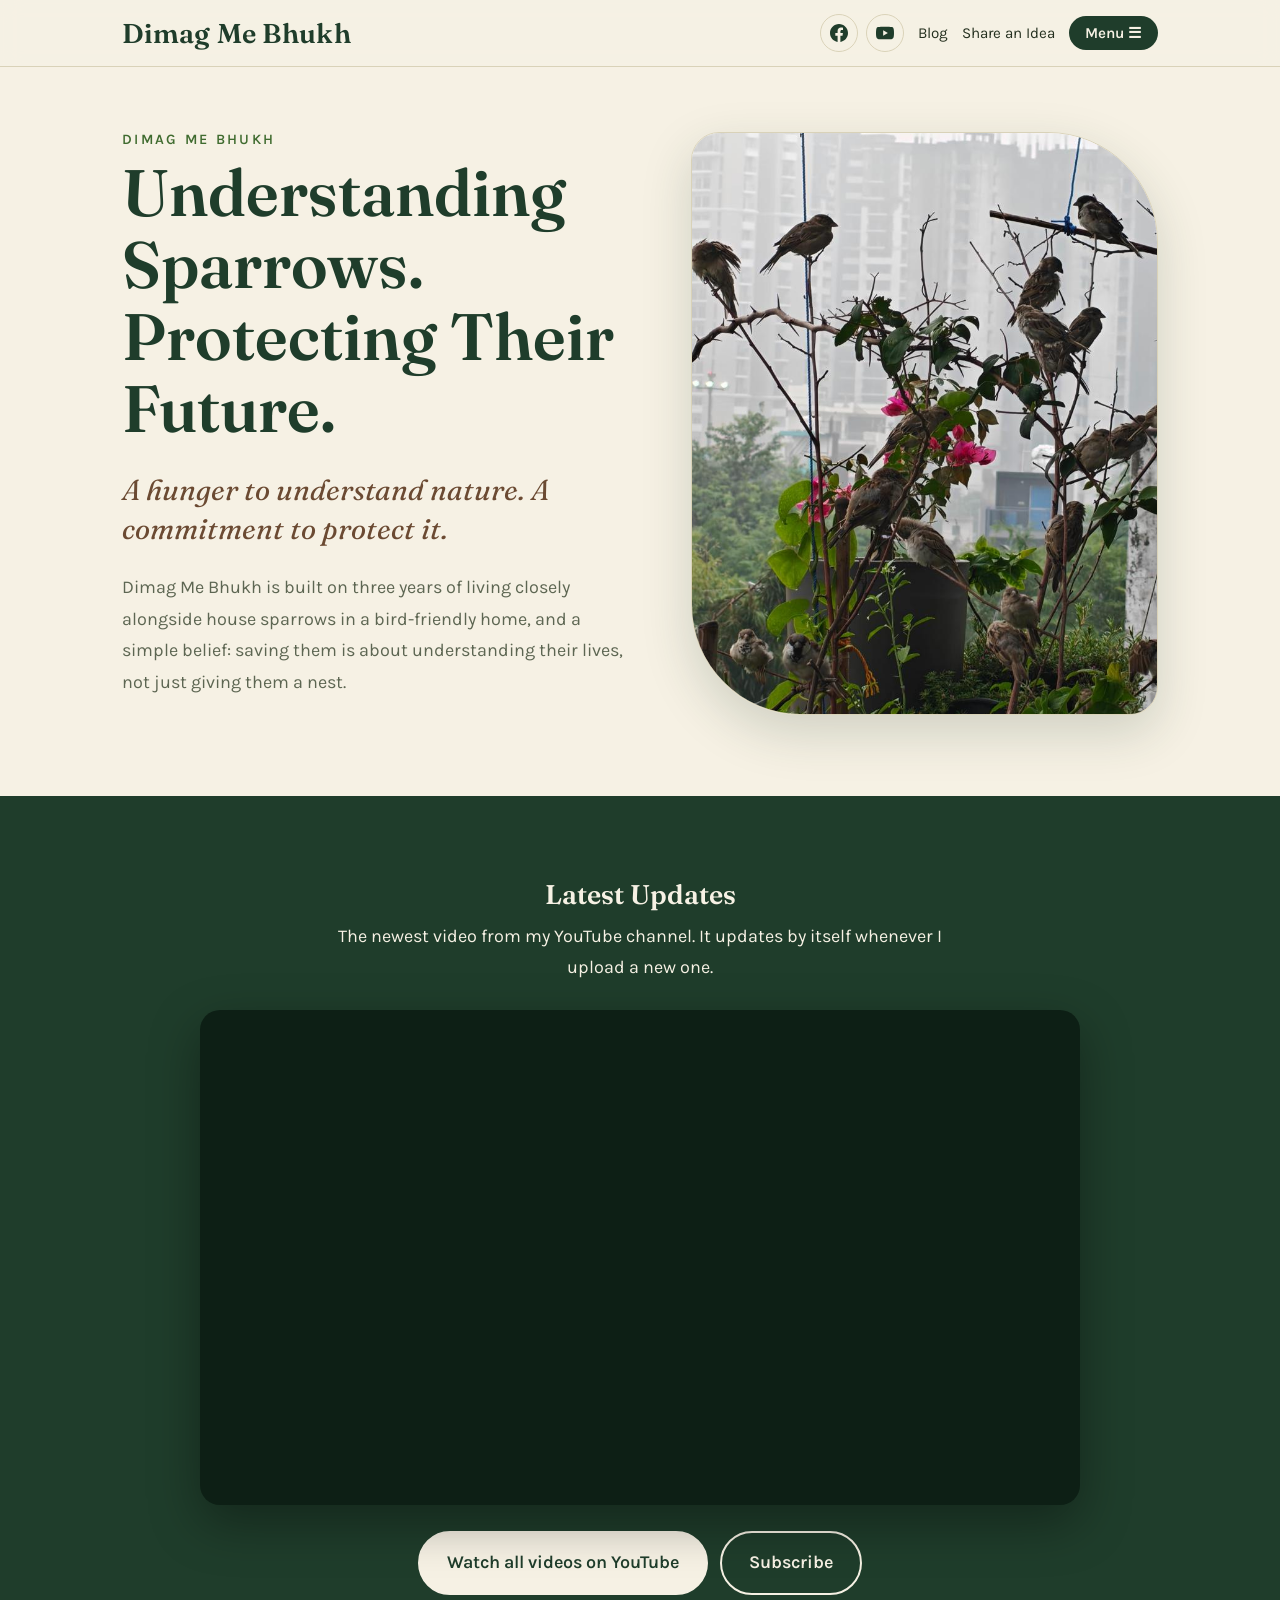
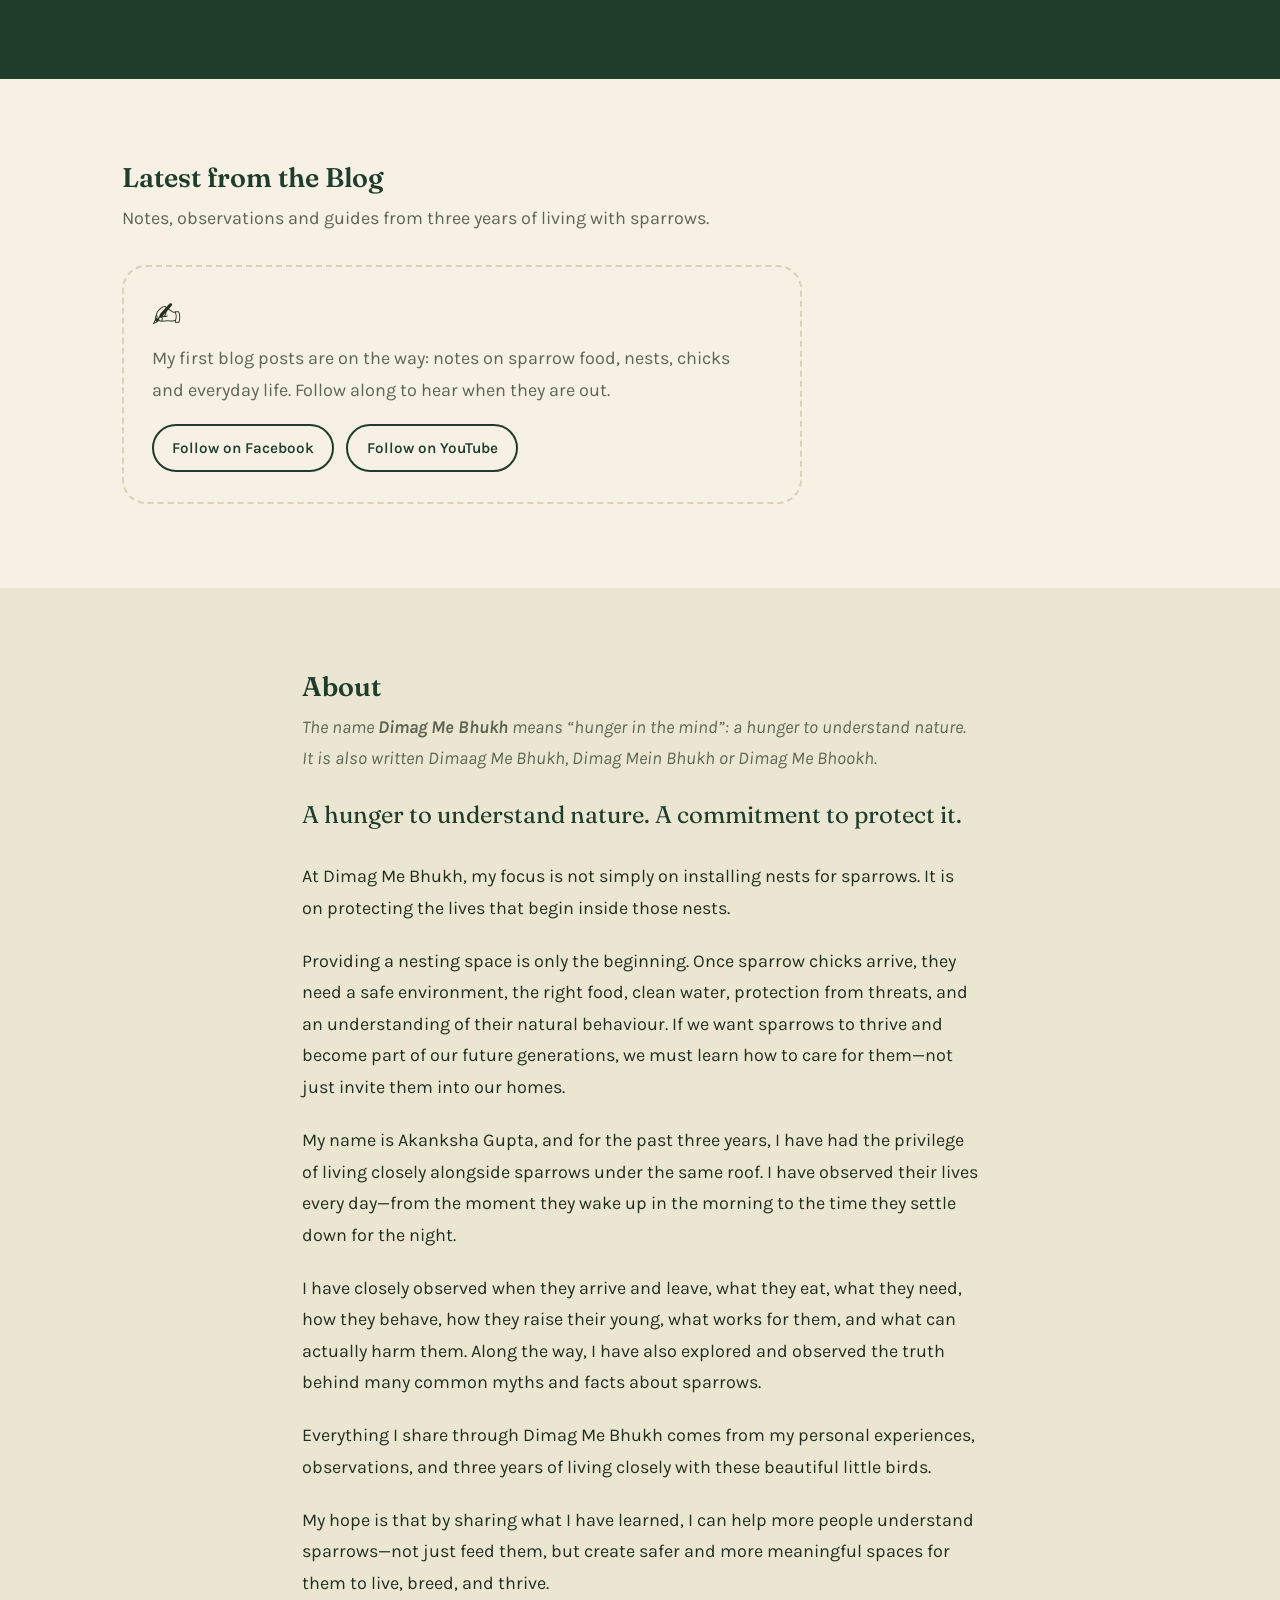
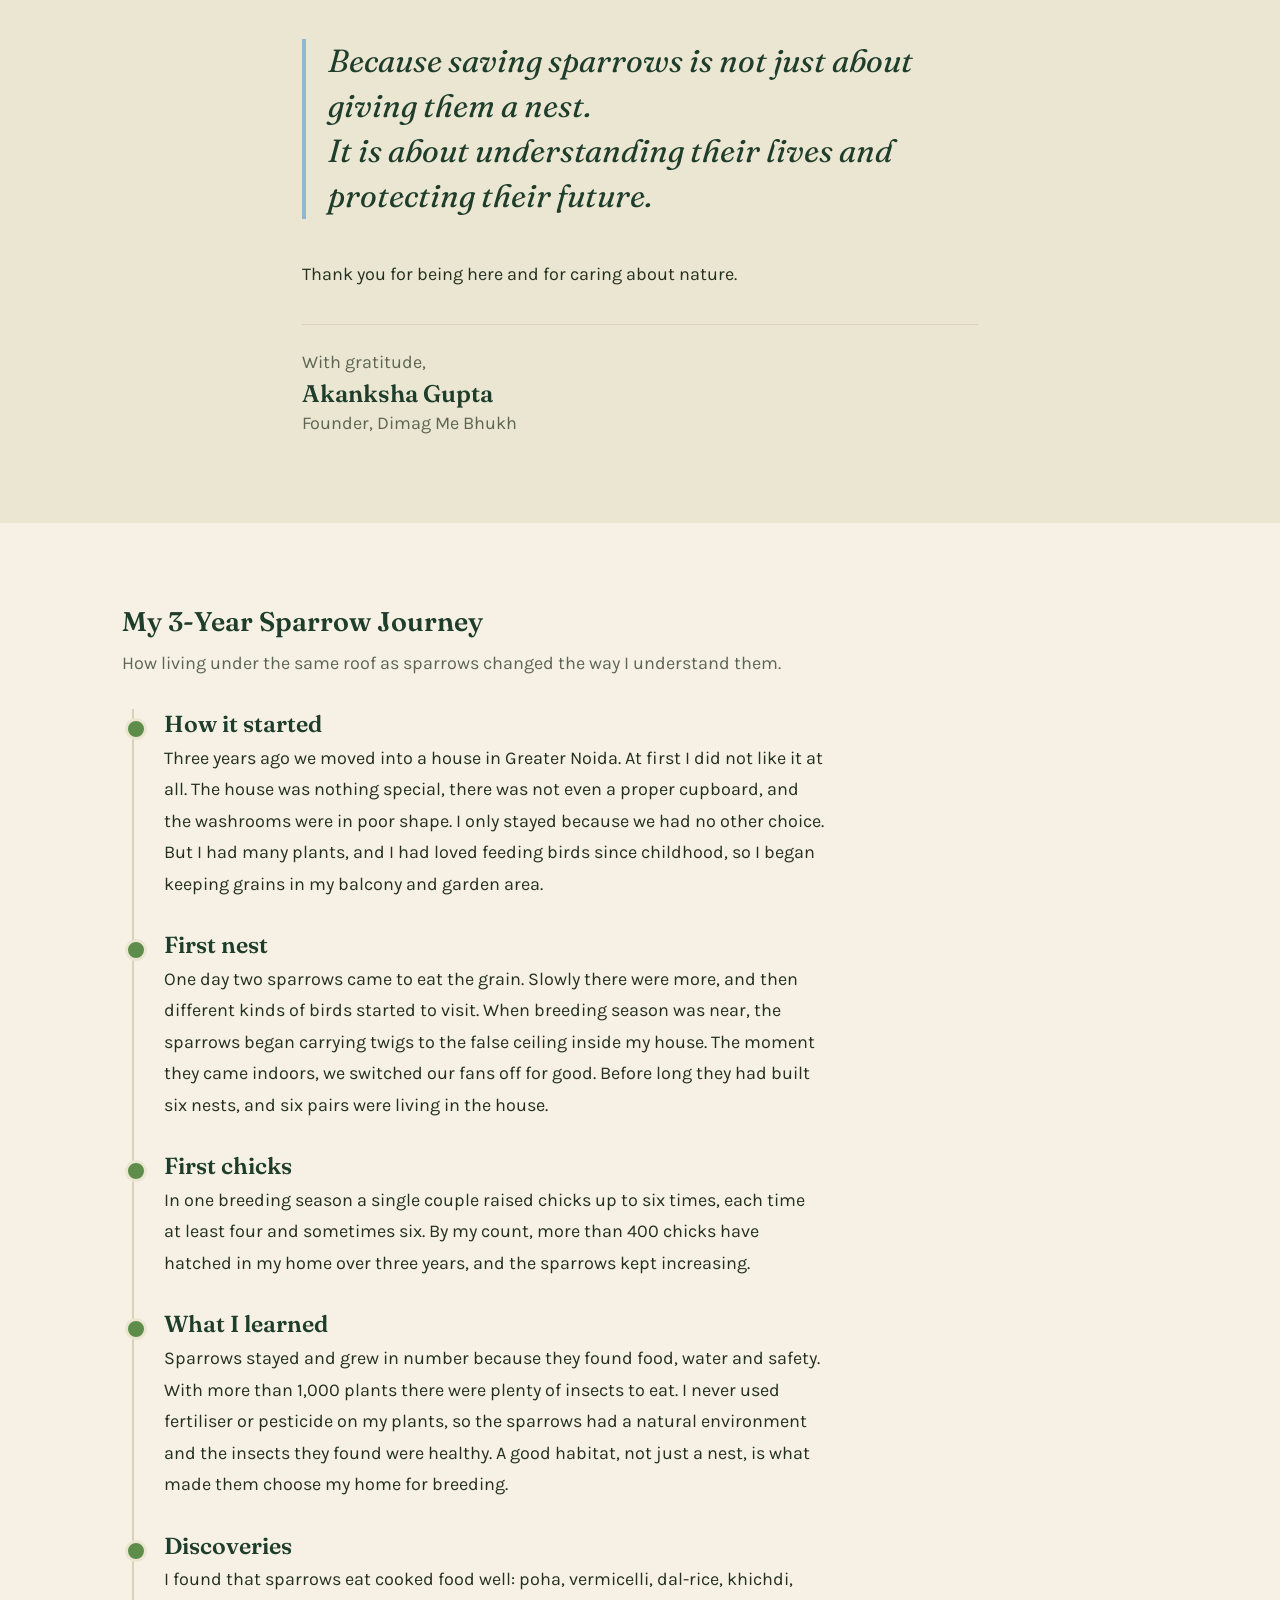
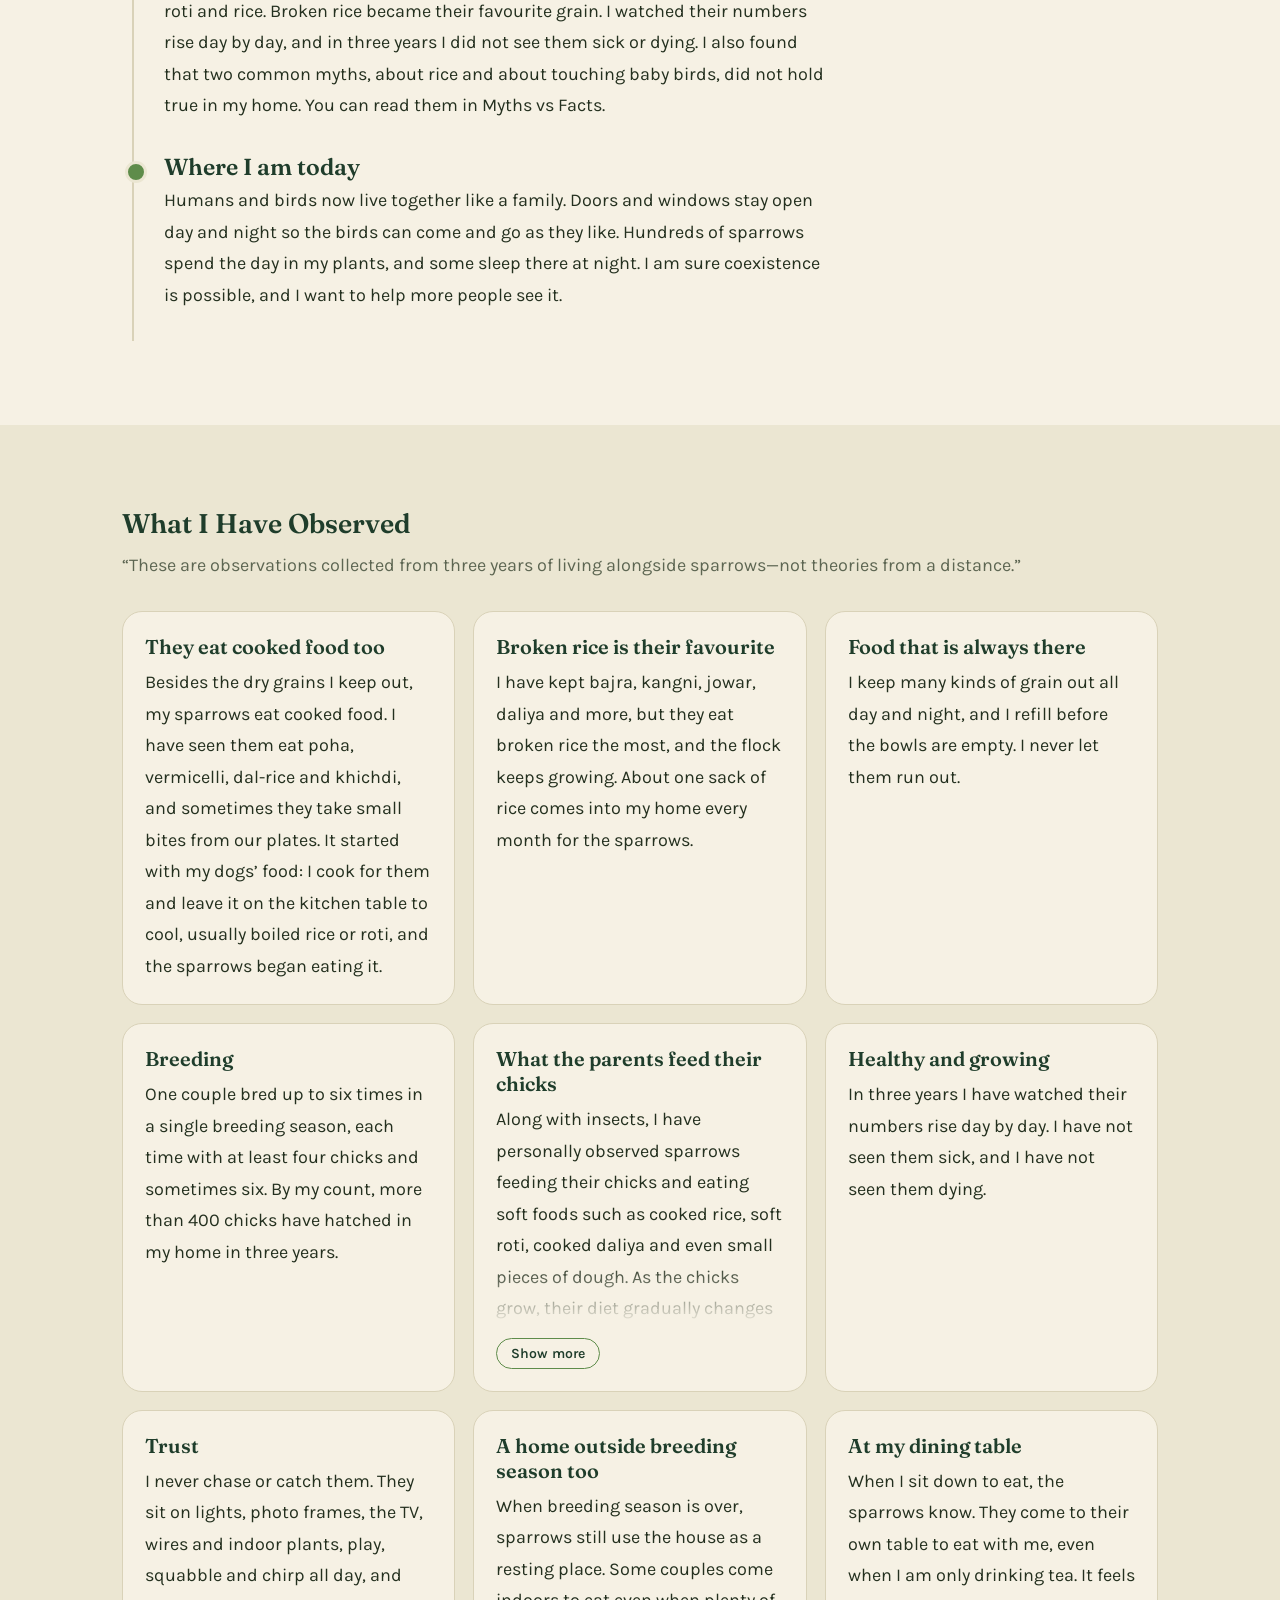
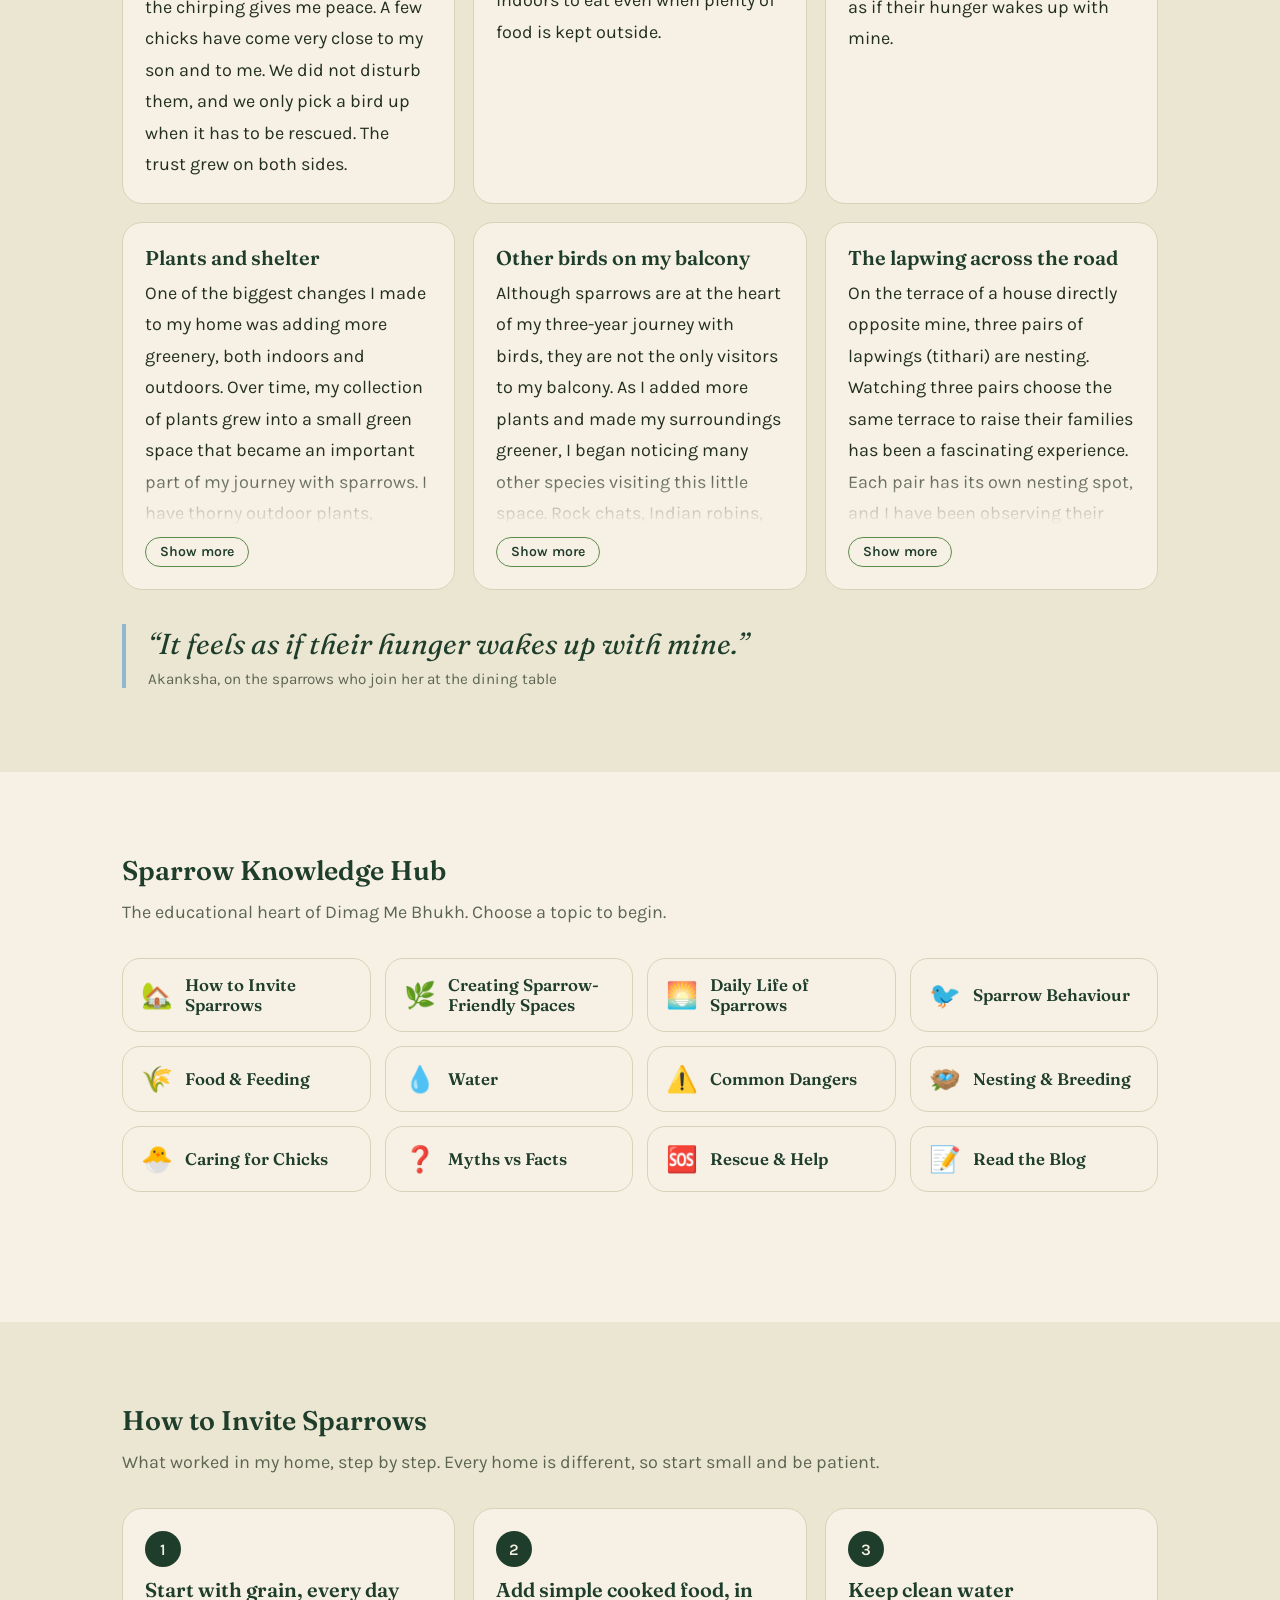
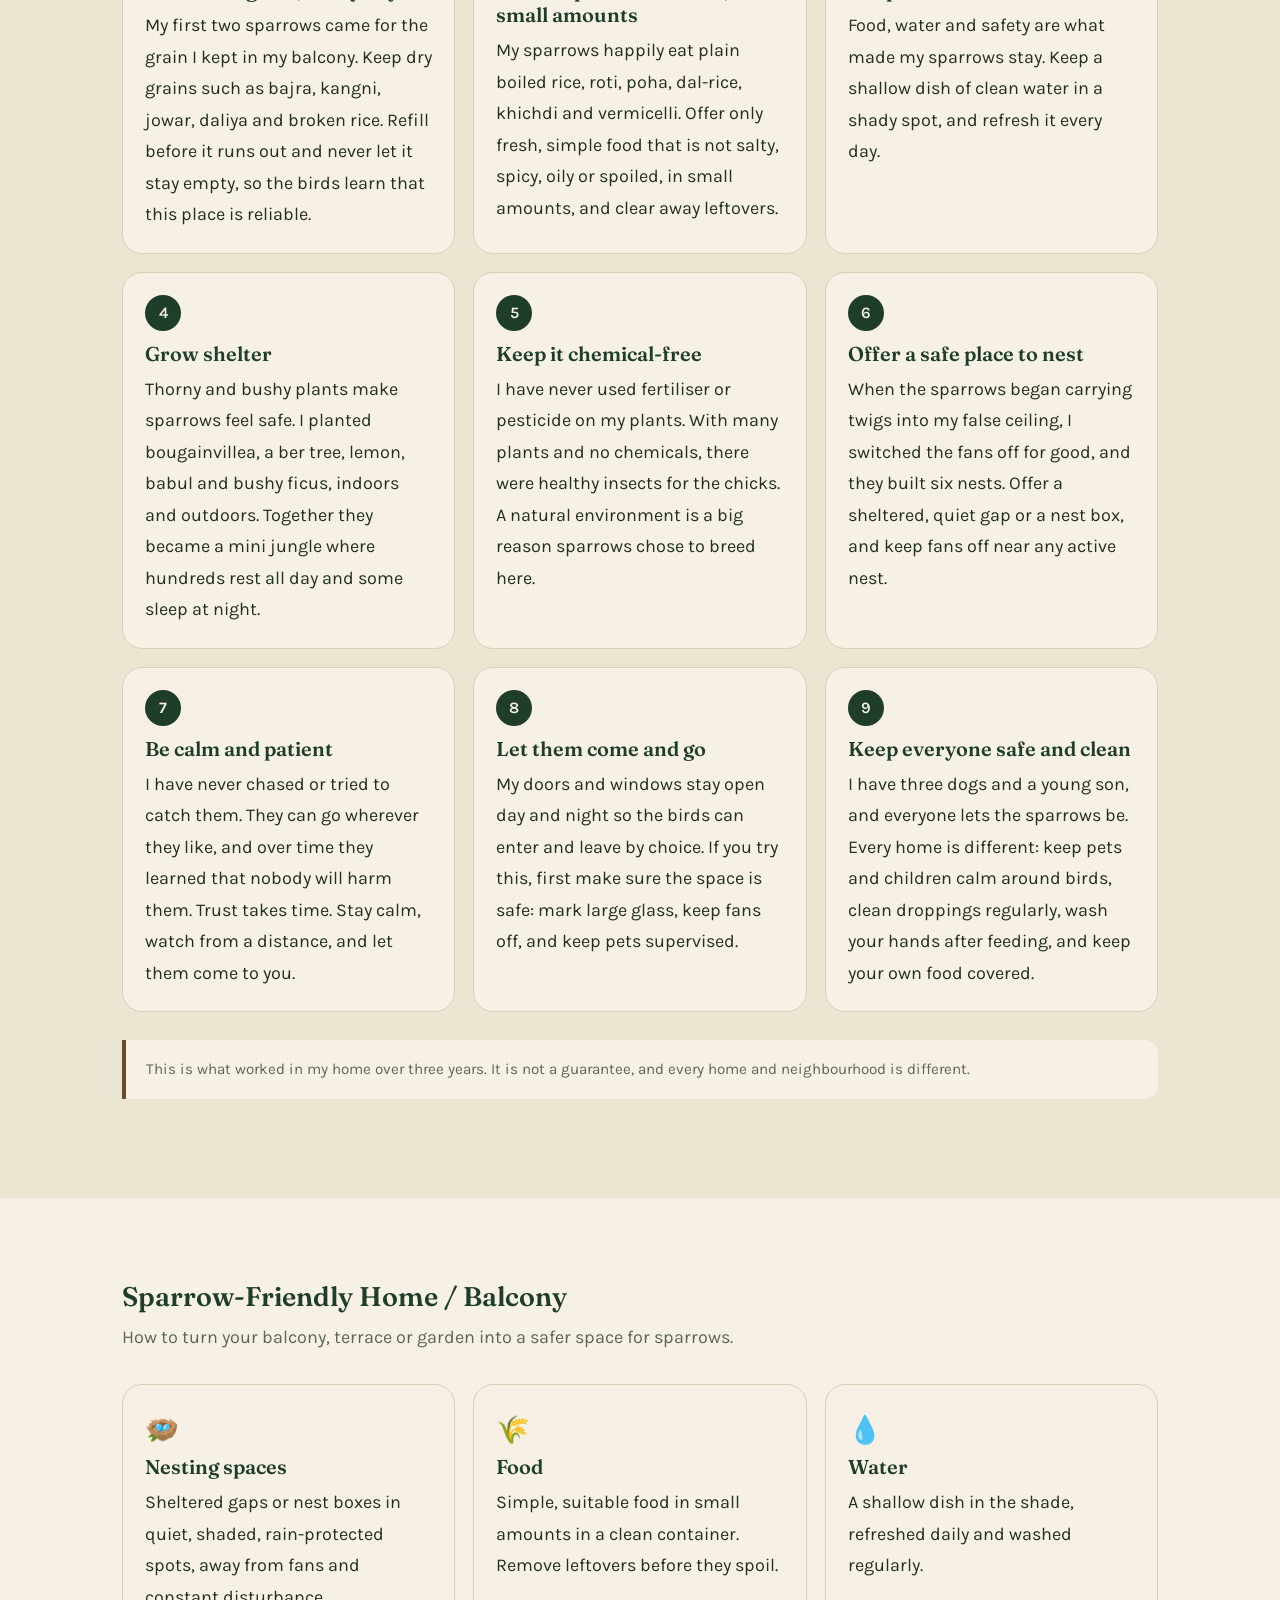
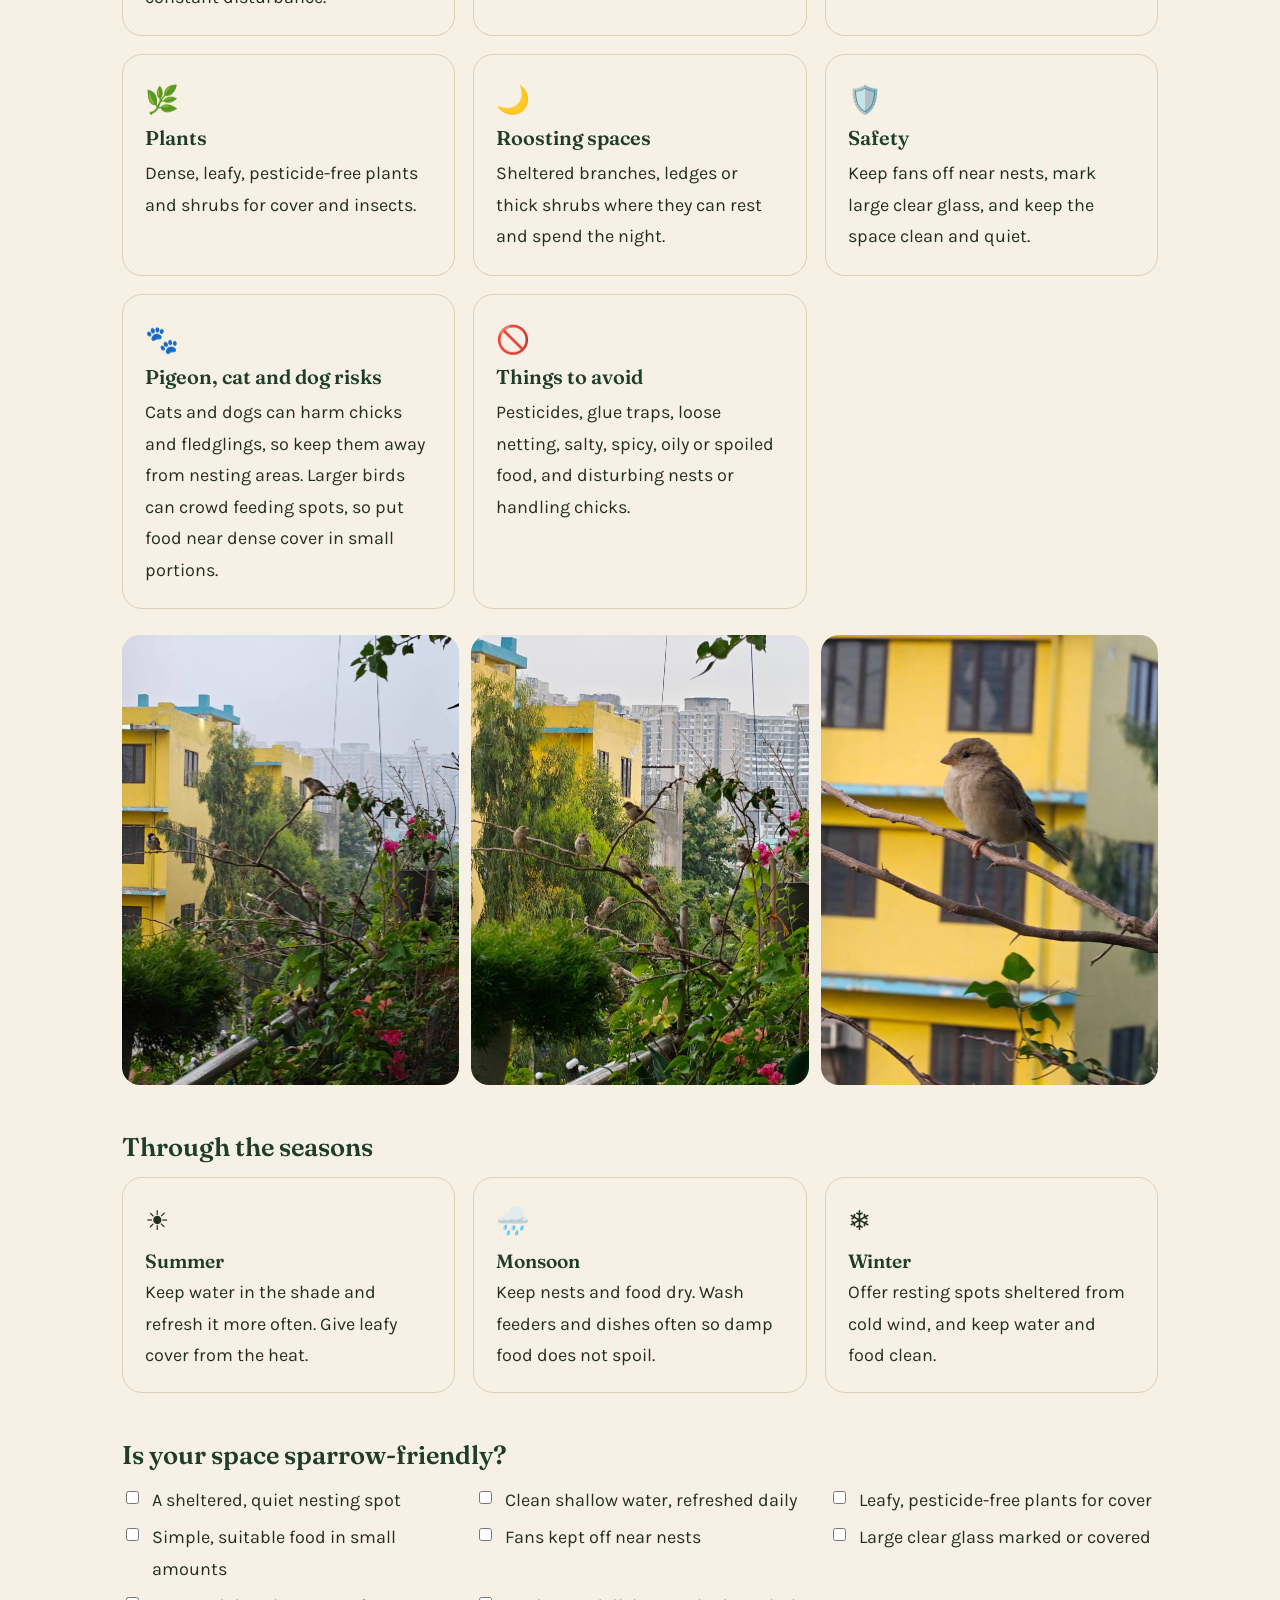
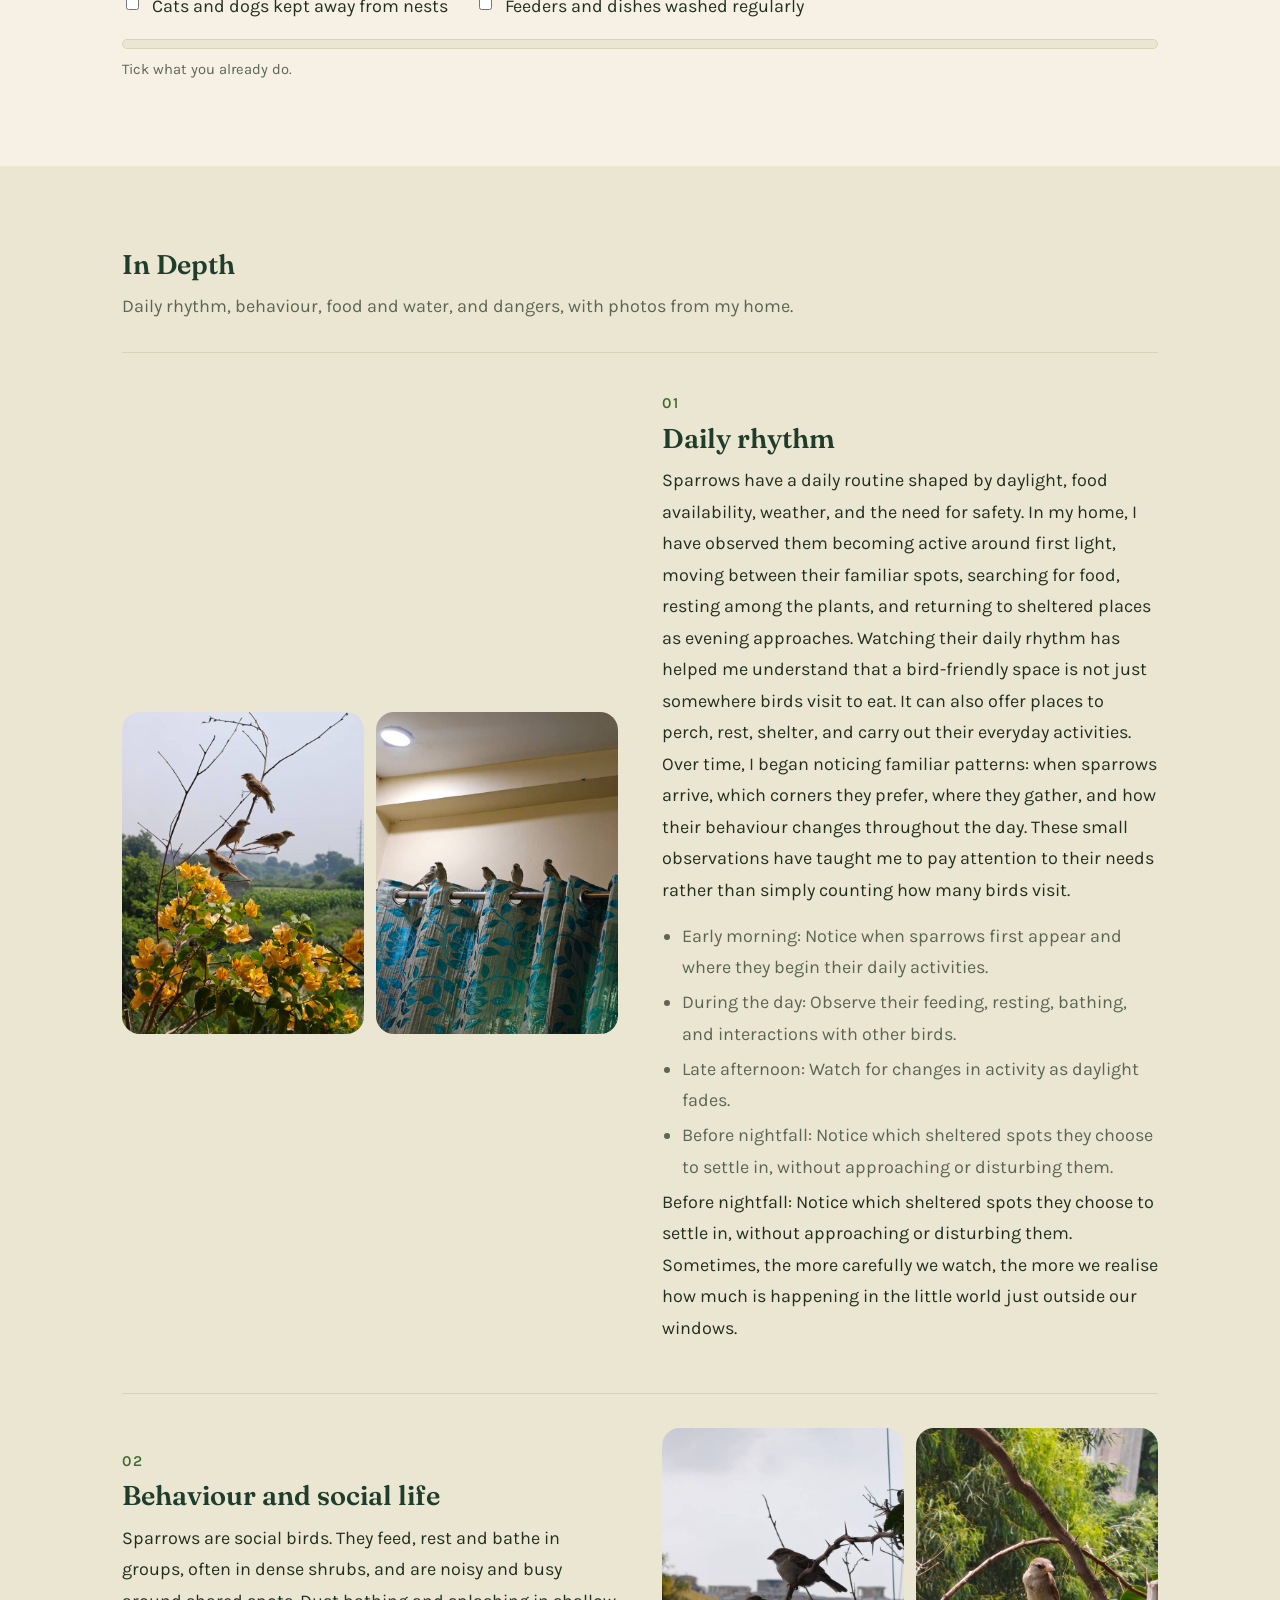
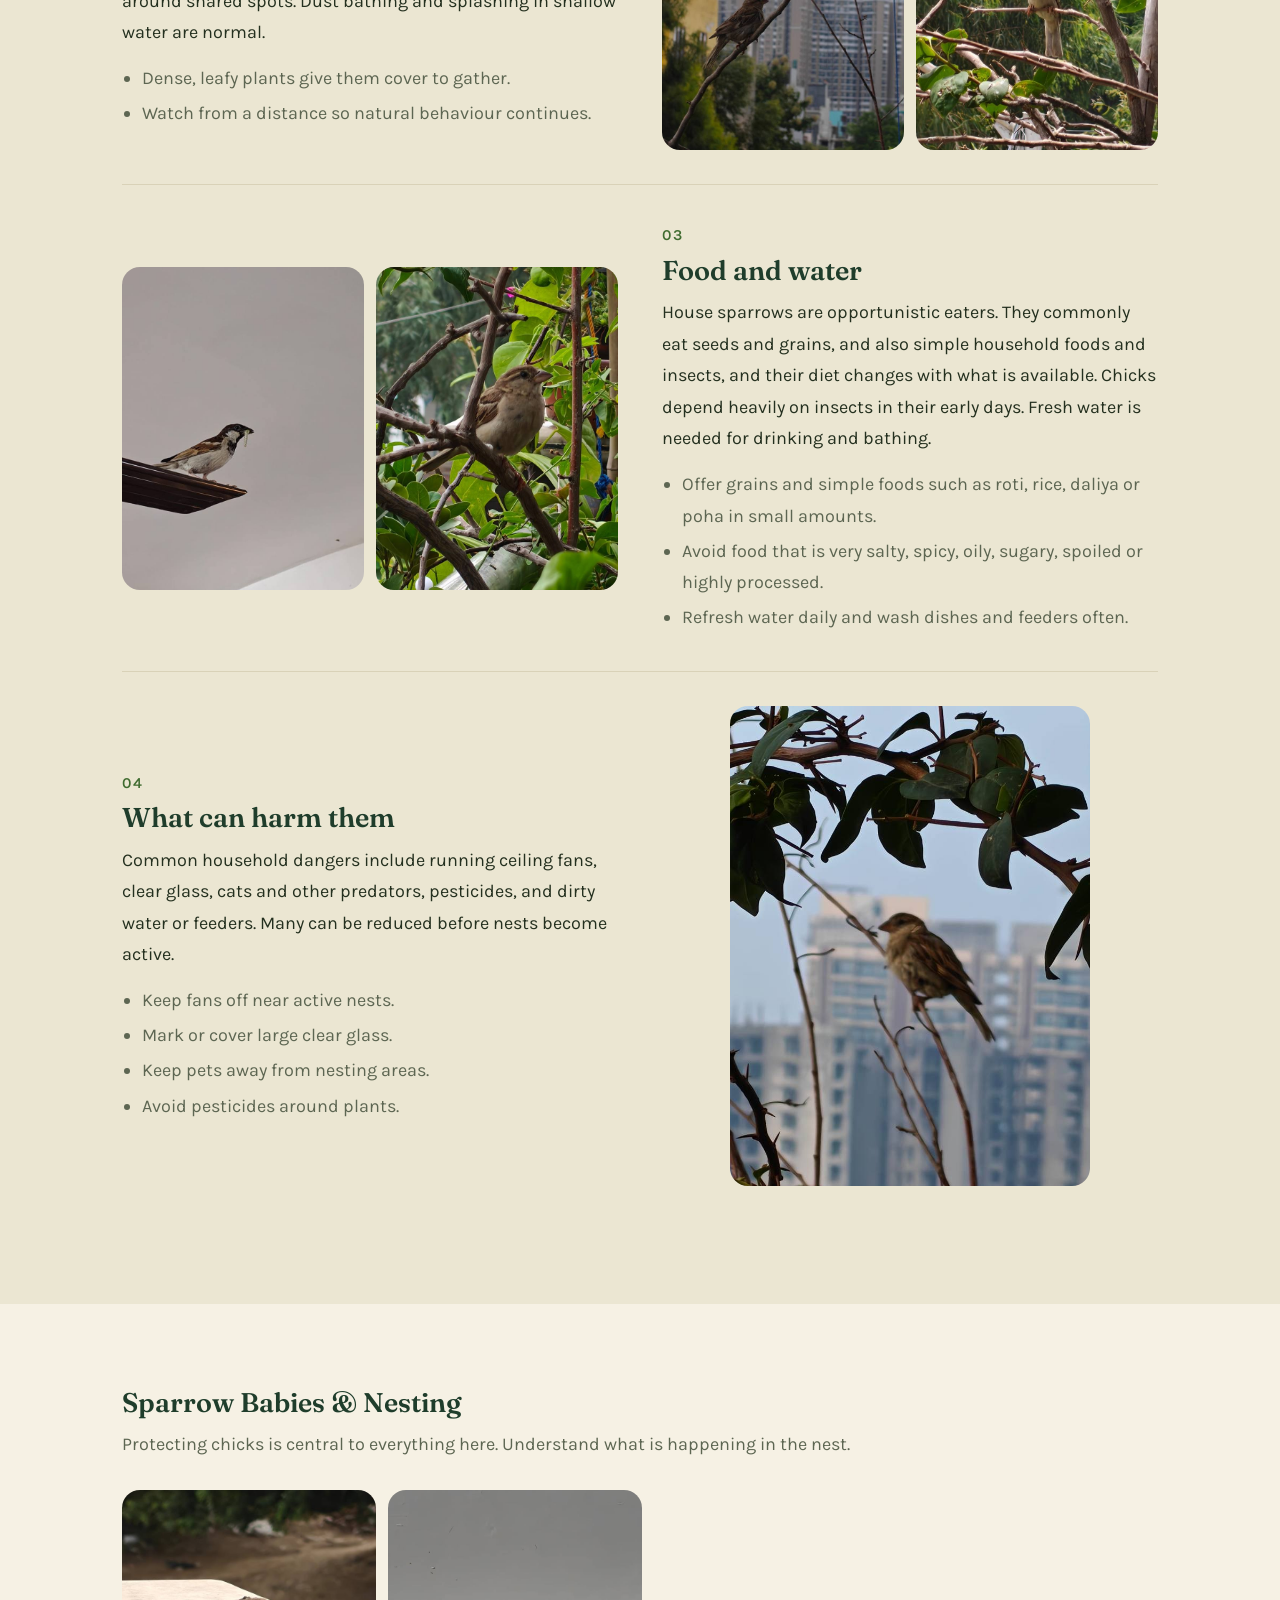
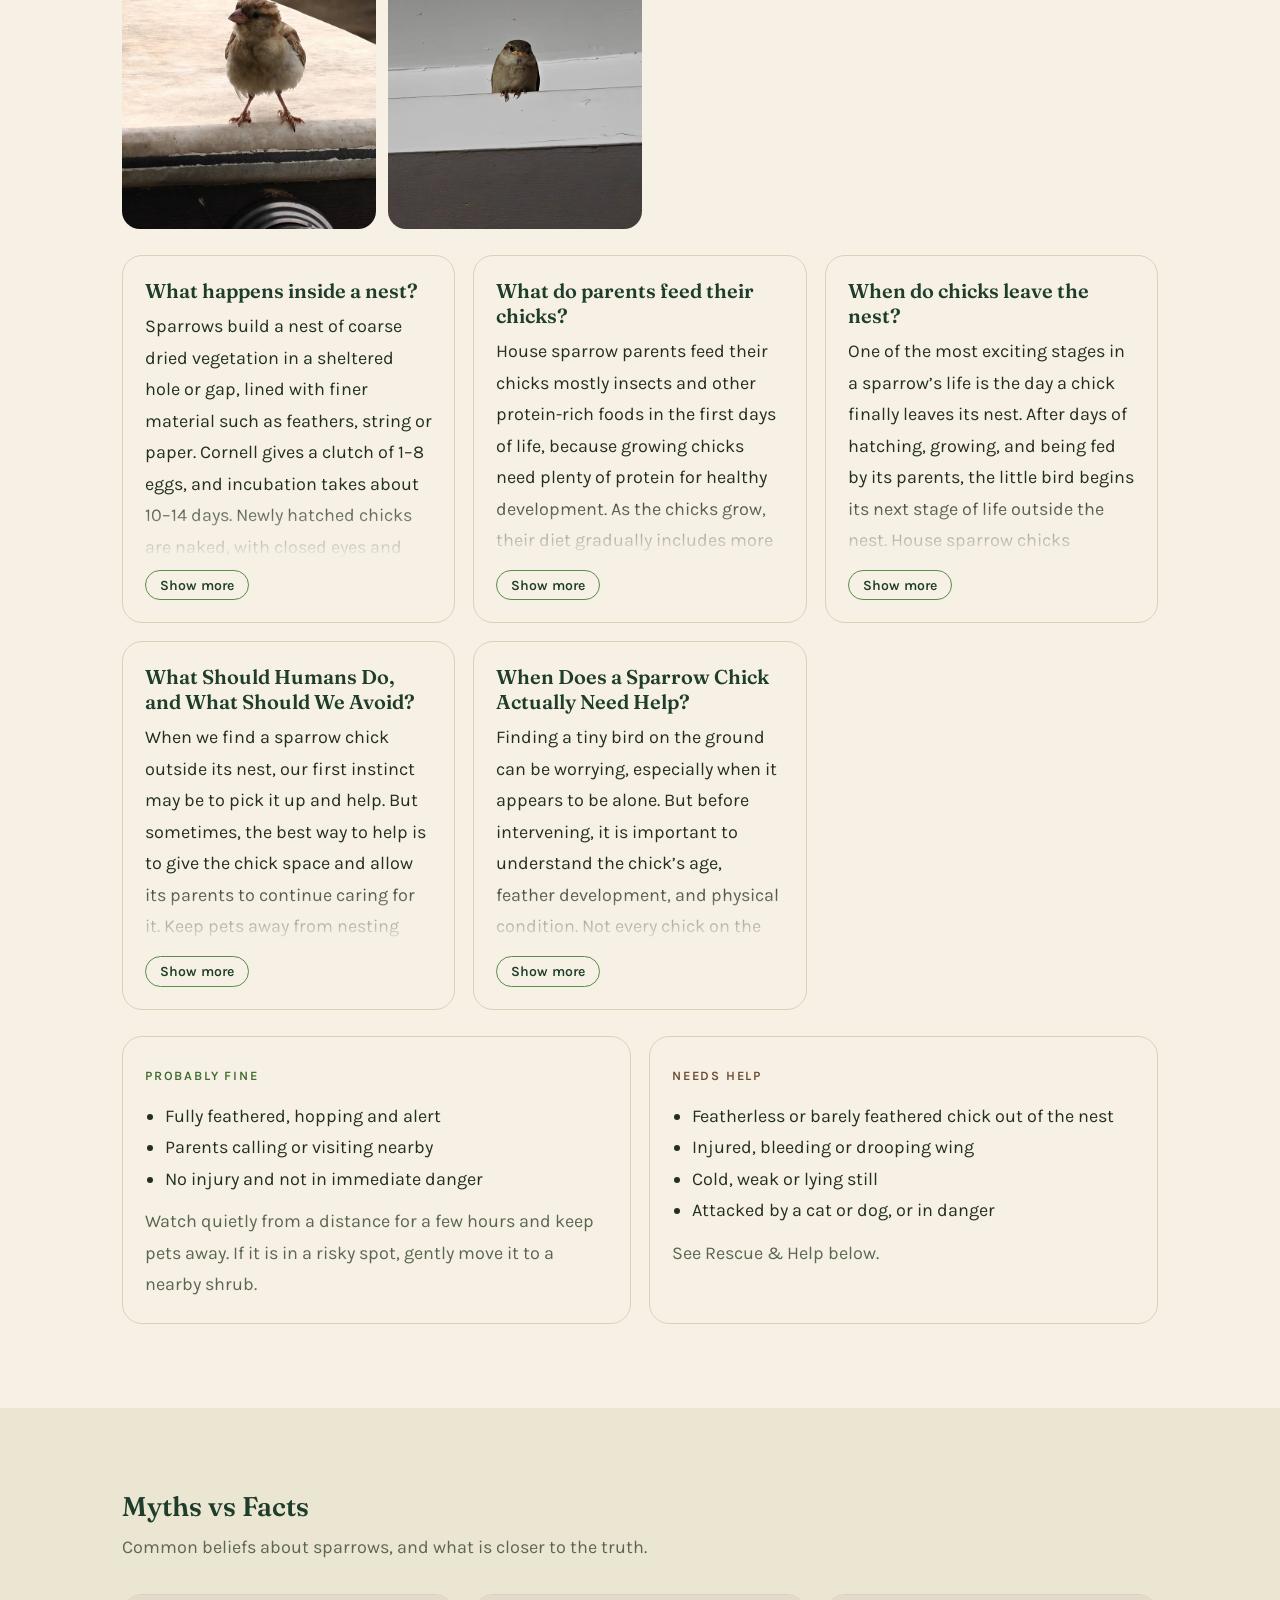
==== index.html @ 37dfe1a6 "Add files via upload" ====
<!DOCTYPE html>
<html lang="en">

<head>
    <meta charset="utf-8">
    <meta name="viewport" content="width=device-width, initial-scale=1, viewport-fit=cover">
    <title>Dimag Me Bhukh | Sparrows, Bird-Friendly Homes &amp; Nature</title>
    <meta name="description"
        content="House sparrows, bird-friendly balconies and urban wildlife: real-life observations and practical tips from three years of living with sparrows.">
    <link
        href="https://fonts.googleapis.com/css2?family=Fraunces:ital,opsz,wght@0,9..144,400;0,9..144,600;1,9..144,400&family=Karla:wght@400;600&display=swap"
        rel="stylesheet">
    <link rel="stylesheet" href="style.css">
    <meta name="theme-color" content="#1f3d2b">
    <link rel="icon" href="favicon.svg" type="image/svg+xml">
    <meta property="og:type" content="website">
    <meta property="og:title" content="Dimag Me Bhukh | Sparrows, Bird-Friendly Homes &amp; Nature">
    <meta property="og:description"
        content="House sparrows, bird-friendly balconies and urban wildlife: real-life observations and practical tips from three years of living with sparrows.">
    <meta name="twitter:card" content="summary_large_image">
    <script
        type="application/ld+json">{"@context":"https://schema.org","@type":"Organization","name":"Dimag Me Bhukh","alternateName":["Dimaag Me Bhukh","Dimag Mein Bhukh","Dimag Me Bhookh","DimagMeBhukh"],"founder":{"@type":"Person","name":"Akanksha Gupta"},"sameAs":["https://www.facebook.com/dimagmebhukh","https://www.youtube.com/@Dimagmebhukh"]}</script>
</head>

<body><a class="skip" href="#updates">Skip to content</a>
    <nav><i id="prog"></i>
        <div class="wrap"><a class="brand" href="#top">Dimag Me Bhukh</a>
            <div class="l">
                <div class="socs"><a class="soc" href="https://www.facebook.com/dimagmebhukh" target="_blank"
                        rel="noopener" aria-label="Facebook"><svg viewBox="0 0 24 24" aria-hidden="true">
                            <path
                                d="M24 12.073c0-6.627-5.373-12-12-12s-12 5.373-12 12c0 5.99 4.388 10.954 10.125 11.854v-8.385H7.078v-3.47h3.047V9.43c0-3.007 1.792-4.669 4.533-4.669 1.312 0 2.686.235 2.686.235v2.953H15.83c-1.491 0-1.956.925-1.956 1.874v2.25h3.328l-.532 3.47h-2.796v8.385C19.612 23.027 24 18.062 24 12.073z" />
                        </svg></a><a class="soc" href="https://www.youtube.com/@Dimagmebhukh" target="_blank"
                        rel="noopener" aria-label="YouTube"><svg viewBox="0 0 24 24" aria-hidden="true">
                            <path
                                d="M23.498 6.186a3.016 3.016 0 0 0-2.122-2.136C19.505 3.545 12 3.545 12 3.545s-7.505 0-9.377.505A3.017 3.017 0 0 0 .502 6.186C0 8.07 0 12 0 12s0 3.93.502 5.814a3.016 3.016 0 0 0 2.122 2.136c1.871.505 9.376.505 9.376.505s7.505 0 9.377-.505a3.015 3.015 0 0 0 2.122-2.136C24 15.93 24 12 24 12s0-3.93-.502-5.814zM9.545 15.568V8.432L15.818 12l-6.273 3.568z" />
                        </svg></a></div><a class="h" href="#blog">Blog</a><a class="h" href="#idea">Share an
                    Idea</a><button id="mb" class="menu-btn" type="button" aria-expanded="false"
                    aria-controls="menu">Menu ☰</button>
            </div>
        </div>
        <div id="menu" hidden>
            <div class="mg"><a href="#top"><b>01</b> Home</a><a href="#updates"><b>02</b> Latest Updates</a><a
                    href="#blog"><b>03</b> Blog</a><a href="#about"><b>04</b> About</a><a href="#journey"><b>05</b> My
                    3-Year Sparrow Journey</a><a href="#observed"><b>06</b> What I Have Observed</a><a
                    href="#hub"><b>07</b> Sparrow Knowledge Hub</a><a href="#invite"><b>08</b> How to Invite
                    Sparrows</a><a href="#balcony"><b>09</b> Sparrow-Friendly Home / Balcony</a><a
                    href="#indepth"><b>10</b> In Depth: Daily Life of Sparrows</a><a href="#babies"><b>11</b> Sparrow
                    Babies &amp; Nesting</a><a href="#myths"><b>12</b> Myths vs Facts</a><a href="#rescue"><b>13</b>
                    Rescue &amp; Help</a><a href="#stories"><b>14</b> Stories from My Sparrow Family</a><a
                    href="#connect"><b>15</b> On Social Media</a><a href="#idea"><b>16</b> Share Your Idea</a><a
                    href="#contact"><b>17</b> Contact</a></div>
        </div>
    </nav>
    <header class="hero" id="top">
        <div class="sky" id="sky" aria-hidden="true"><svg class="bird" viewBox="0 0 60 30">
                <path d="M4 18q12-14 26 0q14-14 26 0q-12-4-26 8q-14-12-26-8z" fill="currentColor" />
            </svg><svg class="bird" viewBox="0 0 60 30">
                <path d="M4 18q12-14 26 0q14-14 26 0q-12-4-26 8q-14-12-26-8z" fill="currentColor" />
            </svg><svg class="bird" viewBox="0 0 60 30">
                <path d="M4 18q12-14 26 0q14-14 26 0q-12-4-26 8q-14-12-26-8z" fill="currentColor" />
            </svg></div>
        <div class="wrap">
            <div>
                <p class="eye">Dimag Me Bhukh</p>
                <h1>Understanding Sparrows. Protecting Their Future.</h1>
                <p class="tag">A hunger to understand nature. A commitment to protect it.</p>
                <p class="s">Dimag Me Bhukh is built on three years of living closely alongside house sparrows in a
                    bird-friendly home, and a simple belief: saving them is about understanding their lives, not just
                    giving them a nest.</p>
            </div>
            <figure><img src="images/hero-sparrows-on-shrub.jpg"
                    alt="A flock of sparrows on a flowering shrub in the balcony garden"></figure>
        </div>
    </header>
    <section id="updates" class="yt">
        <div class="wrap">
            <h2>Latest Updates</h2>
            <p class="sub">The newest video from my YouTube channel. It updates by itself whenever I upload a new one.
            </p>
            <div class="vframe"><iframe
                    src="https://www.youtube-nocookie.com/embed/videoseries?list=UUWjcOHeTdqRZ84nXYEf_OMg"
                    title="Latest video from Dimag Me Bhukh" loading="lazy"
                    referrerpolicy="strict-origin-when-cross-origin"
                    allow="accelerometer; autoplay; clipboard-write; encrypted-media; gyroscope; picture-in-picture; web-share"
                    allowfullscreen></iframe></div>
            <div class="row vbtns"><a class="btn" href="https://www.youtube.com/@Dimagmebhukh" target="_blank"
                    rel="noopener">Watch all videos on YouTube</a><a class="btn alt"
                    href="https://www.youtube.com/@Dimagmebhukh?sub_confirmation=1" target="_blank"
                    rel="noopener">Subscribe</a></div>
        </div>
    </section>
    <section id="blog">
        <div class="wrap">
            <h2>Latest from the Blog</h2>
            <p class="sub">Notes, observations and guides from three years of living with sparrows.</p>
            <div class="blogsoon"><span aria-hidden="true">✍️</span>
                <p>My first blog posts are on the way: notes on sparrow food, nests, chicks and everyday life. Follow
                    along to hear when they are out.</p>
                <div class="row"><a class="btn alt" href="https://www.facebook.com/dimagmebhukh" target="_blank"
                        rel="noopener">Follow on Facebook</a><a class="btn alt"
                        href="https://www.youtube.com/@Dimagmebhukh" target="_blank" rel="noopener">Follow on
                        YouTube</a></div>
            </div>
        </div>
    </section>
    <section id="about" class="note alt">
        <div class="wrap">
            <h2>About</h2>
            <p class="namenote">The name <b>Dimag Me Bhukh</b> means “hunger in the mind”: a hunger to understand
                nature. It is also written Dimaag Me Bhukh, Dimag Mein Bhukh or Dimag Me Bhookh.</p>
            <p class="lead">A hunger to understand nature. A commitment to protect it.</p>
            <p>At Dimag Me Bhukh, my focus is not simply on installing nests for sparrows. It is on protecting the lives
                that begin inside those nests.</p>
            <p>Providing a nesting space is only the beginning. Once sparrow chicks arrive, they need a safe
                environment, the right food, clean water, protection from threats, and an understanding of their natural
                behaviour. If we want sparrows to thrive and become part of our future generations, we must learn how to
                care for them—not just invite them into our homes.</p>
            <p>My name is Akanksha Gupta, and for the past three years, I have had the privilege of living closely
                alongside sparrows under the same roof. I have observed their lives every day—from the moment they wake
                up in the morning to the time they settle down for the night.</p>
            <p>I have closely observed when they arrive and leave, what they eat, what they need, how they behave, how
                they raise their young, what works for them, and what can actually harm them. Along the way, I have also
                explored and observed the truth behind many common myths and facts about sparrows.</p>
            <p>Everything I share through Dimag Me Bhukh comes from my personal experiences, observations, and three
                years of living closely with these beautiful little birds.</p>
            <p>My hope is that by sharing what I have learned, I can help more people understand sparrows—not just feed
                them, but create safer and more meaningful spaces for them to live, breed, and thrive.</p>
            <blockquote>Because saving sparrows is not just about giving them a nest.<br>It is about understanding their
                lives and protecting their future.</blockquote>
            <p>Thank you for being here and for caring about nature.</p>
            <div class="sig"><span>With gratitude,</span><b>Akanksha Gupta</b><span>Founder, Dimag Me Bhukh</span></div>
        </div>
    </section>
    <section id="journey">
        <div class="wrap">
            <h2>My 3-Year Sparrow Journey</h2>
            <p class="sub">How living under the same roof as sparrows changed the way I understand them.</p>
            <ol class="tl">
                <li>
                    <h3>How it started</h3>
                    <p>Three years ago we moved into a house in Greater Noida. At first I did not like it at all. The
                        house was nothing special, there was not even a proper cupboard, and the washrooms were in poor
                        shape. I only stayed because we had no other choice. But I had many plants, and I had loved
                        feeding birds since childhood, so I began keeping grains in my balcony and garden area.</p>
                </li>
                <li>
                    <h3>First nest</h3>
                    <p>One day two sparrows came to eat the grain. Slowly there were more, and then different kinds of
                        birds started to visit. When breeding season was near, the sparrows began carrying twigs to the
                        false ceiling inside my house. The moment they came indoors, we switched our fans off for good.
                        Before long they had built six nests, and six pairs were living in the house.</p>
                </li>
                <li>
                    <h3>First chicks</h3>
                    <p>In one breeding season a single couple raised chicks up to six times, each time at least four and
                        sometimes six. By my count, more than 400 chicks have hatched in my home over three years, and
                        the sparrows kept increasing.</p>
                </li>
                <li>
                    <h3>What I learned</h3>
                    <p>Sparrows stayed and grew in number because they found food, water and safety. With more than
                        1,000 plants there were plenty of insects to eat. I never used fertiliser or pesticide on my
                        plants, so the sparrows had a natural environment and the insects they found were healthy. A
                        good habitat, not just a nest, is what made them choose my home for breeding.</p>
                </li>
                <li>
                    <h3>Discoveries</h3>
                    <p>I found that sparrows eat cooked food well: poha, vermicelli, dal-rice, khichdi, roti and rice.
                        Broken rice became their favourite grain. I watched their numbers rise day by day, and in three
                        years I did not see them sick or dying. I also found that two common myths, about rice and about
                        touching baby birds, did not hold true in my home. You can read them in Myths vs Facts.</p>
                </li>
                <li>
                    <h3>Where I am today</h3>
                    <p>Humans and birds now live together like a family. Doors and windows stay open day and night so
                        the birds can come and go as they like. Hundreds of sparrows spend the day in my plants, and
                        some sleep there at night. I am sure coexistence is possible, and I want to help more people see
                        it.</p>
                </li>
            </ol>
        </div>
    </section>
    <section id="observed" class="alt">
        <div class="wrap">
            <h2>What I Have Observed</h2>
            <p class="sub">“These are observations collected from three years of living alongside sparrows—not theories
                from a distance.”</p>
            <div class="og">
                <div class="oc">
                    <h3>They eat cooked food too</h3>
                    <p>Besides the dry grains I keep out, my sparrows eat cooked food. I have seen them eat poha,
                        vermicelli, dal-rice and khichdi, and sometimes they take small bites from our plates. It
                        started with my dogs’ food: I cook for them and leave it on the kitchen table to cool, usually
                        boiled rice or roti, and the sparrows began eating it.</p>
                </div>
                <div class="oc">
                    <h3>Broken rice is their favourite</h3>
                    <p>I have kept bajra, kangni, jowar, daliya and more, but they eat broken rice the most, and the
                        flock keeps growing. About one sack of rice comes into my home every month for the sparrows.</p>
                </div>
                <div class="oc">
                    <h3>Food that is always there</h3>
                    <p>I keep many kinds of grain out all day and night, and I refill before the bowls are empty. I
                        never let them run out.</p>
                </div>
                <div class="oc">
                    <h3>Breeding</h3>
                    <p>One couple bred up to six times in a single breeding season, each time with at least four chicks
                        and sometimes six. By my count, more than 400 chicks have hatched in my home in three years.</p>
                </div>
                <div class="oc">
                    <h3>What the parents feed their chicks</h3>
                    <p>Along with insects, I have personally observed sparrows feeding their chicks and eating soft
                        foods such as cooked rice, soft roti, cooked daliya and even small pieces of dough. As the
                        chicks grow, their diet gradually changes and includes more seeds and grains.</p>
                    <p>In three years I have watched many broods grow, develop feathers and eventually leave their
                        nests. I have seen chicks grow healthy and strong in an environment where their parents had
                        access to insects, grains and the soft cooked foods I offered.</p>
                    <p>These foods were part of the feeding environment in which many chicks in my home grew
                        successfully. However, this does not establish that these foods alone meet every chick’s
                        nutritional needs. Insects and other suitable natural prey remain especially important for
                        growing sparrows.</p>
                </div>
                <div class="oc">
                    <h3>Healthy and growing</h3>
                    <p>In three years I have watched their numbers rise day by day. I have not seen them sick, and I
                        have not seen them dying.</p>
                </div>
                <div class="oc">
                    <h3>Trust</h3>
                    <p>I never chase or catch them. They sit on lights, photo frames, the TV, wires and indoor plants,
                        play, squabble and chirp all day, and the chirping gives me peace. A few chicks have come very
                        close to my son and to me. We did not disturb them, and we only pick a bird up when it has to be
                        rescued. The trust grew on both sides.</p>
                </div>
                <div class="oc">
                    <h3>A home outside breeding season too</h3>
                    <p>When breeding season is over, sparrows still use the house as a resting place. Some couples come
                        indoors to eat even when plenty of food is kept outside.</p>
                </div>
                <div class="oc">
                    <h3>At my dining table</h3>
                    <p>When I sit down to eat, the sparrows know. They come to their own table to eat with me, even when
                        I am only drinking tea. It feels as if their hunger wakes up with mine.</p>
                </div>
                <div class="oc">
                    <h3>Plants and shelter</h3>
                    <p>One of the biggest changes I made to my home was adding more greenery, both indoors and outdoors.
                        Over time, my collection of plants grew into a small green space that became an important part
                        of my journey with sparrows.

                        I have thorny outdoor plants, bougainvillea, a ber tree, lemon, babul, and bushy ficus. These
                        plants offer different kinds of branches, cover, and places for birds to perch and rest. Dense
                        foliage can also provide shelter from harsh sunlight, wind, and potential predators.

                        My little green space has become a familiar gathering place for sparrows. Hundreds visit
                        throughout the day, and I have observed some settling among the plants in the evening. Watching
                        them move between branches, communicate with one another, and find their preferred spots has
                        helped me appreciate how important vegetation can be to urban birds.

                        I have more than 1,000 plants in my collection, and I have never used chemical fertilisers or
                        pesticides on them. I try to maintain this space naturally, keeping the needs of the birds and
                        the health of the plants in mind.

                        This experience has taught me that creating a bird-friendly home involves much more than putting
                        out food and water. Birds also need greenery, shelter, and safe places to move around. Even a
                        balcony, terrace, or small outdoor space can become more welcoming to wildlife when we choose
                        plants thoughtfully and allow natural cover to develop.

                        My approach is simple: instead of making birds come to us only for food, let us create
                        surroundings where they can find more of what they need to live..</p>
                </div>
                <div class="oc">
                    <h3>Other birds on my balcony</h3>
                    <p>Although sparrows are at the heart of my three-year journey with birds, they are not the only
                        visitors to my balcony. As I added more plants and made my surroundings greener, I began
                        noticing many other species visiting this little space.

                        Rock chats, Indian robins, bulbuls, pigeons, doves, greater coucals, Indian silverbills,
                        white-eyes, sunbirds, babblers, and black drongos are among the birds I have observed around my
                        balcony. Each species has its own behaviour, calls, feeding habits, and way of interacting with
                        the surroundings.

                        Some birds visit briefly before flying away, while others return regularly. I have enjoyed
                        watching them perch on branches, explore different corners, search for food, and interact with
                        one another. Their visits have made me more curious about the diversity of birdlife that can
                        exist even in a residential neighbourhood.

                        What fascinates me most is that we do not always need a forest or a bird sanctuary to observe
                        wildlife. Sometimes, birds are already living around us, but we fail to notice them because we
                        rarely stop to look.

                        My balcony has taught me to pay attention to these small visitors and appreciate each one
                        without expecting them to behave in a particular way. By adding plants, maintaining a welcoming
                        environment, and allowing birds the space to come and go freely, I have discovered a world of
                        wildlife right outside my window.

                        A balcony may be a small space, but with thoughtful choices, it can become a little window into
                        the natural world.</p>
                </div>
                <div class="oc">
                    <h3>The lapwing across the road</h3>
                    <p>On the terrace of a house directly opposite mine, three pairs of lapwings (tithari) are nesting.
                        Watching three pairs choose the same terrace to raise their families has been a fascinating
                        experience.

                        Each pair has its own nesting spot, and I have been observing their breeding journey from my
                        home. Lapwings often lay their eggs in open areas, where the eggs can be difficult to spot among
                        the surrounding ground. Unlike birds that nest inside cavities, they rely heavily on vigilance,
                        alarm calls, and protective behaviour to defend their eggs and chicks.

                        The lapwings I observe are remarkably alert and vocal. When they sense a possible threat, they
                        call loudly and remain watchful. Their protective instincts become especially noticeable when
                        their eggs or chicks are nearby.

                        I have observed one female laying four eggs in a clutch and repeating the breeding cycle around
                        three or four times during a season. Yet, despite all this effort, sometimes only one or two
                        chicks survive. It is a reminder that hatching is only the beginning of a much longer struggle
                        for survival.

                        Having three pairs nesting so close to my home has given me a rare opportunity to observe their
                        behaviour over time. It has also reminded me how important it is to respect nesting birds, keep
                        our distance, and avoid disturbing their nests.

                        Sometimes, wildlife does not need us to build a sanctuary. It simply needs us to leave enough
                        space for life to continue.</p>
                </div>
            </div>
            <blockquote class="pq">“It feels as if their hunger wakes up with mine.”<span>Akanksha, on the sparrows who
                    join her at the dining table</span></blockquote>
        </div>
    </section>
    <section id="hub">
        <div class="wrap">
            <h2>Sparrow Knowledge Hub</h2>
            <p class="sub">The educational heart of Dimag Me Bhukh. Choose a topic to begin.</p>
            <div class="hc"><a href="#invite"><span>🏡</span>How to Invite Sparrows</a><a
                    href="#balcony"><span>🌿</span>Creating Sparrow-Friendly Spaces</a><a
                    href="#t-rhythm"><span>🌅</span>Daily Life of Sparrows</a><a
                    href="#t-behaviour"><span>🐦</span>Sparrow Behaviour</a><a href="#t-food"><span>🌾</span>Food &amp;
                    Feeding</a><a href="#t-food"><span>💧</span>Water</a><a href="#t-harm"><span>⚠️</span>Common
                    Dangers</a><a href="#babies"><span>🪺</span>Nesting &amp; Breeding</a><a
                    href="#babies"><span>🐣</span>Caring for Chicks</a><a href="#myths"><span>❓</span>Myths vs
                    Facts</a><a href="#rescue"><span>🆘</span>Rescue &amp; Help</a><a href="#blog"><span>📝</span>Read
                    the Blog</a></div>
        </div>
    </section>
    <section id="invite" class="alt">
        <div class="wrap">
            <h2>How to Invite Sparrows</h2>
            <p class="sub">What worked in my home, step by step. Every home is different, so start small and be patient.
            </p>
            <ol class="steps">
                <li class="stp">
                    <h3>Start with grain, every day</h3>
                    <p>My first two sparrows came for the grain I kept in my balcony. Keep dry grains such as bajra,
                        kangni, jowar, daliya and broken rice. Refill before it runs out and never let it stay empty, so
                        the birds learn that this place is reliable.</p>
                </li>
                <li class="stp">
                    <h3>Add simple cooked food, in small amounts</h3>
                    <p>My sparrows happily eat plain boiled rice, roti, poha, dal-rice, khichdi and vermicelli. Offer
                        only fresh, simple food that is not salty, spicy, oily or spoiled, in small amounts, and clear
                        away leftovers.</p>
                </li>
                <li class="stp">
                    <h3>Keep clean water</h3>
                    <p>Food, water and safety are what made my sparrows stay. Keep a shallow dish of clean water in a
                        shady spot, and refresh it every day.</p>
                </li>
                <li class="stp">
                    <h3>Grow shelter</h3>
                    <p>Thorny and bushy plants make sparrows feel safe. I planted bougainvillea, a ber tree, lemon,
                        babul and bushy ficus, indoors and outdoors. Together they became a mini jungle where hundreds
                        rest all day and some sleep at night.</p>
                </li>
                <li class="stp">
                    <h3>Keep it chemical-free</h3>
                    <p>I have never used fertiliser or pesticide on my plants. With many plants and no chemicals, there
                        were healthy insects for the chicks. A natural environment is a big reason sparrows chose to
                        breed here.</p>
                </li>
                <li class="stp">
                    <h3>Offer a safe place to nest</h3>
                    <p>When the sparrows began carrying twigs into my false ceiling, I switched the fans off for good,
                        and they built six nests. Offer a sheltered, quiet gap or a nest box, and keep fans off near any
                        active nest.</p>
                </li>
                <li class="stp">
                    <h3>Be calm and patient</h3>
                    <p>I have never chased or tried to catch them. They can go wherever they like, and over time they
                        learned that nobody will harm them. Trust takes time. Stay calm, watch from a distance, and let
                        them come to you.</p>
                </li>
                <li class="stp">
                    <h3>Let them come and go</h3>
                    <p>My doors and windows stay open day and night so the birds can enter and leave by choice. If you
                        try this, first make sure the space is safe: mark large glass, keep fans off, and keep pets
                        supervised.</p>
                </li>
                <li class="stp">
                    <h3>Keep everyone safe and clean</h3>
                    <p>I have three dogs and a young son, and everyone lets the sparrows be. Every home is different:
                        keep pets and children calm around birds, clean droppings regularly, wash your hands after
                        feeding, and keep your own food covered.</p>
                </li>
            </ol>
            <p class="disc">This is what worked in my home over three years. It is not a guarantee, and every home and
                neighbourhood is different.</p>
        </div>
    </section>
    <section id="balcony">
        <div class="wrap">
            <h2>Sparrow-Friendly Home / Balcony</h2>
            <p class="sub">How to turn your balcony, terrace or garden into a safer space for sparrows.</p>
            <div class="bg">
                <div class="bc"><span>🪺</span>
                    <h3>Nesting spaces</h3>
                    <p>Sheltered gaps or nest boxes in quiet, shaded, rain-protected spots, away from fans and constant
                        disturbance.</p>
                </div>
                <div class="bc"><span>🌾</span>
                    <h3>Food</h3>
                    <p>Simple, suitable food in small amounts in a clean container. Remove leftovers before they spoil.
                    </p>
                </div>
                <div class="bc"><span>💧</span>
                    <h3>Water</h3>
                    <p>A shallow dish in the shade, refreshed daily and washed regularly.</p>
                </div>
                <div class="bc"><span>🌿</span>
                    <h3>Plants</h3>
                    <p>Dense, leafy, pesticide-free plants and shrubs for cover and insects.</p>
                </div>
                <div class="bc"><span>🌙</span>
                    <h3>Roosting spaces</h3>
                    <p>Sheltered branches, ledges or thick shrubs where they can rest and spend the night.</p>
                </div>
                <div class="bc"><span>🛡️</span>
                    <h3>Safety</h3>
                    <p>Keep fans off near nests, mark large clear glass, and keep the space clean and quiet.</p>
                </div>
                <div class="bc"><span>🐾</span>
                    <h3>Pigeon, cat and dog risks</h3>
                    <p>Cats and dogs can harm chicks and fledglings, so keep them away from nesting areas. Larger birds
                        can crowd feeding spots, so put food near dense cover in small portions.</p>
                </div>
                <div class="bc"><span>🚫</span>
                    <h3>Things to avoid</h3>
                    <p>Pesticides, glue traps, loose netting, salty, spicy, oily or spoiled food, and disturbing nests
                        or handling chicks.</p>
                </div>
            </div>
            <div class="pics three"><button class="ph"
                    aria-label="Open photo: Sparrows and flowering plants in the balcony garden"><img loading="lazy"
                        src="images/balcony-garden.jpg"
                        alt="Sparrows and flowering plants in the balcony garden"></button><button class="ph"
                    aria-label="Open photo: Sparrows perched among flowering plants on the balcony"><img loading="lazy"
                        src="images/balcony-flowering-plants.jpg"
                        alt="Sparrows perched among flowering plants on the balcony"></button><button class="ph"
                    aria-label="Open photo: A sparrow on a branch in front of a yellow building"><img loading="lazy"
                        src="images/balcony-yellow-building.jpg"
                        alt="A sparrow on a branch in front of a yellow building"></button></div>
            <h3 class="in2">Through the seasons</h3>
            <div class="seasons">
                <div class="sn"><span>☀️</span>
                    <h4>Summer</h4>
                    <p>Keep water in the shade and refresh it more often. Give leafy cover from the heat.</p>
                </div>
                <div class="sn"><span>🌧️</span>
                    <h4>Monsoon</h4>
                    <p>Keep nests and food dry. Wash feeders and dishes often so damp food does not spoil.</p>
                </div>
                <div class="sn"><span>❄️</span>
                    <h4>Winter</h4>
                    <p>Offer resting spots sheltered from cold wind, and keep water and food clean.</p>
                </div>
            </div>
            <h3 class="in2">Is your space sparrow-friendly?</h3>
            <div id="chk2" class="chkl"><label><input type="checkbox"> A sheltered, quiet nesting
                    spot</label><label><input type="checkbox"> Clean shallow water, refreshed daily</label><label><input
                        type="checkbox"> Leafy, pesticide-free plants for cover</label><label><input type="checkbox">
                    Simple, suitable food in small amounts</label><label><input type="checkbox"> Fans kept off near
                    nests</label><label><input type="checkbox"> Large clear glass marked or covered</label><label><input
                        type="checkbox"> Cats and dogs kept away from nests</label><label><input type="checkbox">
                    Feeders and dishes washed regularly</label></div>
            <div class="meter2"><i id="mt2"></i></div>
            <p class="fnote" id="mr2">Tick what you already do.</p>
        </div>
    </section>
    <section id="indepth" class="alt">
        <div class="wrap">
            <h2>In Depth</h2>
            <p class="sub">Daily rhythm, behaviour, food and water, and dangers, with photos from my home.</p>
            <div class="topic" id="t-rhythm">
                <div><span class="num">01</span>
                    <h3>Daily rhythm</h3>
                    <p>
                        Sparrows have a daily routine shaped by daylight, food availability, weather, and the need for
                        safety. In my home, I have observed them becoming active around first light, moving between
                        their familiar spots, searching for food, resting among the plants, and returning to sheltered
                        places as evening approaches.

                        Watching their daily rhythm has helped me understand that a bird-friendly space is not just
                        somewhere birds visit to eat. It can also offer places to perch, rest, shelter, and carry out
                        their everyday activities.

                        Over time, I began noticing familiar patterns: when sparrows arrive, which corners they prefer,
                        where they gather, and how their behaviour changes throughout the day. These small observations
                        have taught me to pay attention to their needs rather than simply counting how many birds visit.
                    </p>
                    <ul>
                        <li>Early morning: Notice when sparrows first appear and where they begin their daily
                            activities.</li>
                        <li>During the day: Observe their feeding, resting, bathing, and interactions with other birds.
                        </li>
                        <li>Late afternoon: Watch for changes in activity as daylight fades.</li>
                        <li>Before nightfall: Notice which sheltered spots they choose to settle in, without approaching
                            or disturbing them.</li>
                    </ul>

                    <p>
                        Before nightfall: Notice which sheltered spots they choose to settle in, without approaching or
                        disturbing them.
                        Sometimes, the more carefully we watch, the more we realise how much is happening in the little
                        world just outside our windows.
                    </p>
                </div>
                <div class="pics"><button class="ph"
                        aria-label="Open photo: Sparrows on bare branches above yellow flowers"><img loading="lazy"
                            src="images/daily-rhythm-yellow-flowers.jpg"
                            alt="Sparrows on bare branches above yellow flowers"></button><button class="ph"
                        aria-label="Open photo: Sparrows lined up on a curtain rod indoors"><img loading="lazy"
                            src="images/daily-rhythm-curtain-rod.jpg"
                            alt="Sparrows lined up on a curtain rod indoors"></button></div>
            </div>
            <div class="topic" id="t-behaviour">
                <div><span class="num">02</span>
                    <h3>Behaviour and social life</h3>
                    <p>Sparrows are social birds. They feed, rest and bathe in groups, often in dense shrubs, and are
                        noisy and busy around shared spots. Dust bathing and splashing in shallow water are normal.</p>
                    <ul>
                        <li>Dense, leafy plants give them cover to gather.</li>
                        <li>Watch from a distance so natural behaviour continues.</li>
                    </ul>
                </div>
                <div class="pics"><button class="ph" aria-label="Open photo: Two sparrows on a branch"><img
                            loading="lazy" src="images/behaviour-two-sparrows.jpg"
                            alt="Two sparrows on a branch"></button><button class="ph"
                        aria-label="Open photo: A sparrow resting on a branch in the greenery"><img loading="lazy"
                            src="images/behaviour-greenery.jpg"
                            alt="A sparrow resting on a branch in the greenery"></button></div>
            </div>
            <div class="topic" id="t-food">
                <div><span class="num">03</span>
                    <h3>Food and water</h3>
                    <p>House sparrows are opportunistic eaters. They commonly eat seeds and grains, and also simple
                        household foods and insects, and their diet changes with what is available. Chicks depend
                        heavily on insects in their early days. Fresh water is needed for drinking and bathing.</p>
                    <ul>
                        <li>Offer grains and simple foods such as roti, rice, daliya or poha in small amounts.</li>
                        <li>Avoid food that is very salty, spicy, oily, sugary, spoiled or highly processed.</li>
                        <li>Refresh water daily and wash dishes and feeders often.</li>
                    </ul>
                </div>
                <div class="pics"><button class="ph" aria-label="Open photo: A male sparrow perched on an edge"><img
                            loading="lazy" src="images/food-male-sparrow.jpg"
                            alt="A male sparrow perched on an edge"></button><button class="ph"
                        aria-label="Open photo: A sparrow among leafy branches"><img loading="lazy"
                            src="images/food-leafy-branches.jpg" alt="A sparrow among leafy branches"></button></div>
            </div>
            <div class="topic" id="t-harm">
                <div><span class="num">04</span>
                    <h3>What can harm them</h3>
                    <p>Common household dangers include running ceiling fans, clear glass, cats and other predators,
                        pesticides, and dirty water or feeders. Many can be reduced before nests become active.</p>
                    <ul>
                        <li>Keep fans off near active nests.</li>
                        <li>Mark or cover large clear glass.</li>
                        <li>Keep pets away from nesting areas.</li>
                        <li>Avoid pesticides around plants.</li>
                    </ul>
                </div>
                <div class="pics"><button class="ph"
                        aria-label="Open photo: A sparrow on a branch against the city skyline"><img loading="lazy"
                            src="images/dangers-city-skyline.jpg"
                            alt="A sparrow on a branch against the city skyline"></button></div>
            </div>
        </div>
    </section>
    <section id="babies">
        <div class="wrap">
            <h2>Sparrow Babies &amp; Nesting</h2>
            <p class="sub">Protecting chicks is central to everything here. Understand what is happening in the nest.
            </p>
            <div class="pics"><button class="ph" aria-label="Open photo: A sparrow standing on a ledge"><img
                        loading="lazy" src="images/babies-ledge.jpg"
                        alt="A sparrow standing on a ledge"></button><button class="ph"
                    aria-label="Open photo: A sparrow peeking over a ledge"><img loading="lazy"
                        src="images/babies-peeking.jpg" alt="A sparrow peeking over a ledge"></button></div>
            <div class="qg">
                <div class="q">
                    <h3>What happens inside a nest?</h3>
                    <p>Sparrows build a nest of coarse dried vegetation in a sheltered hole or gap, lined with finer
                        material such as feathers, string or paper. Cornell gives a clutch of 1–8 eggs, and incubation
                        takes about 10–14 days. Newly hatched chicks are naked, with closed eyes and bright pink skin,
                        and depend on their parents. Timings vary. Source: Cornell Lab of Ornithology.</p>
                </div>
                <div class="q">
                    <h3>What do parents feed their chicks?</h3>
                    <p>House sparrow parents feed their chicks mostly insects and other protein-rich foods in the first
                        days of life, because growing chicks need plenty of protein for healthy development. As the
                        chicks grow, their diet gradually includes more seeds and grains.</p>
                    <p>This is why a bird-friendly home needs more than a feeder. Green plants, insects, safe nesting
                        spaces, clean water and suitable food all play a role in supporting birds and their young. See
                        What I Have Observed for what I have seen in my own home. Cornell Lab of Ornithology also notes
                        that sparrows feed insects to their young.</p>
                </div>
                <div class="q">
                    <h3>When do chicks leave the nest?</h3>
                    <p>One of the most exciting stages in a sparrow’s life is the day a chick finally leaves its nest.
                        After days of hatching, growing, and being fed by its parents, the little bird begins its next
                        stage of life outside the nest.
                        House sparrow chicks typically leave the nest around 14–17 days after hatching, although the
                        exact timing can vary. By this stage, they have grown feathers and developed enough strength to
                        make their first attempts at flight. However, leaving the nest does not mean they are
                        immediately independent.

                        Newly fledged sparrows may look fully feathered but still appear clumsy. Their flight may be
                        weak, their movements uncertain, and they may spend time on the ground or among low branches
                        while building their skills. During this period, their parents continue feeding them and helping
                        them learn how to find food and survive independently.

                        In my three-year journey with sparrows, watching chicks grow from tiny hatchlings into
                        fledglings has been one of the most rewarding experiences. Every stage brings something new to
                        observe, from the parents’ tireless feeding efforts to the first little hops and flights outside
                        the nest.

                        An important thing to remember: a fledgling sitting on the ground is not necessarily abandoned.
                        If it is fully feathered, alert, and uninjured, its parents may still be nearby and caring for
                        it. Keep pets away, observe from a distance, and avoid picking it up unless it is injured or in
                        immediate danger.

                        Nature has its own timeline. Our role is to give young birds the space and safety they need to
                        complete this remarkable journey.
                    </p>
                </div>
                <div class="q">
                    <h3>What Should Humans Do, and What Should We Avoid?</h3>
                    <p>When we find a sparrow chick outside its nest, our first instinct may be to pick it up and help.
                        But sometimes, the best way to help is to give the chick space and allow its parents to continue
                        caring for it.
                        Keep pets away from nesting areas, remain quiet, and observe from a safe distance. If possible,
                        maintain clean water sources and natural leafy cover nearby, while ensuring that these do not
                        create additional risks for the birds.

                        Avoid opening or moving an active nest, handling chicks unnecessarily, or disturbing the
                        parents. Keep electric fans and other potential hazards away from nesting areas. Never give
                        chicks milk, and do not force-feed them bread, water, or other food. Young birds have specific
                        nutritional needs, and incorrect feeding can cause serious harm.

                        If a chick is fully feathered, alert, and hopping around, it may simply be a fledgling learning
                        to live outside the nest. If it is injured, weak, cold, or in immediate danger, contact a
                        qualified wildlife rescuer or veterinarian for guidance.

                        The most important lesson I have learned from observing sparrows is that caring for birds does
                        not always mean intervening. Sometimes, responsible care means protecting their space and
                        allowing nature to take its course.
                    </p>
                </div>
                <div class="q">
                    <h3>When Does a Sparrow Chick Actually Need Help?</h3>
                    <p>Finding a tiny bird on the ground can be worrying, especially when it appears to be alone. But
                        before intervening, it is important to understand the chick’s age, feather development, and
                        physical condition. Not every chick on the ground is abandoned, and not every chick needs
                        rescuing.

                        Young sparrows go through different stages of development. Nestlings depend heavily on their
                        parents and are usually not ready to survive outside the nest. Fledglings, on the other hand,
                        have most of their feathers and begin exploring the world beyond the nest, even when their
                        flight is still unsteady.

                        During this stage, parent sparrows may continue feeding their young outside the nest. The chick
                        might hop between branches, sit quietly in a sheltered spot, or call out to its parents. If it
                        is alert and uninjured, observing from a distance is often the best first step.

                        Signs that a chick may need help</p>

                    <li>Featherless or barely feathered: A young nestling found outside its nest may need assistance,
                        particularly if the nest is accessible and can be safely restored.</li>
                    <li>Visible injury: Bleeding, a drooping wing, difficulty standing, or an obvious wound requires
                        prompt attention.</li>
                    <li>Weak or unresponsive: A chick that is cold, lethargic, struggling to breathe, or lying still
                        needs urgent assessment.</li>
                    <li>Contact with a cat or dog: Even without visible wounds, a chick caught by a cat may develop a
                        serious infection and needs urgent professional advice.
                    </li>
                    <li>Immediate danger: If the chick is exposed to traffic, predators, or another immediate hazard,
                        carefully move it out of danger if you can do so safely. </li>

                    <p>The most important lesson is to assess before acting. Sometimes a little patience protects a
                        healthy fledgling; at other times, prompt intervention can save a vulnerable bird.
                        Observe carefully, intervene when necessary, and always put the chick’s safety first.</p>
                </div>
            </div>
            <div class="cmp">
                <div class="ok2"><span>Probably fine</span>
                    <ul>
                        <li>Fully feathered, hopping and alert</li>
                        <li>Parents calling or visiting nearby</li>
                        <li>No injury and not in immediate danger</li>
                    </ul>
                    <p>Watch quietly from a distance for a few hours and keep pets away. If it is in a risky spot,
                        gently move it to a nearby shrub.</p>
                </div>
                <div class="help"><span>Needs help</span>
                    <ul>
                        <li>Featherless or barely feathered chick out of the nest</li>
                        <li>Injured, bleeding or drooping wing</li>
                        <li>Cold, weak or lying still</li>
                        <li>Attacked by a cat or dog, or in danger</li>
                    </ul>
                    <p>See Rescue &amp; Help below.</p>
                </div>
            </div>
        </div>
    </section>
    <section id="myths" class="alt">
        <div class="wrap">
            <h2>Myths vs Facts</h2>
            <p class="sub">Common beliefs about sparrows, and what is closer to the truth.</p>
            <div class="mf">
                <div class="mc">
                    <div class="m"><span>Myth</span>
                        <p>Does Rice Damage a Sparrow’s Reproductive System?.</p>
                    </div>
                    <div class="f"><span>Fact</span>
                        <p>IAnother claim I often hear is that eating rice damages a sparrow’s uterus or reproductive
                            system. There is no established scientific evidence that plain rice, when eaten as part of a
                            suitable diet, damages a sparrow’s reproductive organs or directly prevents breeding.

                            In my home, rice is one of the foods sparrows eat most enthusiastically. In fact, it is
                            probably the grain they consume in the largest quantities here. I provide broken rice
                            regularly, yet I have watched sparrows continue to nest, lay eggs, hatch chicks, and raise
                            their young.

                            Over three years, I have counted more than 400 chicks hatching in the natural nests around
                            my home. My observations cannot prove that rice has no possible effects under every
                            circumstance, but they certainly do not support the claim that eating rice automatically
                            damages sparrows’ reproductive systems.

                            What matters is the overall diet. Rice provides energy, but it should not be the only food
                            available. Sparrows also need other nutrients, and growing chicks require protein-rich
                            insects and other suitable natural foods.

                            My observation is simple: the sparrows in my home eat rice in large quantities and continue
                            to breed. We should not confuse a popular belief with an established scientific fact.</p>
                    </div>
                </div>
                <div class="mc">
                    <div class="m"><span>Myth</span>
                        <p>If a human touches a baby sparrow, its parents will reject or kill it.</p>
                    </div>
                    <div class="f"><span>Fact</span>
                        <p>I have rescued baby birds in my home many times, and each time the parents accepted them
                            back. I think this myth exists to stop people from disturbing chicks. Very young,
                            featherless chicks and eggs are more delicate, and touching them could make a chick ill or
                            change an egg, so avoid handling them. I have never touched an egg, and every egg in my home
                            hatched into a healthy chick. Wildlife groups also say that touching does not usually make
                            parents abandon their young.</p>
                    </div>
                </div>
                <div class="mc">
                    <div class="m"><span>Myth</span>
                        <p>A baby sparrow found on the ground always needs rescuing.</p>
                    </div>
                    <div class="f"><span>Fact</span>
                        <p>Finding a baby sparrow on the ground can make us worry that it has fallen from its nest or
                            been abandoned by its parents. But not every young sparrow found on the ground needs
                            rescuing. Understanding its age, appearance, and behaviour is the first step towards
                            deciding what to do.

                            As young sparrows grow, they eventually leave the nest, even when they are not yet strong
                            fliers. These fledglings may hop on the ground, perch on low branches, or sit quietly while
                            learning to navigate their surroundings. Their parents often continue feeding and caring for
                            them outside the nest.

                            If a chick is fully feathered, alert, and able to hop, observe it quietly from a distance.
                            Keep cats, dogs, and other potential threats away, and watch for signs that its parents are
                            nearby. Avoid taking it home simply because it is alone.

                            However, a featherless or barely feathered chick outside the nest may need help. A bird that
                            is injured, bleeding, unusually weak, cold, or unresponsive also requires prompt attention.
                            If it has been caught by a cat, seek urgent advice from a wildlife rescuer or veterinarian,
                            even if no wound is visible.

                            If a healthy fledgling is in immediate danger, move it only as far as necessary to a safer
                            nearby spot, where its parents can still find it. If a nestling needs assistance, seek
                            expert guidance on safely returning it to its nest or arranging appropriate care.

                            My approach is to observe first and intervene when necessary. Helping wildlife does not
                            always mean taking it into our hands; sometimes, the best help is protecting it while its
                            parents continue their care</p>
                    </div>
                </div>
                <div class="mc">
                    <div class="m"><span>Myth</span>
                        <p>Sparrows should only be given seeds and grains.</p>
                    </div>
                    <div class="f"><span>Fact</span>
                        <p>House sparrows are opportunistic eaters. They commonly eat seeds and grains, but they can
                            also eat a variety of foods they find around human homes. Roti, cooked rice, dal-rice,
                            daliya, poha and even vermicelli can be eaten by sparrows. Their diet naturally changes with
                            what is available around them.</p>
                    </div>
                </div>
                <div class="mc">
                    <div class="m"><span>Myth</span>
                        <p>Sparrows cannot digest human food.</p>
                    </div>
                    <div class="f"><span>Fact</span>
                        <p>House sparrows have lived alongside people for centuries and are well adapted to human
                            environments. In everyday life, they may eat small amounts of simple household foods such as
                            roti, rice, daliya, poha or cooked grains. What matters is moderation and avoiding foods
                            that are excessively salty, spicy, oily, sugary, spoiled or highly processed.</p>
                    </div>
                </div>
                <div class="mc">
                    <div class="m"><span>Myth</span>
                        <p>Sparrows only eat grain.</p>
                    </div>
                    <div class="f"><span>Fact</span>
                        <p>Their diet is more diverse than that. Adults eat seeds and grains, while insects and other
                            soft foods can also be important—especially when raising chicks. A bird-friendly environment
                            therefore offers more than a feeder: plants, insects, shelter and nesting spaces all matter.
                        </p>
                    </div>
                </div>
                <div class="mc">
                    <div class="m"><span>Myth</span>
                        <p>Putting up a nest is enough to help sparrows.</p>
                    </div>
                    <div class="f"><span>Fact</span>
                        <p>A nest is only one part of a suitable habitat. Sparrows also need safe places to raise their
                            young, water, natural cover, food sources and protection from hazards. Creating a
                            bird-friendly home means thinking about the whole environment.</p>
                    </div>
                </div>
                <div class="mc">
                    <div class="m"><span>Myth</span>
                        <p>Sparrows leave human homes in winter.</p>
                    </div>
                    <div class="f"><span>Fact</span>
                        <p>House sparrows generally stay close to the places where they live rather than making long
                            seasonal migrations. If a neighbourhood continues to provide suitable shelter, food, water
                            and nesting opportunities, sparrows can remain there throughout the year.</p>
                    </div>
                </div>
                <div class="mc">
                    <div class="m"><span>Myth</span>
                        <p>There is one simple reason why sparrows are declining.</p>
                    </div>
                    <div class="f"><span>Fact</span>
                        <p>There isn’t one universal explanation. Loss of nesting opportunities, changes in urban
                            habitats, reduced insect availability, pesticides and other environmental pressures can all
                            play a role. The situation can also vary from one place to another.</p>
                    </div>
                </div>
                <div class="mc">
                    <div class="m"><span>Myth</span>
                        <p>Sparrows cannot live around WiFi, mobile towers and 5G.</p>
                    </div>
                    <div class="f"><span>Fact</span>
                        <p>One common belief is that sparrows cannot survive near Wi-Fi routers, mobile towers, or 5G
                            networks. Concerns about electromagnetic radiation and its possible effects on birds have
                            led to many discussions, but the scientific evidence does not support the claim that
                            sparrows simply cannot live in such environments.

                            Research has investigated whether radiofrequency electromagnetic fields may affect birds and
                            other wildlife. However, findings remain limited and sometimes inconsistent, and more
                            well-designed research is needed to understand potential effects under different conditions.
                            It would be inaccurate to claim either that all wireless radiation is harmless to birds or
                            that it is responsible for sparrow declines.

                            In my own home, I have observed sparrows nesting, breeding, raising chicks, and returning
                            regularly in a modern residential environment where wireless technology is part of everyday
                            life. These observations show that sparrows can live and breed in such surroundings, but
                            they cannot establish whether electromagnetic exposure has no effects under all
                            circumstances.

                            We also need to consider the other factors that influence sparrow populations. Access to
                            suitable nesting spaces, natural food, insects for growing chicks, clean water, vegetation,
                            and protection from pesticides and other hazards can all contribute to a bird-friendly
                            environment.

                            Rather than attributing every decline in sparrow numbers to a single cause, we should look
                            at the available evidence and the conditions in which birds live.

                            My message is simple: do not accept popular claims without evidence, but do not dismiss
                            scientific questions without investigation either. Sparrows deserve careful research,
                            suitable habitats, and practical conservation efforts based on what we know..</p>
                    </div>
                </div>
            </div>
            <div class="obs"><span class="tg">From our observation</span>
                <div class="m2"><span>Myth</span>
                    <p>Sparrows need a special diet to live around humans.</p>
                </div>
                <div class="f2"><span>Fact</span>
                    <p><i>Look closely at a sparrow’s real life.</i> They are incredibly adaptable birds. In homes where
                        they have lived alongside people for generations, they may eat whatever simple, suitable food is
                        available—from grains and seeds to roti, rice, daliya, poha and other cooked foods.</p>
                    <p>What we should focus on is not “Never let a sparrow eat human food,” but “Don’t make unsuitable
                        processed food their regular diet.”</p>
                </div>
                <p class="cav">This comes from observation at Akanksha’s home. It shows what happens in one particular
                    environment; it is not proof that every human food is safe for every sparrow.</p>
            </div>
            <div class="proof">
                <h3>Proof and sources</h3>
                <p class="pnote">Each claim on this page is listed here with what the sources say, in our own words, and
                    a link so you can read them yourself. Some sources are from other countries. Indian sources are
                    marked (India).</p>
                <div class="pg">
                    <div class="pf">
                        <h4>Sparrows eat more than seeds and grain.</h4>
                        <p>Cornell says house sparrows eat mostly grains and seeds, plus livestock feed and, in cities,
                            discarded food, and that in summer they eat insects and feed them to their young. A feeding
                            study of house sparrows in Punjab, India, recorded wheat, pearl millet, rice, other grains,
                            weeds, insects and kitchen scraps in their diet.</p>
                        <ul>
                            <li><a href="https://www.allaboutbirds.org/guide/House_Sparrow/lifehistory" target="_blank"
                                    rel="noopener">Cornell Lab of Ornithology: House Sparrow life history</a></li>
                            <li><a href="https://archive.org/download/biostor-148181/biostor-148181.pdf" target="_blank"
                                    rel="noopener">Feeding habits of the house sparrow and its nestlings in Punjab
                                    (India)</a></li>
                        </ul>
                    </div>
                    <div class="pf">
                        <h4>Simple cooked household food can be part of a sparrow’s diet, in small amounts.</h4>
                        <p>Cornell lists discarded food among what city sparrows eat, and the Punjab study lists kitchen
                            scraps. A UK farmland guide describes a varied diet. This shows they are flexible eaters. It
                            does not show that every food is healthy, which is why our advice is small amounts of simple
                            food and avoiding salty, spicy, oily, sugary, spoiled or processed items.</p>
                        <ul>
                            <li><a href="https://www.allaboutbirds.org/guide/House_Sparrow/lifehistory" target="_blank"
                                    rel="noopener">Cornell Lab of Ornithology: House Sparrow life history</a></li>
                            <li><a href="https://archive.org/download/biostor-148181/biostor-148181.pdf" target="_blank"
                                    rel="noopener">Feeding habits of the house sparrow and its nestlings in Punjab
                                    (India)</a></li>
                            <li><a href="https://www.gwct.org.uk/media/948284/BFBC-species-information-sheet-2019__House-sparrow.pdf"
                                    target="_blank" rel="noopener">GWCT species sheet: House sparrow (UK)</a></li>
                        </ul>
                    </div>
                    <div class="pf">
                        <h4>Chicks depend on insects, so plants and pesticide-free spaces matter.</h4>
                        <p>Cornell says sparrows feed insects to their young in summer. A wildlife guide describes
                            breeding sparrows catching insects, larvae and caterpillars for their chicks, and lists
                            insecticide use and falling invertebrate numbers among the main threats. India Together
                            makes the same point about pesticides and nestling food.</p>
                        <ul>
                            <li><a href="https://www.allaboutbirds.org/guide/House_Sparrow/lifehistory" target="_blank"
                                    rel="noopener">Cornell Lab of Ornithology: House Sparrow life history</a></li>
                            <li><a href="https://www.asturnatura.com/en/nature/guides/birds/sparrows/" target="_blank"
                                    rel="noopener">Asturnatura bird guide: sparrows</a></li>
                            <li><a href="https://www.indiatogether.org/sparrows-environment-f4e78aa5-17cb-4e53-b263-73013acb0934"
                                    target="_blank" rel="noopener">India Together: were mobile towers responsible for
                                    the decline? (India)</a></li>
                        </ul>
                    </div>
                    <div class="pf">
                        <h4>Nesting gaps and cavities matter.</h4>
                        <p>Cornell says house sparrows nest in holes in buildings and other structures, build nests of
                            coarse dried vegetation lined with feathers, string or paper, and often reuse nests. A
                            European guide lists the loss of cavities in renovated buildings among the threats, and a UK
                            guide says they favour small holes and crevices and will also use nest boxes.</p>
                        <ul>
                            <li><a href="https://www.allaboutbirds.org/guide/House_Sparrow/lifehistory" target="_blank"
                                    rel="noopener">Cornell Lab of Ornithology: House Sparrow life history</a></li>
                            <li><a href="https://www.asturnatura.com/en/nature/guides/birds/sparrows/" target="_blank"
                                    rel="noopener">Asturnatura bird guide: sparrows</a></li>
                            <li><a href="https://www.gwct.org.uk/media/948284/BFBC-species-information-sheet-2019__House-sparrow.pdf"
                                    target="_blank" rel="noopener">GWCT species sheet: House sparrow (UK)</a></li>
                        </ul>
                    </div>
                    <div class="pf">
                        <h4>There is no single reason for the decline.</h4>
                        <p>Cornell cites a North American survey showing a cumulative decline of nearly 80% between 1966
                            and 2019, links recent declines to the industrialisation of farming, and still rates the
                            species as low concern globally. A 2024 study in Gujarat, India, notes that conclusive
                            evidence for any one cause is still lacking, and a wildlife guide lists several pressures
                            together: intensive farming, insecticides, fewer wild seeds, lost cavities, fewer
                            invertebrates and urban pollution.</p>
                        <ul>
                            <li><a href="https://www.allaboutbirds.org/guide/House_Sparrow/lifehistory" target="_blank"
                                    rel="noopener">Cornell Lab of Ornithology: House Sparrow life history</a></li>
                            <li><a href="https://threatenedtaxa.org/index.php/JoTT/article/download/8632/9894?inline=1"
                                    target="_blank" rel="noopener">Journal of Threatened Taxa, 2024: House Sparrow
                                    occurrence in Bhavnagar, Gujarat (India)</a></li>
                            <li><a href="https://www.asturnatura.com/en/nature/guides/birds/sparrows/" target="_blank"
                                    rel="noopener">Asturnatura bird guide: sparrows</a></li>
                            <li><a href="https://news.cornell.edu/node/320940" target="_blank" rel="noopener">Cornell
                                    news: study on House Sparrow decline</a></li>
                        </ul>
                    </div>
                    <div class="pf">
                        <h4>WiFi, mobile towers and 5G are not proven to be the cause.</h4>
                        <p>Studies in Belgium and Spain found fewer sparrows where signals from mobile phone base
                            stations were stronger. These show a link between two things, not proof of cause. A 2022
                            study in Guwahati describes the results so far as inconclusive, and India Together says
                            there is no scientific proof in India that towers are a factor. We did not find studies that
                            tested WiFi or 5G on sparrows directly.</p>
                        <ul>
                            <li><a href="https://pubmed.ncbi.nlm.nih.gov/17454083/" target="_blank"
                                    rel="noopener">Everaert &amp; Bauwens 2007: base stations and breeding house
                                    sparrows in Belgium</a></li>
                            <li><a href="https://link.springer.com/article/10.1007/s11252-022-01227-6" target="_blank"
                                    rel="noopener">Urban Ecosystems 2022: electromagnetic radiation and sparrows in
                                    Guwahati (India)</a></li>
                            <li><a href="https://www.indiatogether.org/sparrows-environment-f4e78aa5-17cb-4e53-b263-73013acb0934"
                                    target="_blank" rel="noopener">India Together: were mobile towers responsible for
                                    the decline? (India)</a></li>
                        </ul>
                    </div>
                    <div class="pf">
                        <h4>A baby bird on the ground does not always need rescuing, and touching it does not make its
                            parents abandon it.</h4>
                        <p>The Wildlife Trusts say fledglings often spend a few days on the ground with their parents
                            nearby, that touched chicks are not abandoned, and that they should be left alone unless in
                            immediate danger. Tufts University’s wildlife clinic advises returning a nestling to its
                            nest if it can be found, and leaving a healthy fledgling alone. For an injured bird, contact
                            a local wildlife rescue.</p>
                        <ul>
                            <li><a href="https://www.wildlifetrusts.org/wildlife/baby-birds" target="_blank"
                                    rel="noopener">The Wildlife Trusts (UK): what to do if you find a baby bird</a></li>
                            <li><a href="https://vet.tufts.edu/news-events/news/how-help-baby-bird-when-you-find-one-ground"
                                    target="_blank" rel="noopener">Tufts Wildlife Clinic: how to help a baby bird found
                                    on the ground</a></li>
                        </ul>
                    </div>
                </div>
                <p class="pnote">General reading: <a href="https://news.cornell.edu/node/320940" target="_blank"
                        rel="noopener">Cornell news on sparrow decline</a> · <a href="https://www.natureforever.org"
                        target="_blank" rel="noopener">Nature Forever Society (India)</a> · <a
                        href="https://www.worldsparrowday.org" target="_blank" rel="noopener">World Sparrow Day</a>.</p>
                <p class="pnote">These summaries are not a substitute for the sources, and the observations on this site
                    come from Akanksha’s own home.</p>
            </div>
        </div>
    </section>
    <section id="rescue">
        <div class="wrap">
            <h2>Rescue &amp; Help</h2>
            <p class="sub">Found an injured or baby bird? Stay calm, observe first, then decide.</p>
            <div class="qg">
                <div class="q">
                    <h3>When to step in</h3>
                    <p>The bird is injured, bleeding or has a drooping wing, was attacked by a cat or dog, is in danger
                        such as on a road, is a featherless chick out of its nest, or is cold, weak and lying still.</p>
                </div>
                <div class="q">
                    <h3>When not to interfere</h3>
                    <p>A fully feathered, hopping and alert fledgling with parents nearby usually does not need
                        rescuing. Watch from a distance for a few hours and keep pets away.</p>
                </div>
                <div class="q">
                    <h3>Keeping an injured bird safe</h3>
                    <p>Place it in a small cardboard box with air holes and a soft cloth, in a warm, dark, quiet room
                        away from pets and children. Handle it as little as possible. Do not force food or water.</p>
                </div>
                <div class="q">
                    <h3>Finding help</h3>
                    <p>Contact a local wildlife rescue group, bird rescue volunteers or an avian or wildlife vet. In
                        many places a state forest department wildlife helpline is also available.</p>
                </div>
                <div class="q">
                    <h3>Why proper treatment matters</h3>
                    <p>Birds hide illness and can decline quickly. Wrong food, water or handling can cause stress or
                        harm. Trained rehabilitators know the right care, medicines and safe release.</p>
                </div>
            </div>
            <p class="disc">Dimag Me Bhukh is an awareness and observation project. It is not a veterinary or rescue
                service, and this guidance does not replace advice from a qualified professional.</p>
        </div>
    </section>
    <section id="stories" class="alt">
        <div class="wrap">
            <h2>Stories from My Sparrow Family</h2>
            <p class="sub">Moments from everyday life with the sparrows who share my home.</p>
            <div class="sg">
                <article class="sc">
                    <div class="th">🪺</div>
                    <div class="bd">
                        <h3>When the fans went off</h3>
                        <p>When the sparrows started carrying twigs to the false ceiling inside my house, I knew what I
                            had to do: we switched our fans off for good. Slowly, one pair after another built nests.
                            Before long there were six nests and six pairs living inside our home.</p>
                    </div>
                </article>
                <article class="sc">
                    <div class="th">🍵</div>
                    <div class="bd">
                        <h3>At my dining table</h3>
                        <p>Whenever I sit down to eat, the sparrows seem to know. They arrive at their own table to eat
                            with me, and even when I am only sipping tea, they start eating. It feels as if their hunger
                            wakes up with mine. I love having them with me.</p>
                    </div>
                </article>
                <article class="sc">
                    <div class="th">🐕</div>
                    <div class="bd">
                        <h3>Dogs, a child and sparrows</h3>
                        <p>We have three dogs and a young son at home, and nobody disturbs the sparrows. It began with
                            the dogs’ food. I cook for them and put it on the kitchen table to cool, and the sparrows
                            started eating it. Today they live with us like family.</p>
                    </div>
                </article>
                <article class="sc">
                    <div class="th">🥚</div>
                    <div class="bd">
                        <h3>The mother across the road</h3>
                        <p>On a terrace right in front of our house, a lapwing lays four eggs each time, around three or
                            four times in a season. I have watched her life too. She is a fearless mother, loud day and
                            night, and fiercely protective of her chicks.</p>
                    </div>
                </article>
            </div>
        </div>
    </section>
    <section id="connect">
        <div class="wrap">
            <h2>Dimag Me Bhukh on Social Media</h2>
            <p class="sub">Follow the everyday lives of the sparrows I share my home with.</p>
            <div class="row"><a class="btn" href="https://www.facebook.com/dimagmebhukh" target="_blank"
                    rel="noopener">Facebook</a><a class="btn" href="https://www.youtube.com/@Dimagmebhukh"
                    target="_blank" rel="noopener">YouTube</a></div>
        </div>
    </section>
    <section id="idea" class="alt">
        <div class="wrap">
            <h2>Share Your Idea</h2>
            <p class="sub">Have an idea to help sparrows, a question, an observation or a story? Email it to us.</p>
            <div class="ig">
                <form class="ideaform" id="ideaForm" novalidate data-email="dimagmebhukh@gmail.com">
                    <label>Your name (optional)<input name="n" maxlength="60" autocomplete="name"></label>
                    <label>Your email (so we can reply, optional)<input name="e" type="email" maxlength="80"
                            autocomplete="email"></label>
                    <label>What would you like to share?<select name="t">
                            <option>Idea</option>
                            <option>Question</option>
                            <option>Observation</option>
                            <option>Story</option>
                        </select></label>
                    <label>Your message<textarea name="m" rows="5" maxlength="900" placeholder="Write your idea here..."
                            required></textarea></label>
                    <div class="row"><button class="btn" type="submit">Send by Email</button><button class="btn alt"
                            type="button" id="cp">Copy message</button></div>
                    <p class="fnote" id="ideaMsg" role="status" aria-live="polite">This opens your email app with your
                        message ready. Press Send there to finish.</p>
                </form>
                <div class="ideainfo">
                    <h3>How it works</h3>
                    <ol>
                        <li>Write your idea and tap <b>Send by Email</b>.</li>
                        <li>Your email app opens with the message filled in.</li>
                        <li>Press Send. It goes to <a href="mailto:dimagmebhukh@gmail.com">dimagmebhukh@gmail.com</a>.
                        </li>
                    </ol>
                    <p class="disc">Found an injured or baby bird? Please contact a local wildlife rescue straight away
                        instead of waiting for an email reply.</p>
                </div>
            </div>
        </div>
    </section>
    <section id="contact">
        <div class="wrap">
            <h2>Contact</h2>
            <p class="sub">Want to ask something about sparrows? Have an observation or story to share? Get in touch.
            </p>
            <div class="row"><a class="btn" href="mailto:dimagmebhukh@gmail.com">Email us</a><a class="btn alt"
                    href="https://m.me/dimagmebhukh" target="_blank" rel="noopener">Message on Facebook</a><a
                    class="btn alt" href="https://www.youtube.com/@Dimagmebhukh" target="_blank" rel="noopener">Comment
                    on YouTube</a></div>
        </div>
    </section>
    <footer>© Dimag Me Bhukh · Akanksha Gupta · <a href="mailto:dimagmebhukh@gmail.com">dimagmebhukh@gmail.com</a> · <a
            href="https://www.youtube.com/@Dimagmebhukh" target="_blank" rel="noopener">YouTube</a> · <a
            href="https://www.facebook.com/dimagmebhukh" target="_blank" rel="noopener">Facebook</a></footer>
    <dialog id="dlg"><button type="button" id="x">Close</button><img id="big" alt=""></dialog><button id="totop"
        class="totop" type="button" aria-label="Back to top">↑</button>
    <script src="script.js" defer></script>
</body>

</html>
---- style.css ----
:root{--bg:#f6f1e4;--bg2:#ebe6d2;--ink:#24301f;--mute:#5d6652;--green:#1f3d2b;--leaf:#5e8c4a;--brown:#6b4a32;--sky:#8fb8d0;--line:#d9d2b8;--on:#f6f1e4;box-sizing:border-box;padding-top:env(safe-area-inset-top,0px);padding-bottom:env(safe-area-inset-bottom,0px)}
@media(prefers-color-scheme:dark){:root:not([data-theme="light"]){--bg:#141c14;--bg2:#1b251b;--ink:#e8e6d6;--mute:#a9b39a;--green:#9cc58a;--leaf:#7fb069;--brown:#c9a27c;--line:#33423a;--on:#141c14}}
:root[data-theme="dark"]{--bg:#141c14;--bg2:#1b251b;--ink:#e8e6d6;--mute:#a9b39a;--green:#9cc58a;--leaf:#7fb069;--brown:#c9a27c;--line:#33423a;--on:#141c14}
*{box-sizing:border-box}html{scroll-behavior:smooth;scroll-padding-top:calc(70px + env(safe-area-inset-top,0px));height:100%}
body{margin:0;background:var(--bg);color:var(--ink);font:18px/1.75 Karla,system-ui,sans-serif}
h1,h2{font-family:Fraunces,Georgia,serif;font-weight:600;line-height:1.1;color:var(--green);margin:0 0 .4em}
a{color:inherit}img{max-width:100%}.wrap{max-width:1080px;margin:0 auto;padding:0 22px}section{padding:84px 0}
:focus-visible{outline:3px solid var(--sky);outline-offset:3px}
nav{position:sticky;top:0;z-index:20;background:color-mix(in srgb,var(--bg) 90%,transparent);backdrop-filter:blur(10px);border-bottom:1px solid var(--line);padding-top:env(safe-area-inset-top,0px)}
nav .wrap{display:flex;justify-content:space-between;align-items:center;height:66px;gap:16px}
.brand{font:600 1.25rem Fraunces,serif;color:var(--green);text-decoration:none}nav .l{display:flex;gap:22px;font-size:.95rem}nav .l a{text-decoration:none}nav .l a:hover{color:var(--leaf)}
.btn{display:inline-block;padding:.8em 1.5em;border-radius:999px;background:var(--green);color:var(--on);text-decoration:none;font-weight:600;border:2px solid var(--green);transition:transform .2s}.btn:hover{transform:translateY(-2px)}.btn.alt{background:transparent;color:var(--green)}
.hero{padding:64px 0 80px}.hero .wrap{display:grid;grid-template-columns:1.1fr 1fr;gap:56px;align-items:center}
.hero h1{font-size:clamp(2.8rem,7vw,5rem)}.tag{font:italic 400 clamp(1.3rem,2.6vw,1.8rem)/1.35 Fraunces,serif;color:var(--brown);margin:0 0 .8em;max-width:20em}
.hero p.s{color:var(--mute);max-width:34em}.row{display:flex;gap:12px;flex-wrap:wrap;margin-top:26px}
.hero figure{margin:0;border-radius:28px 110px 28px 110px;overflow:hidden;border:1px solid var(--line);box-shadow:0 18px 50px rgba(31,61,43,.18);line-height:0;aspect-ratio:4/5}.hero figure img{width:100%;height:100%;object-fit:cover}
.note .wrap{max-width:720px}.note p{margin:0 0 1.2em}.lead{font:400 1.5rem/1.5 Fraunces,serif;color:var(--green)}
.sig{margin-top:34px;padding-top:22px;border-top:1px solid var(--line)}.sig b{display:block;font:600 1.5rem Fraunces,serif;color:var(--green)}.sig span{color:var(--mute)}
blockquote{margin:40px 0;font:italic 400 clamp(1.4rem,3vw,2rem)/1.4 Fraunces,serif;color:var(--green);border-left:4px solid var(--sky);padding-left:22px}
.sub{color:var(--mute);margin:0 0 30px}.grid{columns:3 250px;column-gap:14px}
.ph{display:block;width:100%;margin:0 0 14px;padding:0;border:0;border-radius:18px;overflow:hidden;cursor:zoom-in;background:var(--bg2);break-inside:avoid;line-height:0}.ph img{width:100%;height:auto;transition:transform .5s}.ph:hover img{transform:scale(1.04)}
dialog{border:0;padding:0;background:transparent;max-width:94vw;max-height:94vh;overflow:visible}dialog::backdrop{background:rgba(10,18,10,.88)}dialog img{display:block;max-height:88vh;max-width:94vw;border-radius:14px}
dialog button{position:absolute;top:-44px;right:0;background:#f6f1e4;color:#1f3d2b;border:0;border-radius:99px;padding:.4em 1em;font:600 1rem Karla,sans-serif;cursor:pointer}
.yt{background:var(--green);color:var(--on);text-align:center}.yt h2{color:var(--on)}.yt p{max-width:34em;margin:0 auto 26px;opacity:.85}.yt .btn{background:var(--on);color:var(--green);border-color:var(--on)}
footer{text-align:center;color:var(--mute);padding:34px 22px calc(34px + env(safe-area-inset-bottom,0px));font-size:.95rem}
@media(max-width:820px){.hero .wrap{grid-template-columns:1fr;gap:34px}.hero figure{aspect-ratio:1/1;border-radius:24px 80px 24px 80px}section{padding:60px 0}nav .l a.h{display:none}}
@media(prefers-reduced-motion:reduce){html{scroll-behavior:auto}*{transition:none!important}}
.wrap.wide{max-width:1080px}.topic{display:grid;grid-template-columns:1fr 1fr;gap:44px;align-items:center;padding:34px 0;border-top:1px solid var(--line)}.topic:nth-child(odd) .pics{order:-1}
.topic h3{font:600 1.7rem/1.2 Fraunces,serif;color:var(--green);margin:.1em 0 .4em}.topic p{margin:0 0 .8em}.topic ul{margin:0;padding-left:1.1em;color:var(--mute)}.topic li{margin:.2em 0}.num{font:600 .95rem Karla,sans-serif;color:var(--leaf);letter-spacing:.12em}
.pics{display:grid;grid-template-columns:repeat(2,1fr);gap:12px}.pics .ph{margin:0}.pics .ph img{aspect-ratio:3/4;object-fit:cover}.pics .ph:only-child{grid-column:1/-1;max-width:360px;margin:0 auto}
.mf{display:grid;grid-template-columns:repeat(auto-fit,minmax(min(300px,100%),1fr));gap:18px}.mc{border:1px solid var(--line);border-radius:20px;overflow:hidden;background:var(--bg)}.mc div{padding:18px 22px}.mc p{margin:.2em 0 0}.mc span{font:600 .8rem Karla,sans-serif;letter-spacing:.14em;text-transform:uppercase}
.mc .m{background:color-mix(in srgb,var(--brown) 14%,var(--bg));font-weight:600}.mc .m span{color:var(--brown)}.mc .f span{color:var(--leaf)}
@media(max-width:820px){.topic{grid-template-columns:1fr;gap:22px}.topic:nth-child(odd) .pics{order:0}}
.obs{margin-top:28px;border:2px solid var(--leaf);border-radius:24px;padding:26px 28px;background:color-mix(in srgb,var(--leaf) 10%,var(--bg))}.obs .tg{display:inline-block;background:var(--green);color:var(--on);border-radius:99px;padding:.15em .9em;font:600 .85rem Karla,sans-serif;margin-bottom:12px}
.obs span{font:600 .8rem Karla,sans-serif;letter-spacing:.14em;text-transform:uppercase}.obs .m2 span{color:var(--brown)}.obs .f2 span{color:var(--leaf)}.obs p{margin:.2em 0 .7em}.obs .m2 p{font-weight:600;font-size:1.2rem}.obs .cav{font-size:.92rem;color:var(--mute);border-top:1px solid var(--line);padding-top:12px;margin:14px 0 0}
.eye{font:600 .9rem Karla,sans-serif;letter-spacing:.16em;text-transform:uppercase;color:var(--leaf);margin:0 0 .6em}.hero h1{font-size:clamp(2.3rem,5.6vw,4.1rem)}
.alt{background:var(--bg2)}[hidden]{display:none!important}.menu-btn{font:600 .95rem Karla,sans-serif;background:var(--green);color:var(--on);border:0;border-radius:99px;padding:.5em 1.1em;cursor:pointer}nav .l{align-items:center}nav{position:sticky}
#menu{position:absolute;left:0;right:0;top:100%;background:var(--bg);border-bottom:1px solid var(--line);box-shadow:0 18px 30px rgba(0,0,0,.12);max-height:80vh;overflow:auto}.mg{max-width:1080px;margin:0 auto;padding:18px 22px 26px;display:grid;grid-template-columns:repeat(auto-fit,minmax(min(250px,100%),1fr));gap:4px 24px}.mg a{display:flex;gap:.5em;align-items:baseline;text-decoration:none;padding:.5em .2em;border-bottom:1px solid var(--line)}.mg a:hover{color:var(--leaf)}.mg b{color:var(--leaf);font-size:.85rem;margin-right:.5em}
.tl{list-style:none;margin:0 0 0 10px;padding:0 0 0 30px;border-left:2px solid var(--line)}.tl li{position:relative;padding-bottom:30px}.tl li::before{content:"";position:absolute;left:-39px;top:.5em;width:16px;height:16px;border-radius:50%;background:var(--leaf);border:3px solid var(--bg2)}.tl h3{font:600 1.45rem Fraunces,serif;color:var(--green);margin:0 0 .2em}.tl p{margin:0;max-width:60ch}.soon{color:var(--mute);font-style:italic}
.hc{display:grid;grid-template-columns:repeat(auto-fit,minmax(min(210px,100%),1fr));gap:14px;margin-bottom:46px}.hc a{display:flex;align-items:center;gap:12px;text-decoration:none;border:1px solid var(--line);border-radius:18px;padding:16px 18px;background:var(--bg);font:600 1.05rem Fraunces,serif;color:var(--green);transition:transform .2s}.hc a:hover{transform:translateY(-3px)}.hc span{font-size:1.6rem}.indepth{font:600 1.6rem Fraunces,serif;color:var(--green);margin:0 0 10px}
.qg{display:grid;grid-template-columns:repeat(auto-fit,minmax(min(290px,100%),1fr));gap:18px;margin-top:26px}.q{background:var(--bg);border:1px solid var(--line);border-radius:20px;padding:22px}.q h3{font:600 1.25rem Fraunces,serif;color:var(--green);margin:0 0 .4em}.q p{margin:0}
#babies .pics{max-width:520px}.pics.three{grid-template-columns:repeat(3,1fr);margin-top:26px}
.cmp{display:grid;grid-template-columns:1fr 1fr;gap:18px;margin-top:26px}.cmp>div{border-radius:20px;padding:22px;border:1px solid var(--line);background:var(--bg)}.cmp span{font:600 .8rem Karla,sans-serif;letter-spacing:.14em;text-transform:uppercase}.ok2 span{color:var(--leaf)}.help span{color:var(--brown)}.cmp ul{margin:.6em 0;padding-left:1.1em}.cmp p{margin:0;color:var(--mute)}
.og,.bg{display:grid;grid-template-columns:repeat(auto-fit,minmax(min(250px,100%),1fr));gap:18px}.oc,.bc{background:var(--bg);border:1px solid var(--line);border-radius:20px;padding:22px}.oc h3,.bc h3{font:600 1.25rem Fraunces,serif;color:var(--green);margin:0 0 .4em}.oc p,.bc p{margin:0}.bc span{font-size:1.7rem}
.disc{margin-top:28px;padding:16px 20px;border-left:4px solid var(--brown);background:var(--bg);border-radius:0 14px 14px 0;color:var(--mute);font-size:.95rem;max-width:none}.inv{border:2px dashed var(--line);border-radius:24px;padding:34px;text-align:center}.inv p{margin:0 auto .6em}.inv .lead{font:400 1.5rem Fraunces,serif;color:var(--green)}
#connect .row,#contact .row{margin-top:6px}
@media(max-width:820px){.cmp{grid-template-columns:1fr}.pics.three{grid-template-columns:1fr 1fr}nav .l a.h{display:none}}

.hero{position:relative;overflow:hidden}.hero .wrap{position:relative;z-index:1}.sky{position:absolute;inset:0;pointer-events:none;z-index:0}
.bird{position:absolute;left:-80px;width:46px;color:var(--green);opacity:.4;animation:cross 30s linear infinite}.bird:nth-child(2){top:22%;width:32px;animation-duration:42s;animation-delay:-14s}.bird:nth-child(3){top:60%;width:26px;animation-duration:36s;animation-delay:-26s}.bird:nth-child(1){top:10%}
@keyframes cross{0%{transform:translate(0,0)}50%{transform:translate(55vw,-26px)}100%{transform:translate(115vw,10px)}}
.lf{position:absolute;top:-24px;width:14px;height:14px;background:var(--leaf);border-radius:0 100% 0 100%;opacity:.5;animation:fall 15s linear infinite}
@keyframes fall{to{transform:translate(70px,110vh) rotate(420deg)}}
@keyframes up{from{opacity:0;transform:translateY(22px)}to{opacity:1;transform:none}}
.hero .wrap>div>*{animation:up .9s both}.hero .wrap>div>*:nth-child(2){animation-delay:.12s}.hero .wrap>div>*:nth-child(3){animation-delay:.24s}.hero .wrap>div>*:nth-child(4){animation-delay:.36s}.hero .wrap>div>*:nth-child(5){animation-delay:.48s}
.hero figure{animation:up 1.1s .3s both,bob 7s 1.5s ease-in-out infinite}@keyframes bob{50%{transform:translateY(-9px)}}
#prog{position:absolute;left:0;bottom:-1px;height:3px;width:100%;background:var(--leaf);transform-origin:left;transform:scaleX(var(--p,0))}
#menu:not([hidden]){animation:dn .28s ease}@keyframes dn{from{opacity:0;transform:translateY(-8px)}}
.js .rv{opacity:0;transform:translateY(26px);transition:opacity .8s ease,transform .8s ease}.js .rv.vis{opacity:1;transform:none}
.tl li.vis::before{animation:pop .7s}@keyframes pop{0%{transform:scale(.3)}60%{transform:scale(1.4)}100%{transform:scale(1)}}
.mc,.q,.bc,.oc{transition:transform .25s,box-shadow .25s}.mc:hover,.q:hover,.bc:hover,.oc:hover{transform:translateY(-4px);box-shadow:0 12px 28px rgba(31,61,43,.12)}
@media(prefers-reduced-motion:reduce){.bird,.lf,.hero figure,.hero .wrap>div>*{animation:none!important}.js .rv{opacity:1;transform:none}}
.skip{position:absolute;left:-999px;top:8px;background:var(--green);color:var(--on);padding:.6em 1em;border-radius:10px;z-index:99}.skip:focus{left:10px}
.ig{display:grid;grid-template-columns:1.2fr 1fr;gap:34px;align-items:start}.ideaform{background:var(--bg);border:1px solid var(--line);border-radius:24px;padding:26px;display:grid;gap:14px}.ideaform label{display:grid;gap:5px;font-size:.92rem;color:var(--mute)}.ideaform input,.ideaform select,.ideaform textarea{padding:.7em .9em;border:1px solid var(--line);border-radius:12px;background:var(--bg2);color:var(--ink);font:inherit;width:100%}.ideaform button{font:inherit;font-weight:600;cursor:pointer}.fnote{margin:0;font-size:.9rem;color:var(--mute)}
.ideainfo h3{font:600 1.4rem Fraunces,serif;color:var(--green);margin:0 0 .4em}.ideainfo ol{margin:0 0 1em;padding-left:1.2em}.ideainfo li{margin:.3em 0}.ideainfo a{color:var(--green);font-weight:600}
.totop{position:fixed;right:16px;bottom:calc(16px + env(safe-area-inset-bottom,0px));width:46px;height:46px;border-radius:50%;border:0;background:var(--green);color:var(--on);font-size:1.3rem;cursor:pointer;box-shadow:0 8px 22px rgba(0,0,0,.25);opacity:0;pointer-events:none;transition:opacity .3s,transform .3s;transform:translateY(10px);z-index:30}.totop.on{opacity:1;pointer-events:auto;transform:none}
footer a{color:inherit}@media(max-width:820px){.ig{grid-template-columns:1fr}}

.namenote{margin:-.2em 0 1.2em;color:var(--mute);font-style:italic}.in2{font:600 1.6rem Fraunces,serif;color:var(--green);margin:46px 0 14px}
.seasons{display:grid;grid-template-columns:repeat(auto-fit,minmax(min(240px,100%),1fr));gap:18px}.sn{background:var(--bg);border:1px solid var(--line);border-radius:20px;padding:20px 22px}.sn span{font-size:1.7rem}.sn h4{font:600 1.2rem Fraunces,serif;color:var(--green);margin:.2em 0}.sn p{margin:0}
.chkl{display:grid;grid-template-columns:repeat(auto-fit,minmax(min(270px,100%),1fr));gap:6px 24px}.chkl label{display:flex;gap:10px;align-items:flex-start;cursor:pointer}.chkl input{margin-top:.45em;accent-color:var(--leaf)}
.meter2{height:10px;border-radius:9px;background:var(--bg2);border:1px solid var(--line);overflow:hidden;margin:16px 0 8px}.meter2 i{display:block;height:100%;width:0;background:var(--leaf);transition:width .4s}.fnote{margin:0;font-size:.92rem;color:var(--mute)}
.src{margin-top:34px;border-top:1px solid var(--line);padding-top:22px}.src h3{font:600 1.4rem Fraunces,serif;color:var(--green);margin:0 0 .4em}.src ul{margin:0 0 .8em;padding-left:1.1em}.src li{margin:.35em 0}.src a{color:var(--green);font-weight:600}.src p{color:var(--mute);font-size:.92rem;margin:0;max-width:none}
.share{display:inline-block;margin-top:10px;padding:.4em 1em;border-radius:99px;border:1px solid var(--leaf);color:var(--green);text-decoration:none;font:600 .88rem Karla,sans-serif}.share:hover{background:var(--leaf);color:var(--on)}

.proof{margin-top:40px;border-top:1px solid var(--line);padding-top:26px}.proof h3{font:600 1.7rem Fraunces,serif;color:var(--green);margin:0 0 .3em}.pnote{color:var(--mute);font-size:.95rem;max-width:none;margin:.4em 0}.pnote a{color:var(--green);font-weight:600}
.pg{display:grid;grid-template-columns:repeat(auto-fit,minmax(min(300px,100%),1fr));gap:18px;margin:20px 0}.pf{background:var(--bg);border:1px solid var(--line);border-radius:20px;padding:22px}.pf h4{font:600 1.15rem/1.3 Fraunces,serif;color:var(--green);margin:0 0 .5em}.pf p{margin:0 0 .7em;font-size:.97rem}.pf ul{margin:0;padding-left:1.1em;font-size:.92rem}.pf li{margin:.3em 0}.pf a{color:var(--green);font-weight:600}

.sg{display:grid;grid-template-columns:repeat(auto-fill,minmax(min(270px,100%),1fr));gap:22px}.sc{background:var(--bg);border:1px solid var(--line);border-radius:20px;overflow:hidden;display:flex;flex-direction:column}
.sc .th{height:130px;background:var(--bg2);display:grid;place-items:center;font-size:3rem;overflow:hidden}.sc .th img{width:100%;height:100%;object-fit:cover}.sc .bd{padding:20px;display:flex;flex-direction:column;gap:6px;flex:1;align-items:flex-start}
.sc .cat{color:var(--leaf);font-weight:600;font-size:.9rem}.sc h3{font:600 1.3rem Fraunces,serif;color:var(--green);margin:0}.sc p{margin:0;color:var(--mute)}.sc .dt{color:var(--mute);font-size:.88rem}.sc .btn{margin-top:auto;padding:.5em 1.1em}
.steps{list-style:none;counter-reset:s;margin:0;padding:0;display:grid;grid-template-columns:repeat(auto-fit,minmax(min(290px,100%),1fr));gap:18px}.stp{counter-increment:s;background:var(--bg);border:1px solid var(--line);border-radius:20px;padding:22px}
.stp::before{content:counter(s);display:grid;place-items:center;width:36px;height:36px;border-radius:50%;background:var(--green);color:var(--on);font:600 1rem Karla,sans-serif;margin-bottom:10px}.stp h3{font:600 1.25rem Fraunces,serif;color:var(--green);margin:0 0 .4em}.stp p{margin:0}.stp p+p{margin-top:.6em}
.pq{margin:34px 0 0;font:italic 400 clamp(1.3rem,2.6vw,1.8rem)/1.4 Fraunces,serif;color:var(--green);border-left:4px solid var(--sky);padding-left:22px;max-width:36em}.pq span{display:block;margin-top:.4em;font:400 .95rem Karla,sans-serif;color:var(--mute);font-style:normal}

.brand{font-size:1.7rem;letter-spacing:.01em}.socs{display:flex;gap:8px;align-items:center}
.soc{display:inline-flex;align-items:center;justify-content:center;width:38px;height:38px;border-radius:50%;color:var(--green);border:1px solid var(--line);transition:background .2s,color .2s,transform .2s}.soc:hover{background:var(--green);color:var(--on);transform:translateY(-2px)}.soc svg{width:18px;height:18px;fill:currentColor}
nav .l{gap:14px}
@media(max-width:520px){.brand{font-size:1.4rem}.soc{width:34px;height:34px}.soc svg{width:16px;height:16px}nav .l{gap:8px}nav .wrap{gap:8px}}

.brand,.menu-btn{white-space:nowrap}
@media(max-width:400px){.brand{font-size:1.2rem}.soc{width:32px;height:32px}.soc svg{width:15px;height:15px}.menu-btn{padding:.45em .9em;font-size:.9rem}nav .l{gap:6px}}

:root{--leafd:#3f6b2f}@media(prefers-color-scheme:dark){:root:not([data-theme="light"]){--leafd:#7fb069}}:root[data-theme="dark"]{--leafd:#7fb069}
.eye,.num,.mc .f span,.ok2 span,.obs .f2 span,.cat,.sc .cat{color:var(--leafd)}
.js .mc.rv.vis,.js .q.rv.vis,.js .bc.rv.vis,.js .oc.rv.vis{transition:transform .25s,box-shadow .25s,opacity .8s}
@media(max-width:340px){.brand{font-size:1.05rem}.soc{width:28px;height:28px}.soc svg{width:13px;height:13px}.menu-btn{padding:.4em .7em;font-size:.82rem}nav .l{gap:4px}nav .wrap{gap:4px}}

@media(max-width:820px){.ig,.topic,.cmp,.hero .wrap{grid-template-columns:minmax(0,1fr)}}
.ideainfo a,footer a,.pnote a,.pf a,.src a{overflow-wrap:anywhere}

/* ===== Posts (blog) ===== */
.pgrid{display:grid;grid-template-columns:repeat(auto-fill,minmax(min(280px,100%),1fr));gap:22px;margin-top:8px}
.pcard{background:var(--bg);border:1px solid var(--line);border-radius:20px;overflow:hidden;display:flex;flex-direction:column;transition:transform .25s,box-shadow .25s}.pcard:hover{transform:translateY(-4px);box-shadow:0 12px 28px rgba(31,61,43,.12)}
.pimg{display:grid;place-items:center;height:190px;background:var(--bg2);font-size:3rem;text-decoration:none;overflow:hidden}.pimg img{width:100%;height:100%;object-fit:cover;transition:transform .5s}.pcard:hover .pimg img{transform:scale(1.05)}
.pbd{padding:20px;display:flex;flex-direction:column;gap:6px;flex:1;align-items:flex-start}.pbd h3{font:600 1.3rem/1.25 Fraunces,serif;margin:0}.pbd h3 a{color:var(--green);text-decoration:none}.pbd p{margin:0;color:var(--mute);font-size:.97rem}.pbd .dt{color:var(--mute);font-size:.88rem}.pbd .btn{margin-top:auto;padding:.5em 1.1em}
.pbd .cat,.postpage .cat{font-weight:600;font-size:.9rem;color:var(--leafd)}
.center{text-align:center;margin-top:30px;max-width:none}
.postpage{padding:56px 0 80px}.postpage h1{font-size:clamp(2rem,5vw,3.2rem);margin:.2em 0 .3em}.narrow{max-width:780px}
.crumbs{margin:0 0 12px;font-size:.95rem}.crumbs a{color:var(--green);font-weight:600}
.meta{color:var(--mute);margin:0 0 24px;font-size:.95rem}
.pcover{margin:0 0 28px;border-radius:24px;overflow:hidden;line-height:0;border:1px solid var(--line)}.pcover img{width:100%;height:auto;max-height:520px;object-fit:cover}
.pbody{font-size:1.1rem;line-height:1.8}.pbody p{max-width:none}.pbody h2{font-size:1.8rem;margin:1.6em 0 .4em}.pbody h3{font-size:1.35rem;margin:1.4em 0 .3em}
.pbody ul,.pbody ol{padding-left:1.3em}.pbody li{margin:.3em 0}.pbody a{color:var(--green);font-weight:600;overflow-wrap:anywhere}
.pbody blockquote{margin:1.4em 0;padding-left:20px;border-left:4px solid var(--sky);font:italic 400 1.3rem/1.5 Fraunces,serif;color:var(--green)}
.pbody hr{border:0;border-top:1px solid var(--line);margin:2em 0}.pfig{margin:1.6em 0}.pfig img{width:100%;height:auto;border-radius:18px;display:block}.pfig figcaption{color:var(--mute);font-size:.9rem;margin-top:6px;text-align:center}
.shr{display:flex;gap:10px;flex-wrap:wrap;align-items:center;margin:34px 0 10px;padding-top:20px;border-top:1px solid var(--line)}.shr span{font-weight:600}.shr .btn{padding:.45em 1.1em;font-size:.95rem}
.moreh{margin-top:50px}
.chips{display:flex;gap:8px;flex-wrap:wrap;margin:6px 0 26px}.chip{border:1px solid var(--line);background:var(--bg);color:var(--ink);border-radius:99px;padding:.4em 1.1em;cursor:pointer;font:inherit}.chip.on{background:var(--green);color:var(--on);border-color:var(--green)}
.pcard.hide{display:none}
/* Latest updates (YouTube) */
.yt .btn.alt{background:transparent;color:var(--on)}.yt .sub{color:var(--on);opacity:.85}
.vframe{position:relative;aspect-ratio:16/9;max-width:880px;margin:0 auto;border-radius:20px;overflow:hidden;background:#0d1f15;box-shadow:0 18px 50px rgba(0,0,0,.35)}
.vframe iframe{position:absolute;inset:0;width:100%;height:100%;border:0}
.vph{position:absolute;inset:0;display:grid;place-content:center;justify-items:center;padding:20px;color:#cdd9c3}.vph span{font-size:2.6rem}.vph p{margin:0}
.vmore{margin:48px 0 18px;font-size:1.35rem;color:var(--on);text-align:left}
.vgrid{display:grid;grid-template-columns:repeat(auto-fill,minmax(min(240px,100%),1fr));gap:22px;text-align:left}
.vcard{display:block;text-decoration:none;color:var(--on)}.vcard b{display:block;margin-top:10px;font-weight:600;line-height:1.35}
.vth{position:relative;display:block;aspect-ratio:16/9;border-radius:14px;overflow:hidden;background:#0d1f15}.vth img{width:100%;height:100%;object-fit:cover;transition:transform .4s}.vcard:hover .vth img{transform:scale(1.05)}
.vth i{position:absolute;inset:0;margin:auto;width:52px;height:52px;border-radius:50%;background:rgba(0,0,0,.62);color:#fff;font-style:normal;display:grid;place-items:center;font-size:1.1rem;padding-left:3px}
.vbtns{justify-content:center}
/* Blog section on the home page: friendly note shown until the first post is published */
.blogsoon{max-width:680px;margin:6px 0 0;text-align:left;border:2px dashed var(--line);border-radius:24px;padding:28px 28px 30px;background:var(--bg)}
.blogsoon>span{display:block;font-size:2.2rem;line-height:1.2;margin-bottom:6px}
.blogsoon p{margin:0;color:var(--mute);max-width:34em}
.blogsoon .row{justify-content:flex-start;margin-top:18px}
.blogsoon .btn{padding:.55em 1.2em;font-size:.95rem}

/* Show more / Show less on long boxes */
x-clip{display:block;position:relative}
x-clip.cl-on{max-height:280px;overflow:hidden;transition:max-height .35s ease}
x-clip.cl-on:not(.cl-open)::after{content:"";position:absolute;left:0;right:0;bottom:0;height:64px;background:linear-gradient(to bottom,transparent,var(--bg));pointer-events:none}
.more-btn{display:inline-block;margin-top:12px;padding:.4em 1em;border-radius:99px;border:1px solid var(--leaf);background:transparent;color:var(--green);font:600 .88rem Karla,sans-serif;cursor:pointer}
.more-btn:hover{background:var(--leaf);color:var(--on)}
.mc .more-btn{margin:2px 22px 18px}
.cl-card{scroll-margin-top:90px}
@media(prefers-reduced-motion:reduce){x-clip.cl-on{transition:none}}
@media print{x-clip.cl-on{max-height:none!important}x-clip.cl-on::after,.more-btn{display:none!important}}
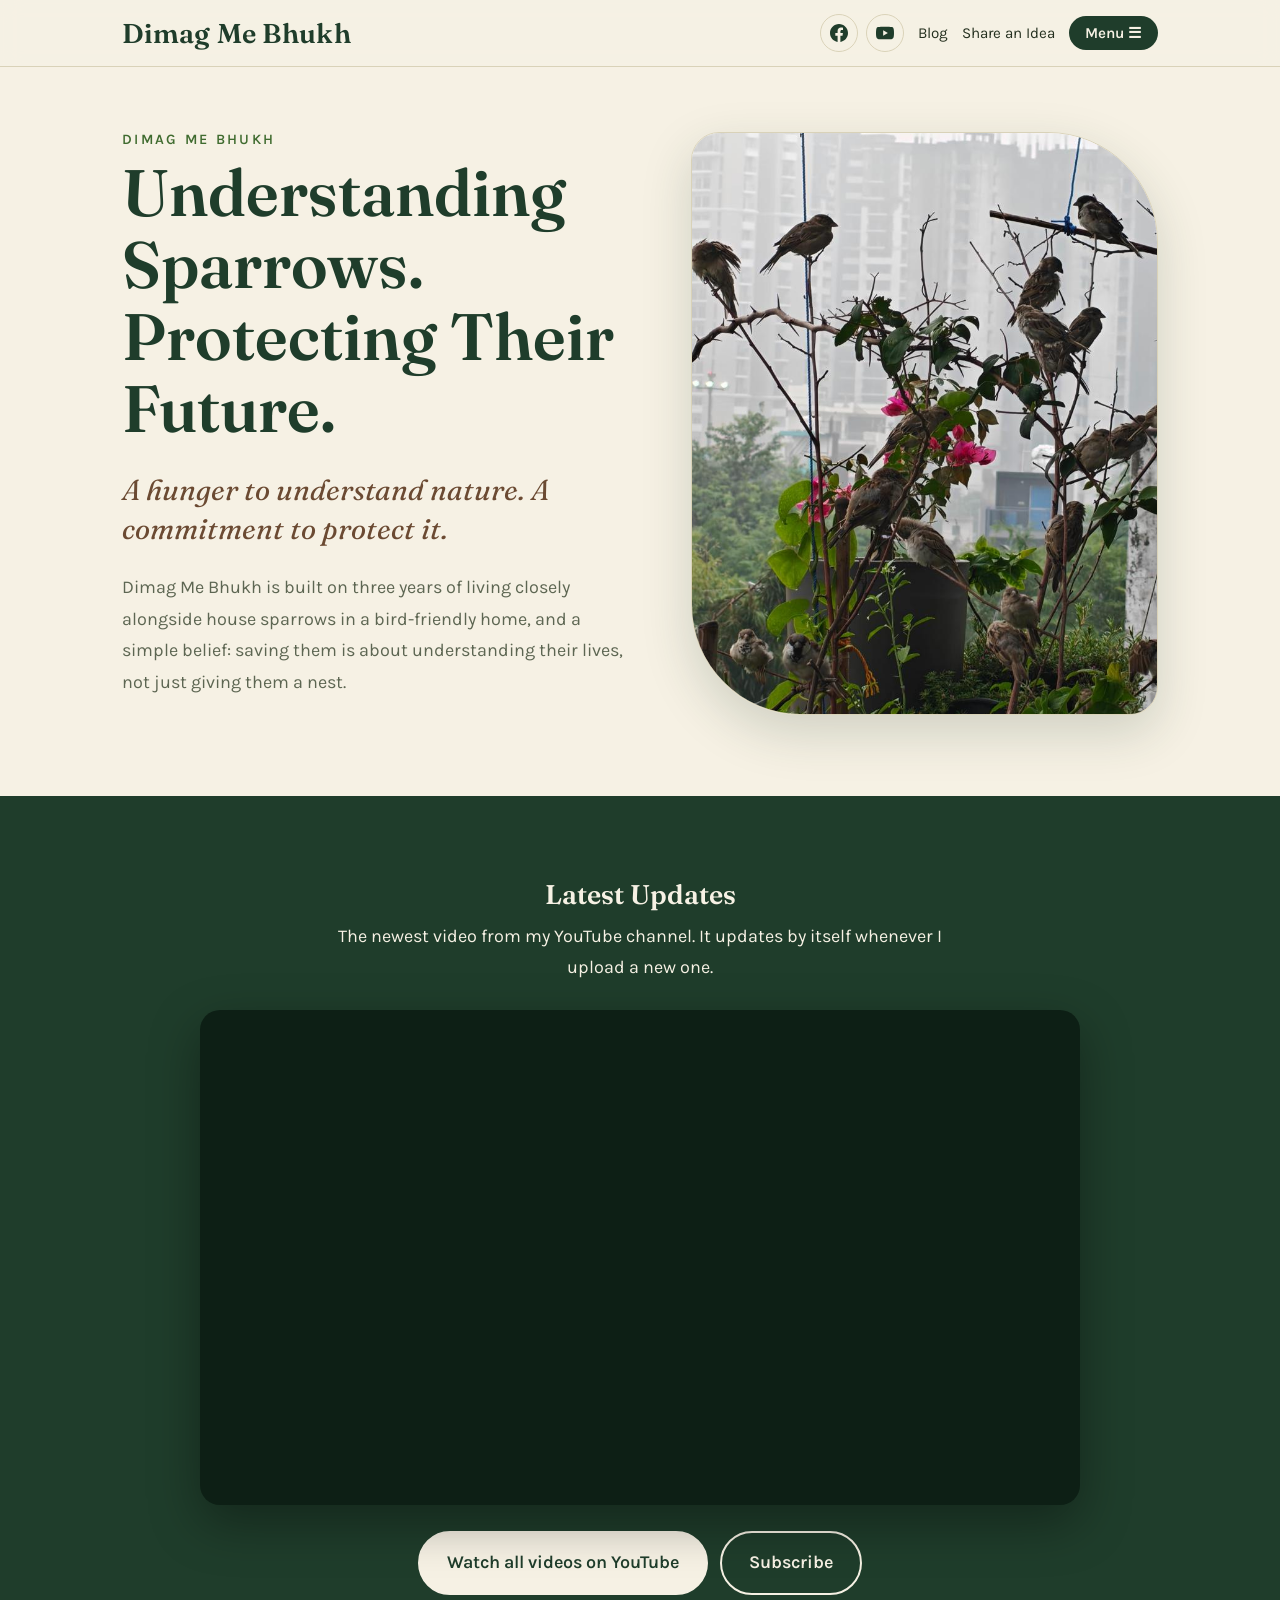
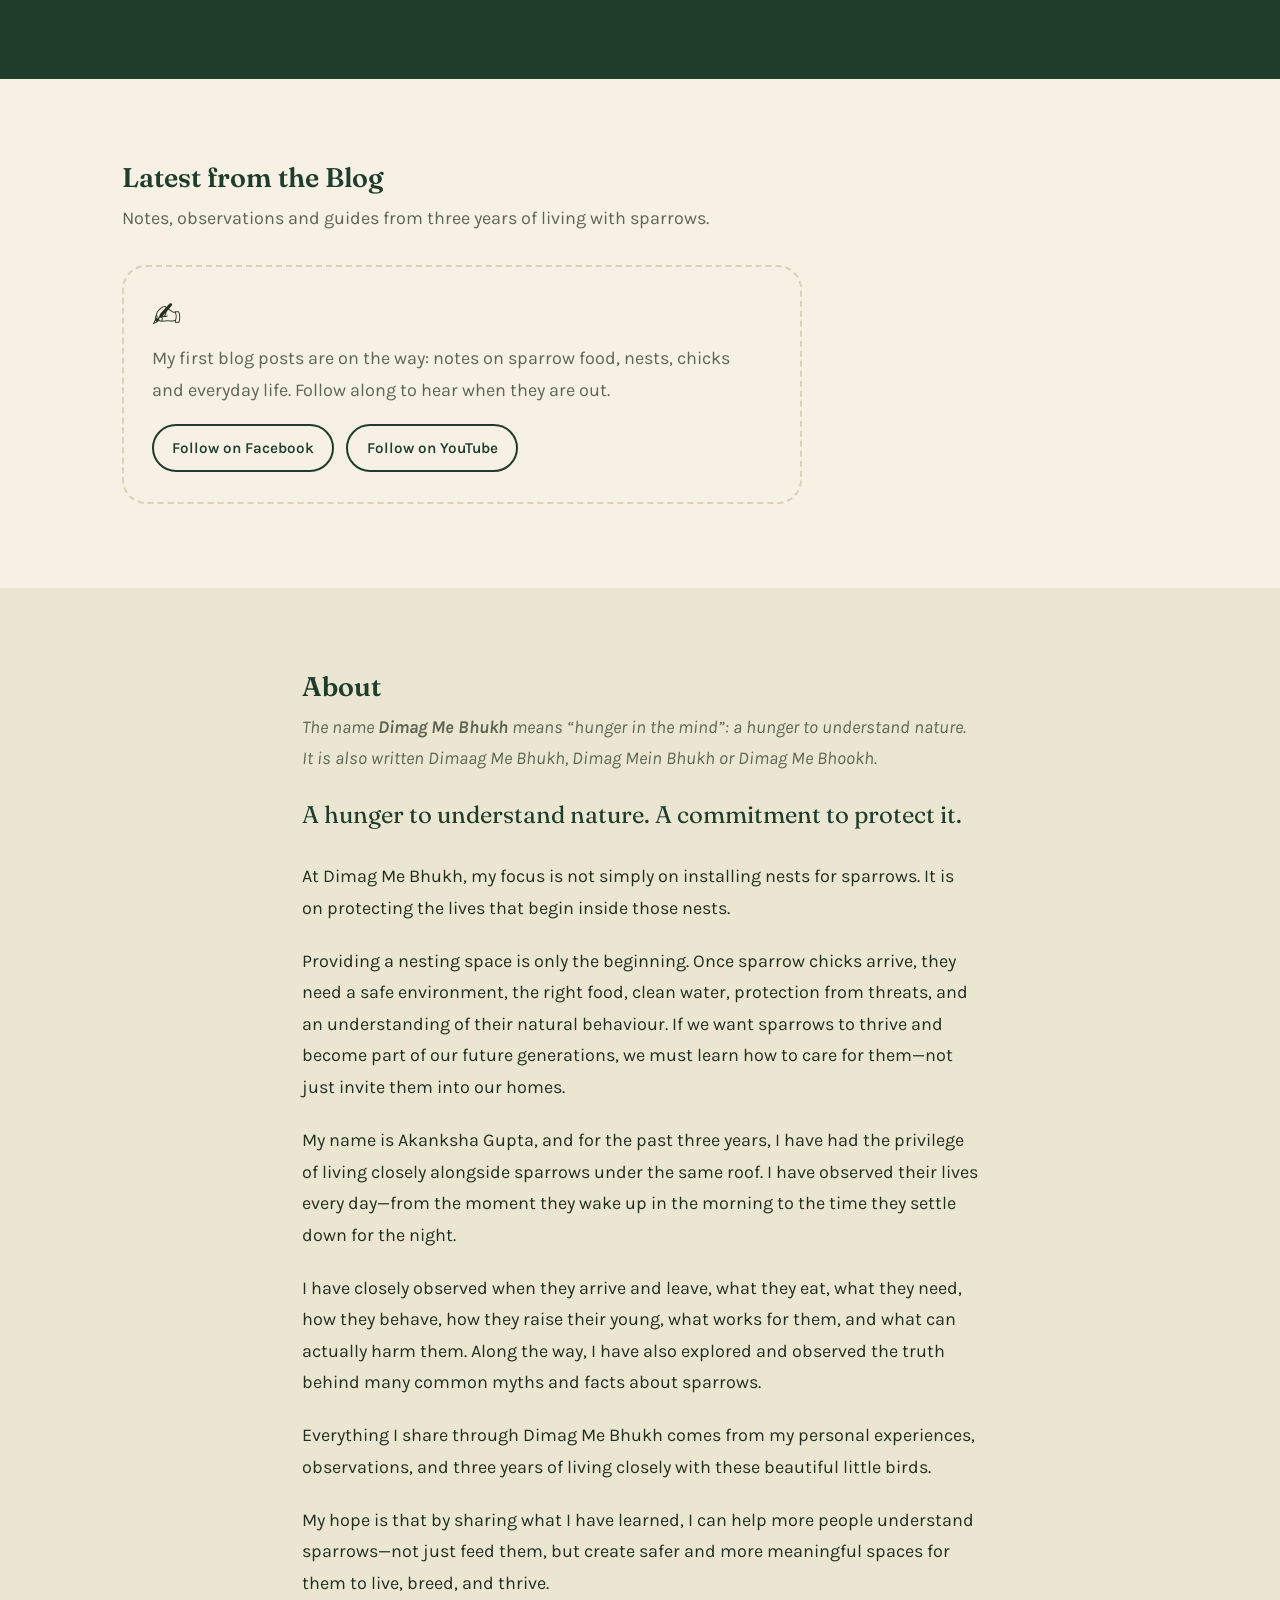
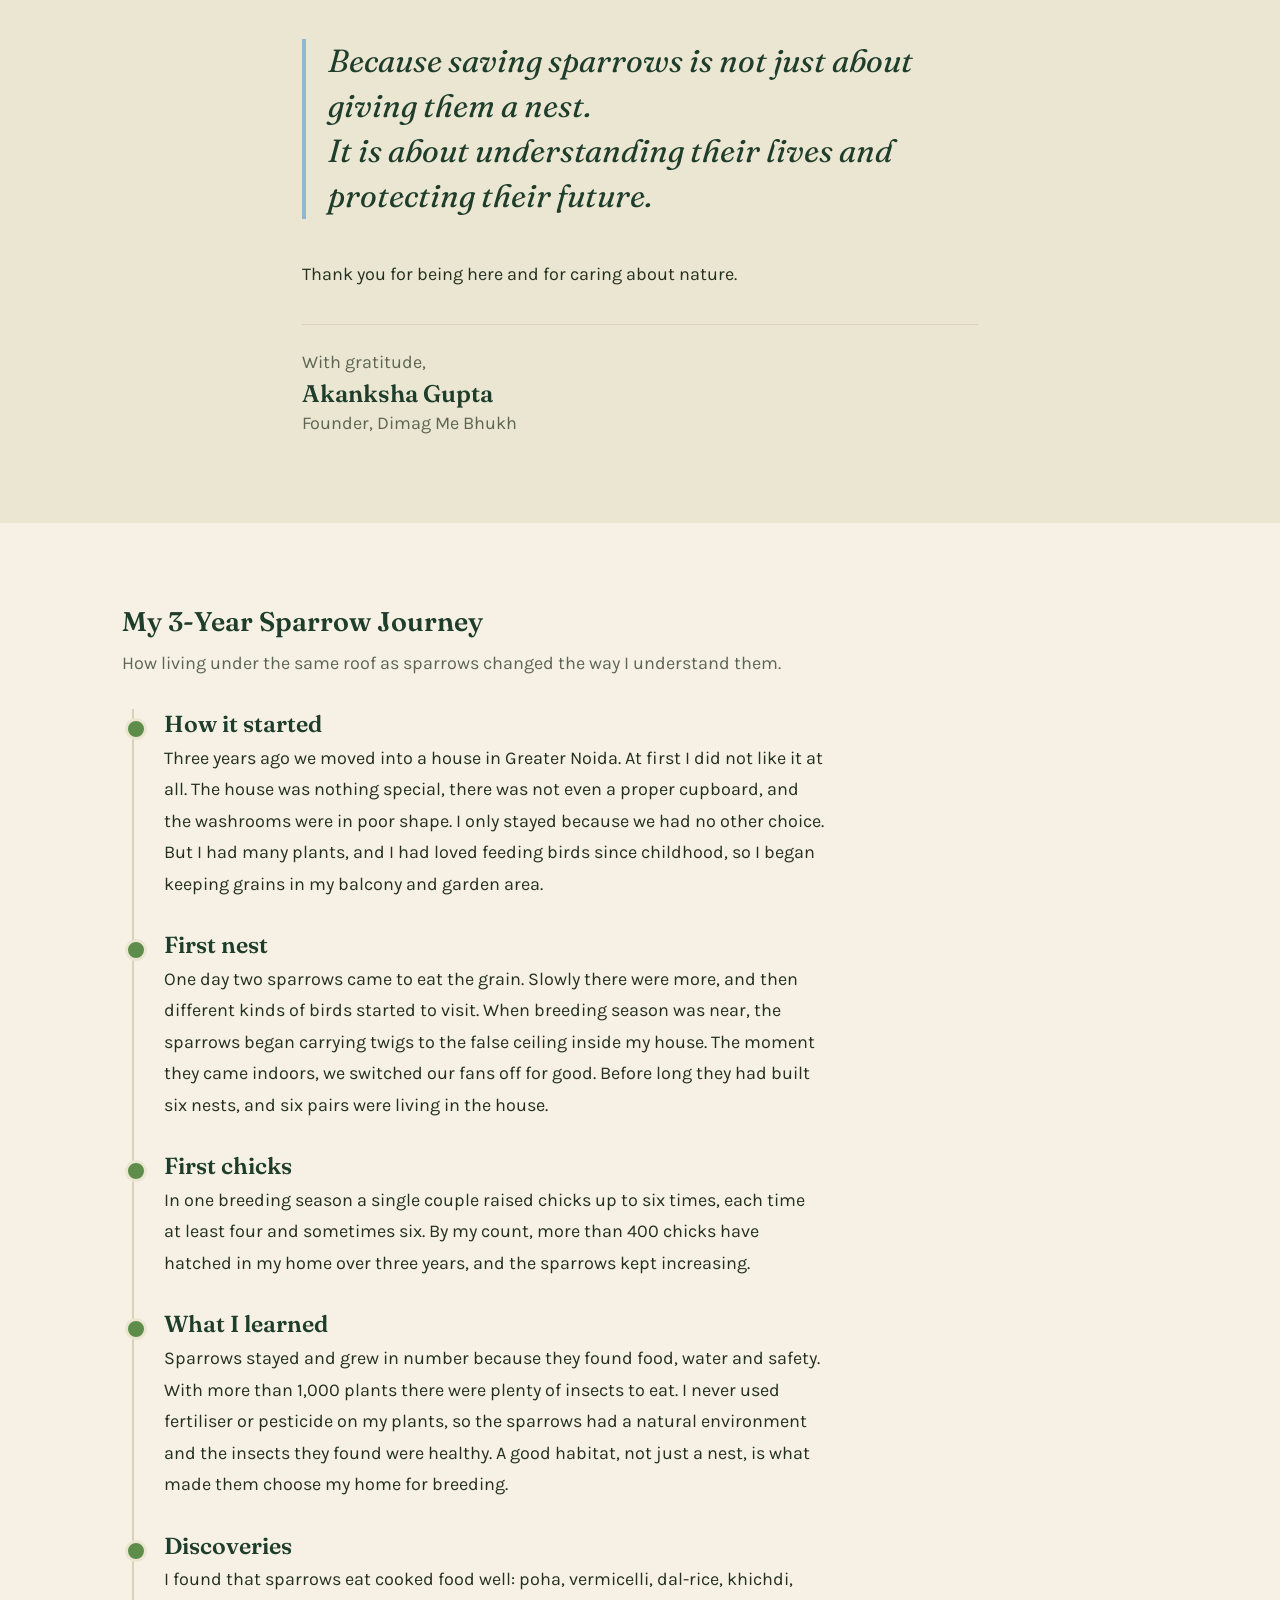
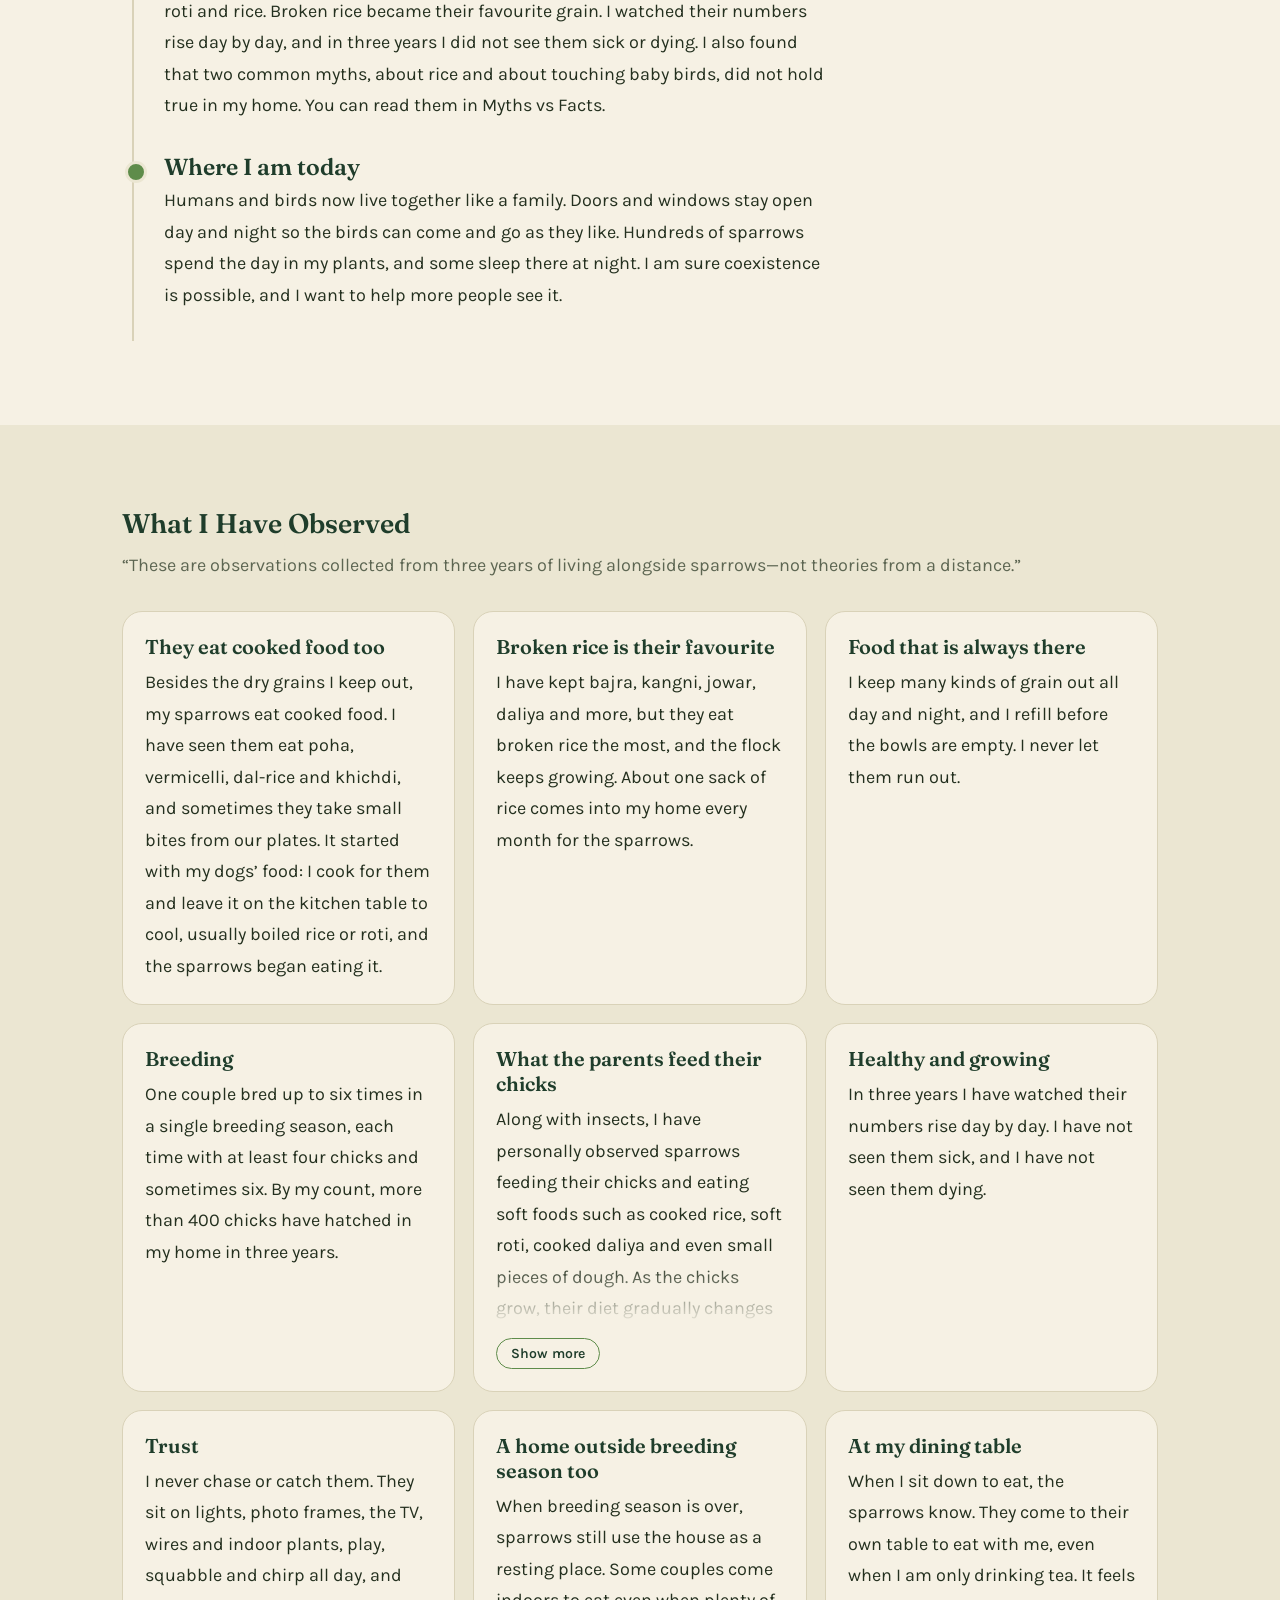
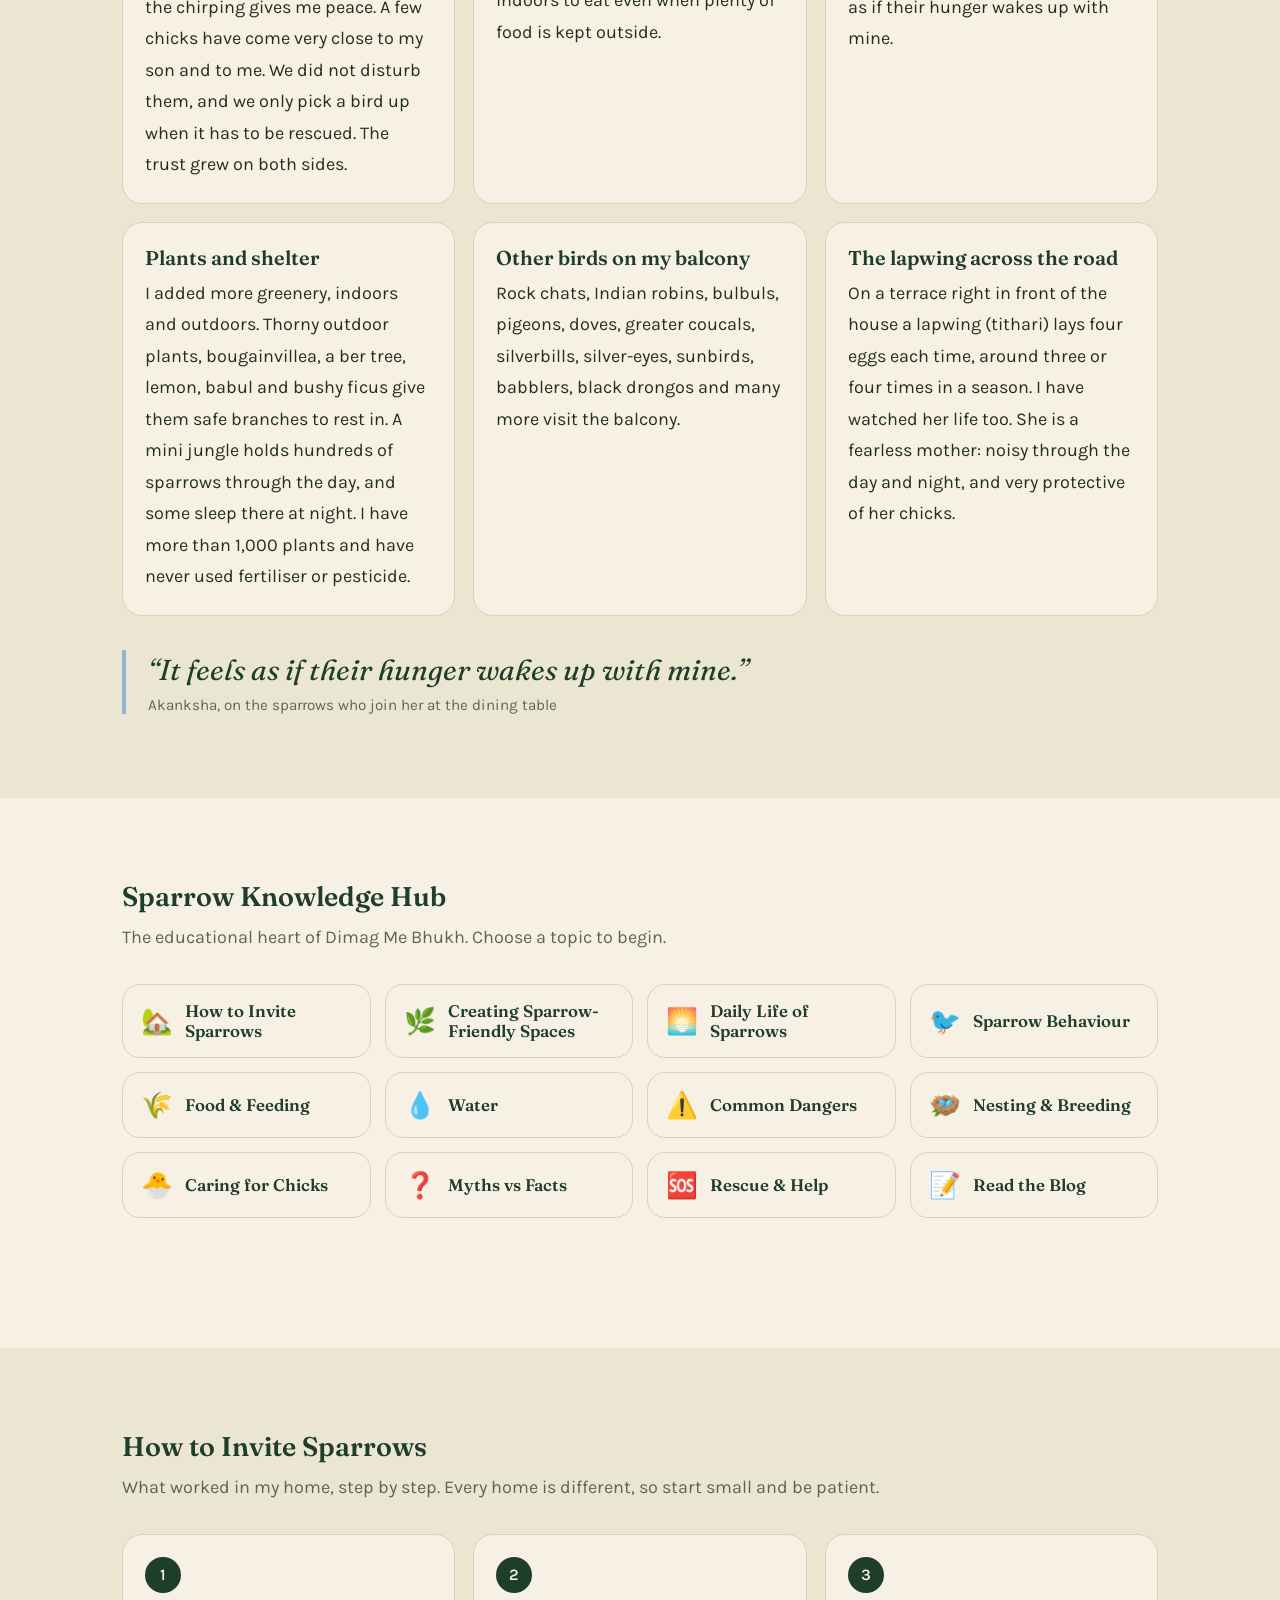
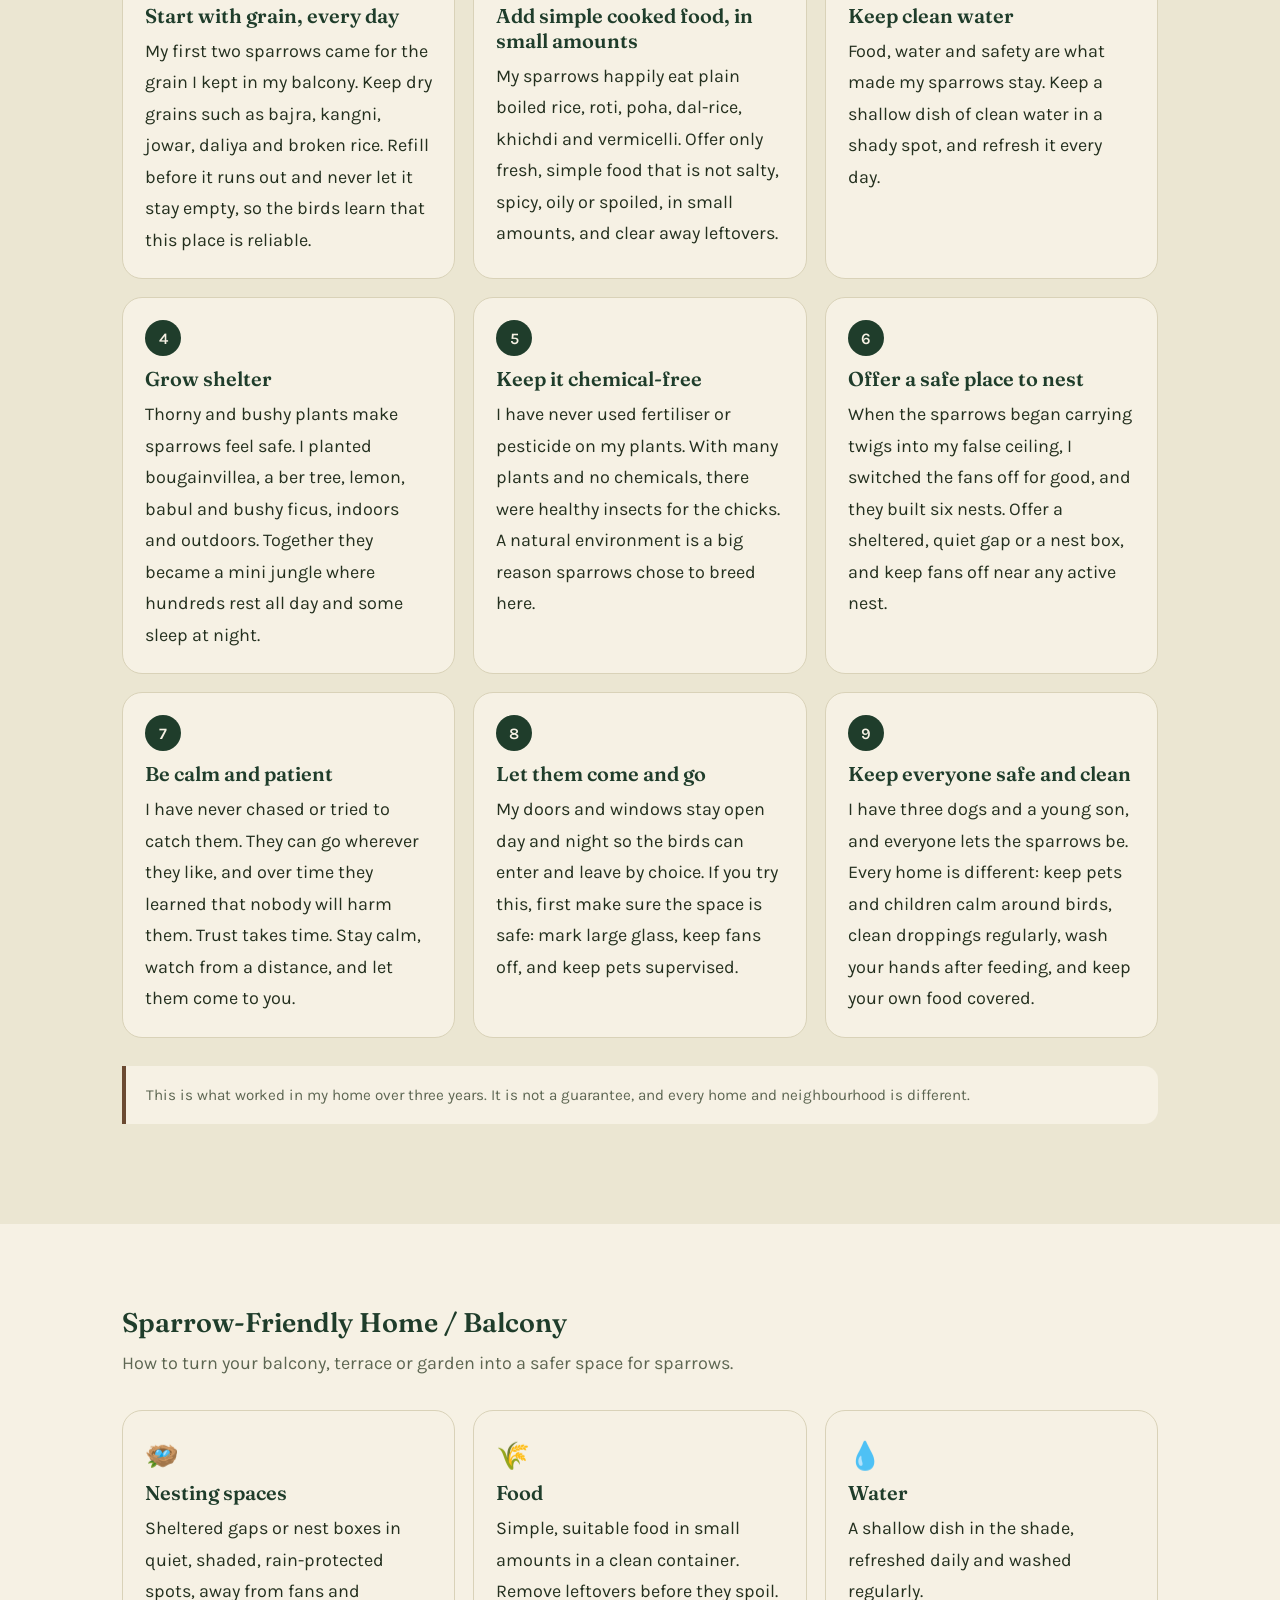
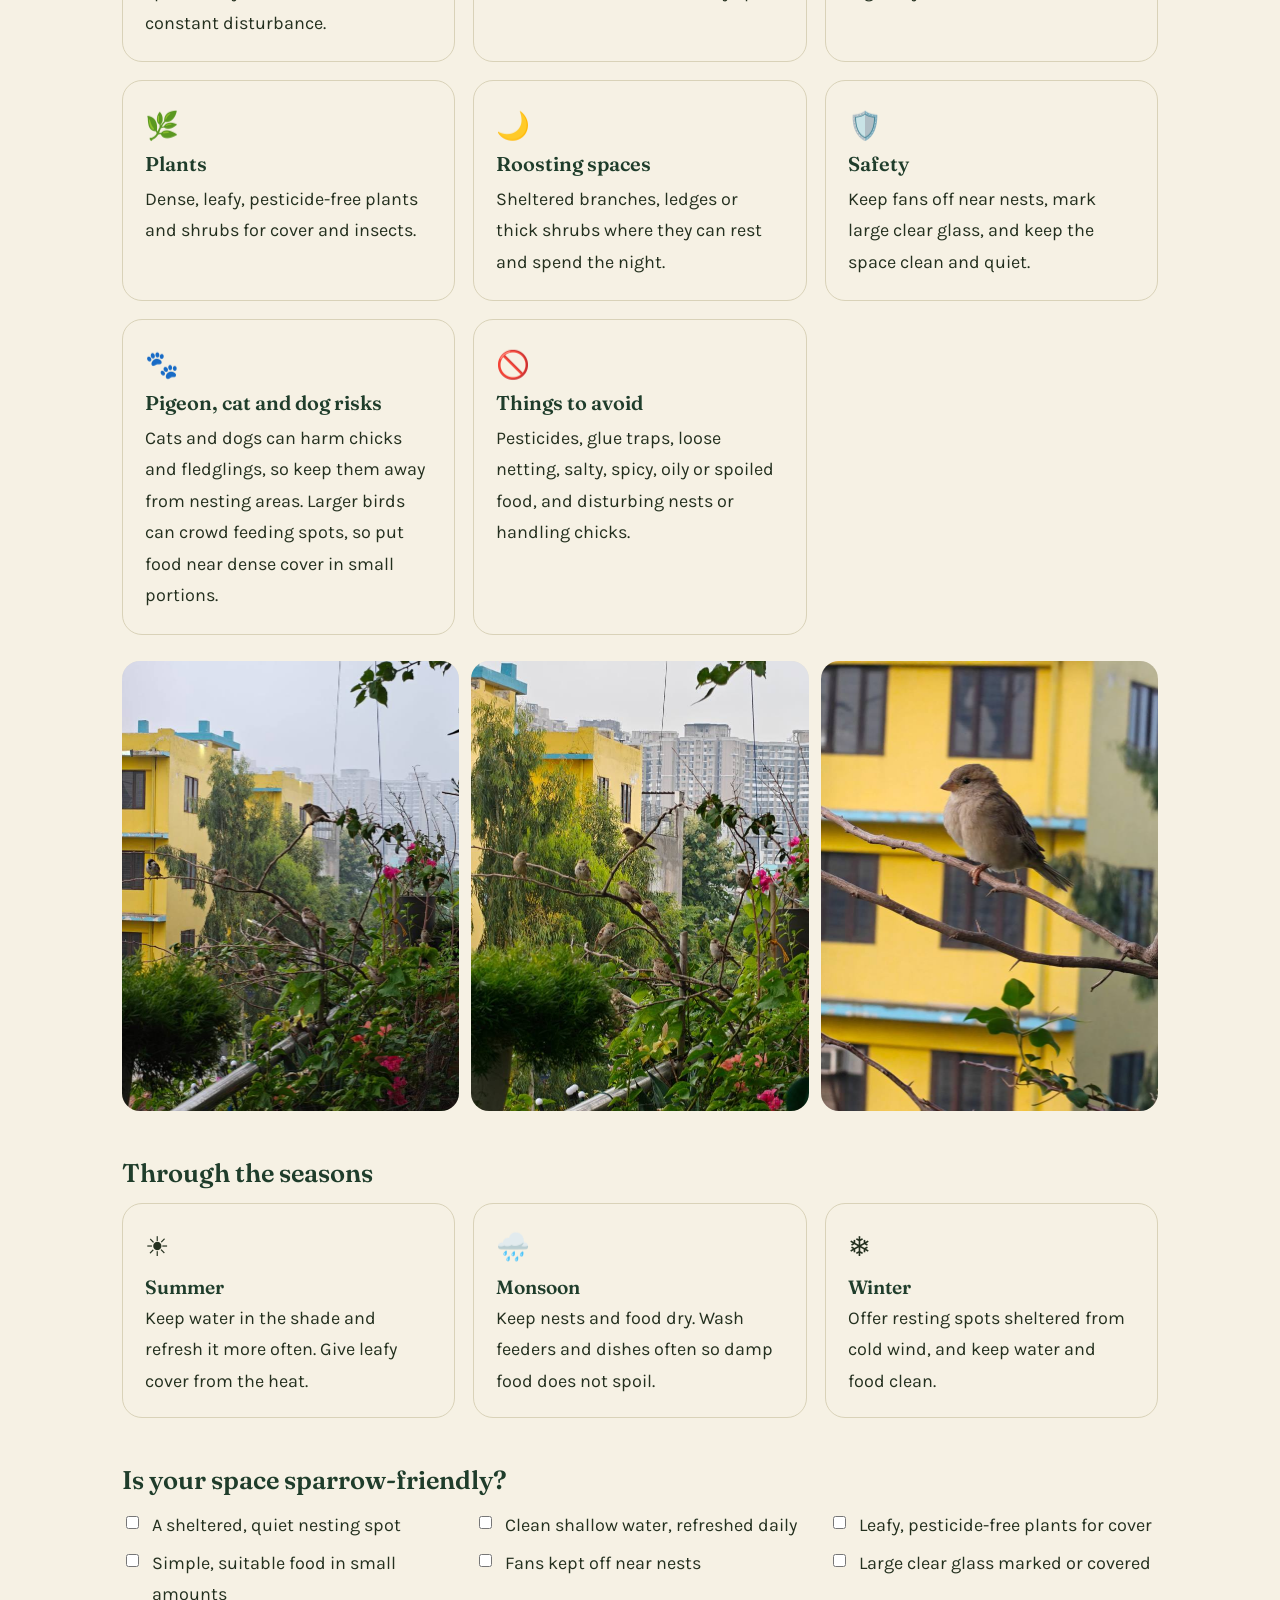
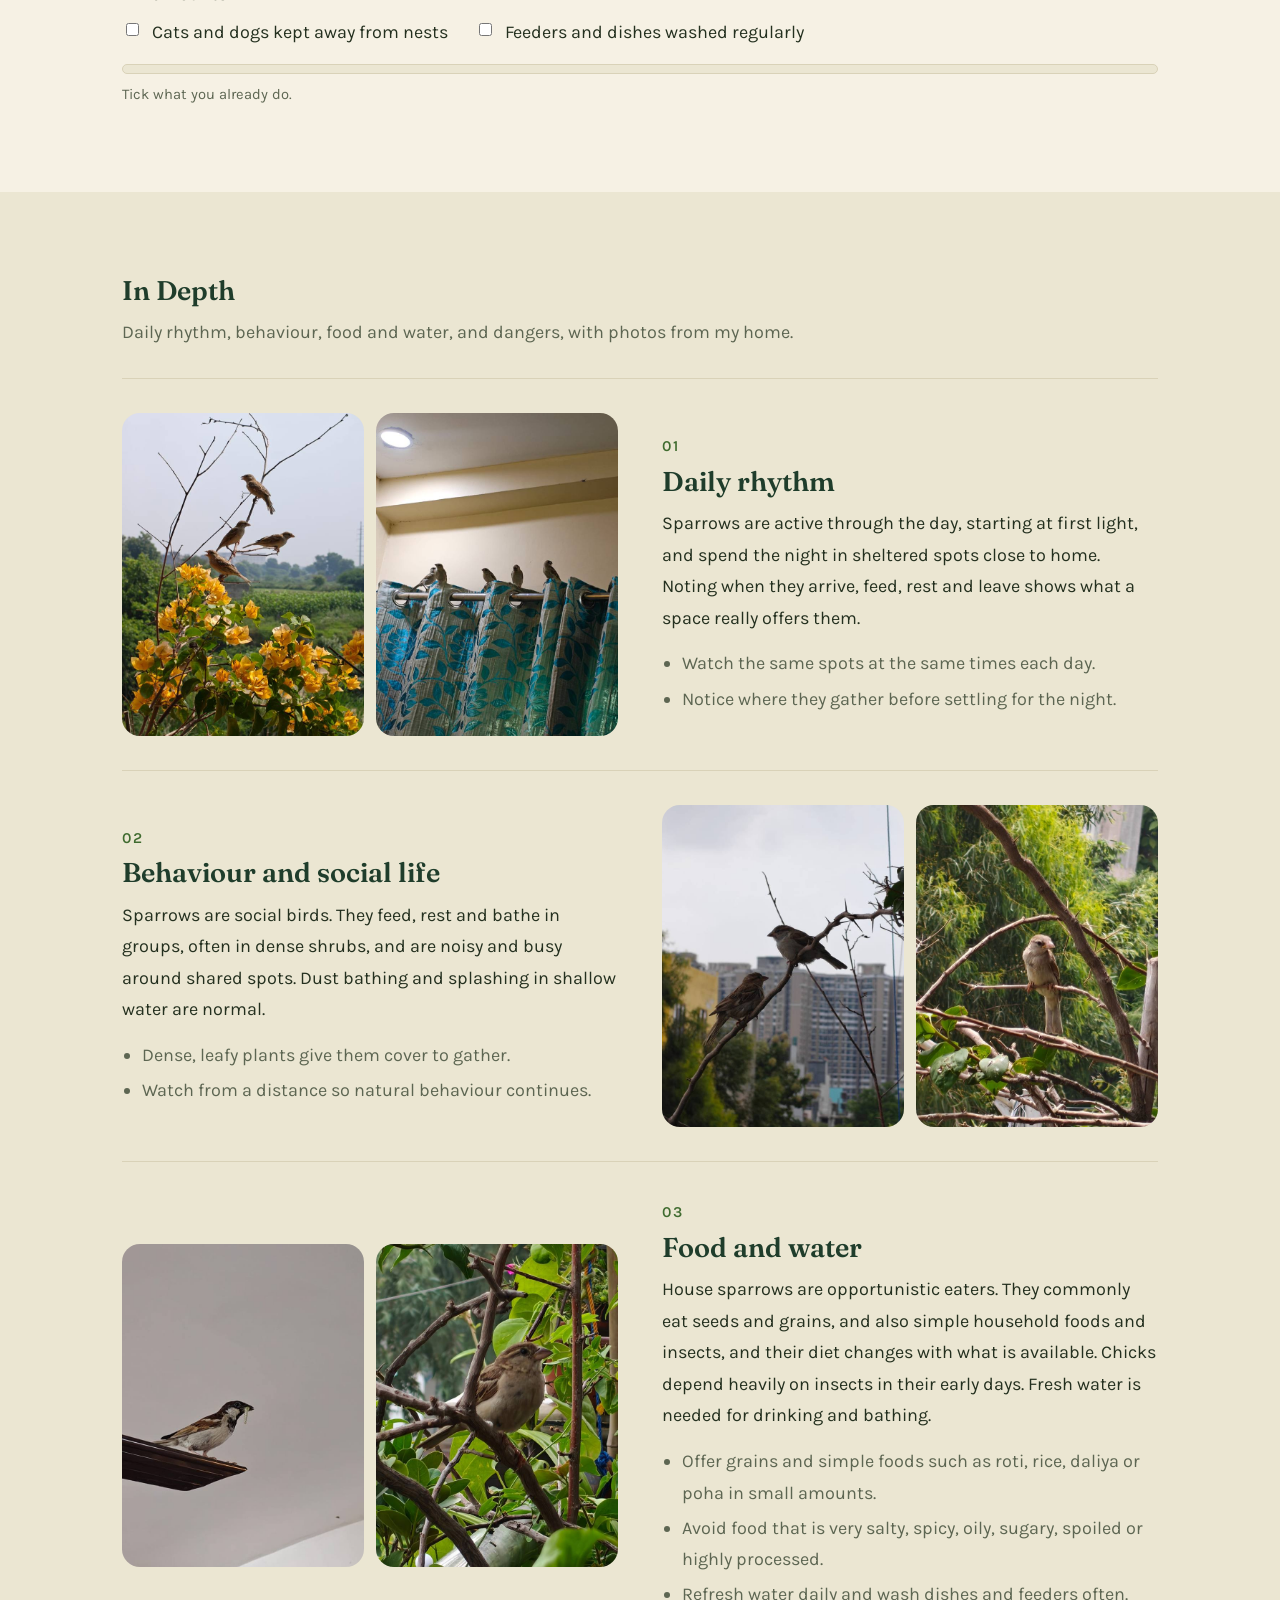
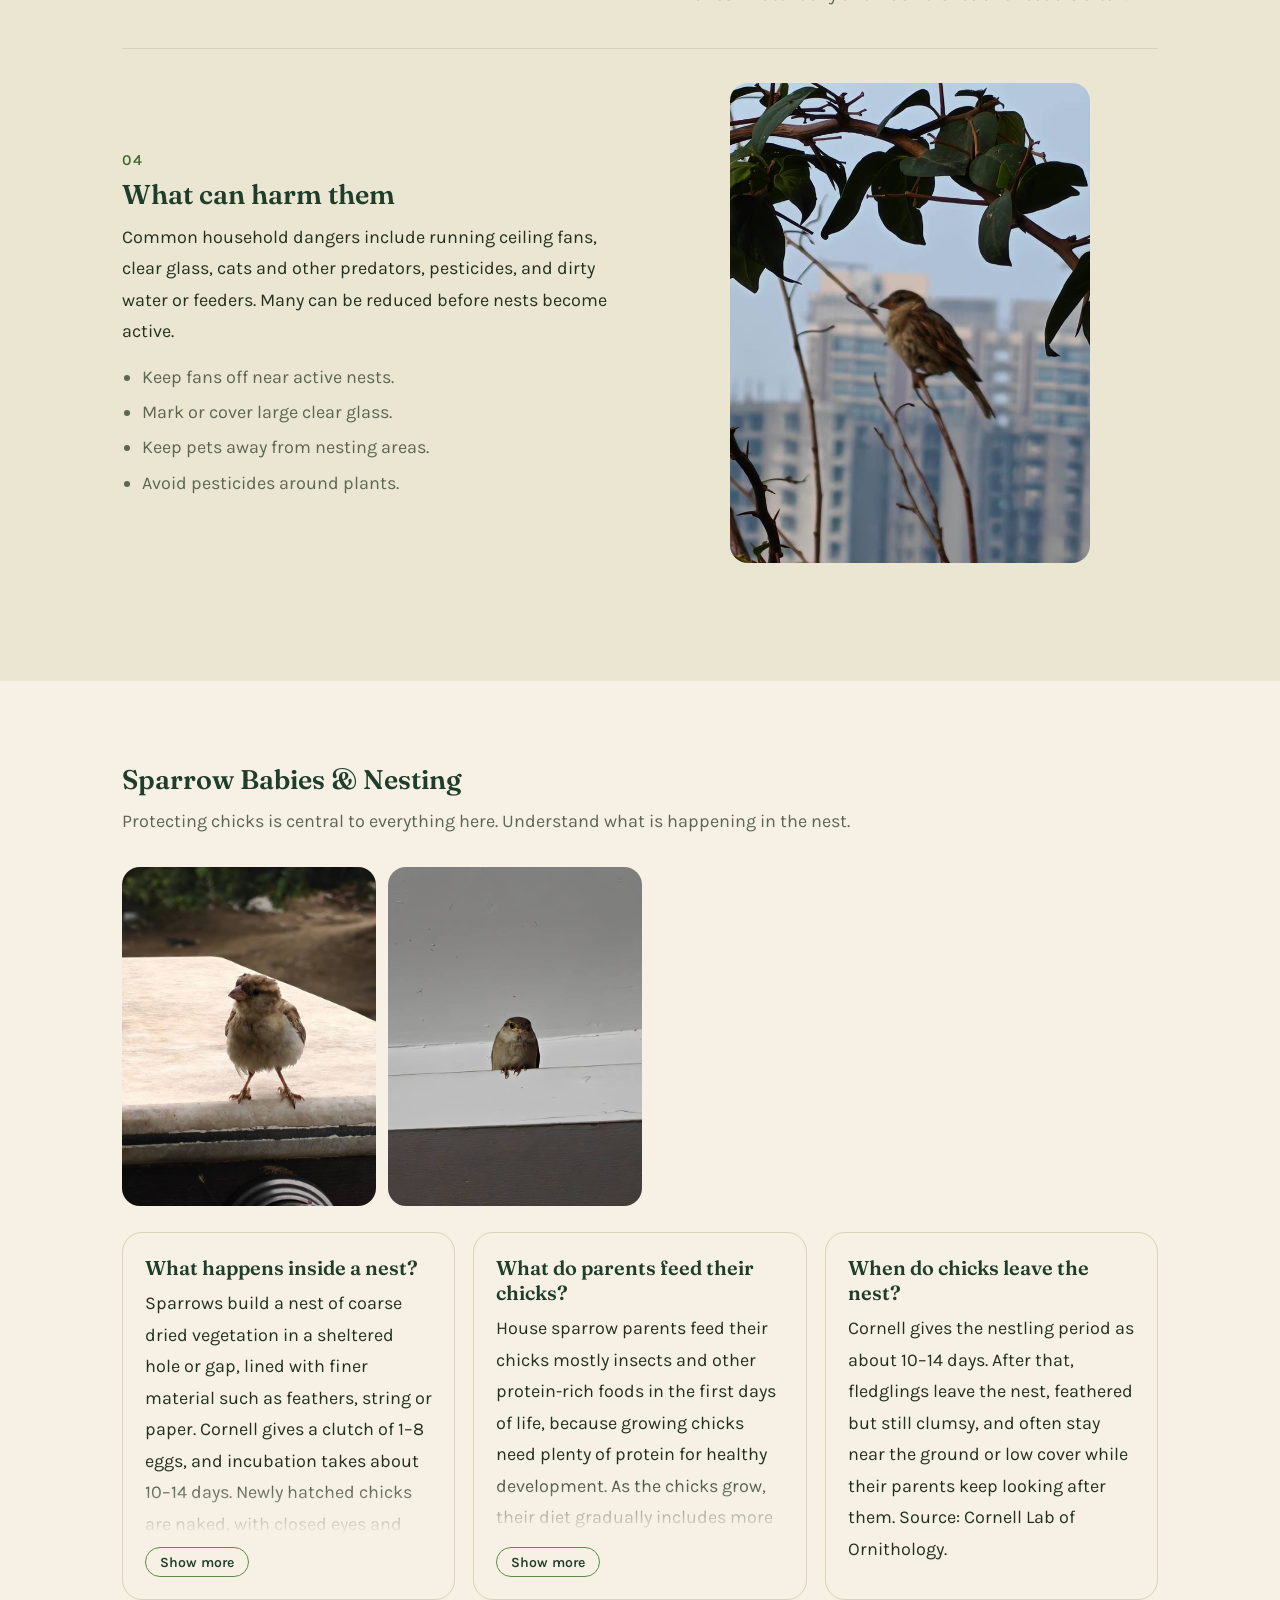
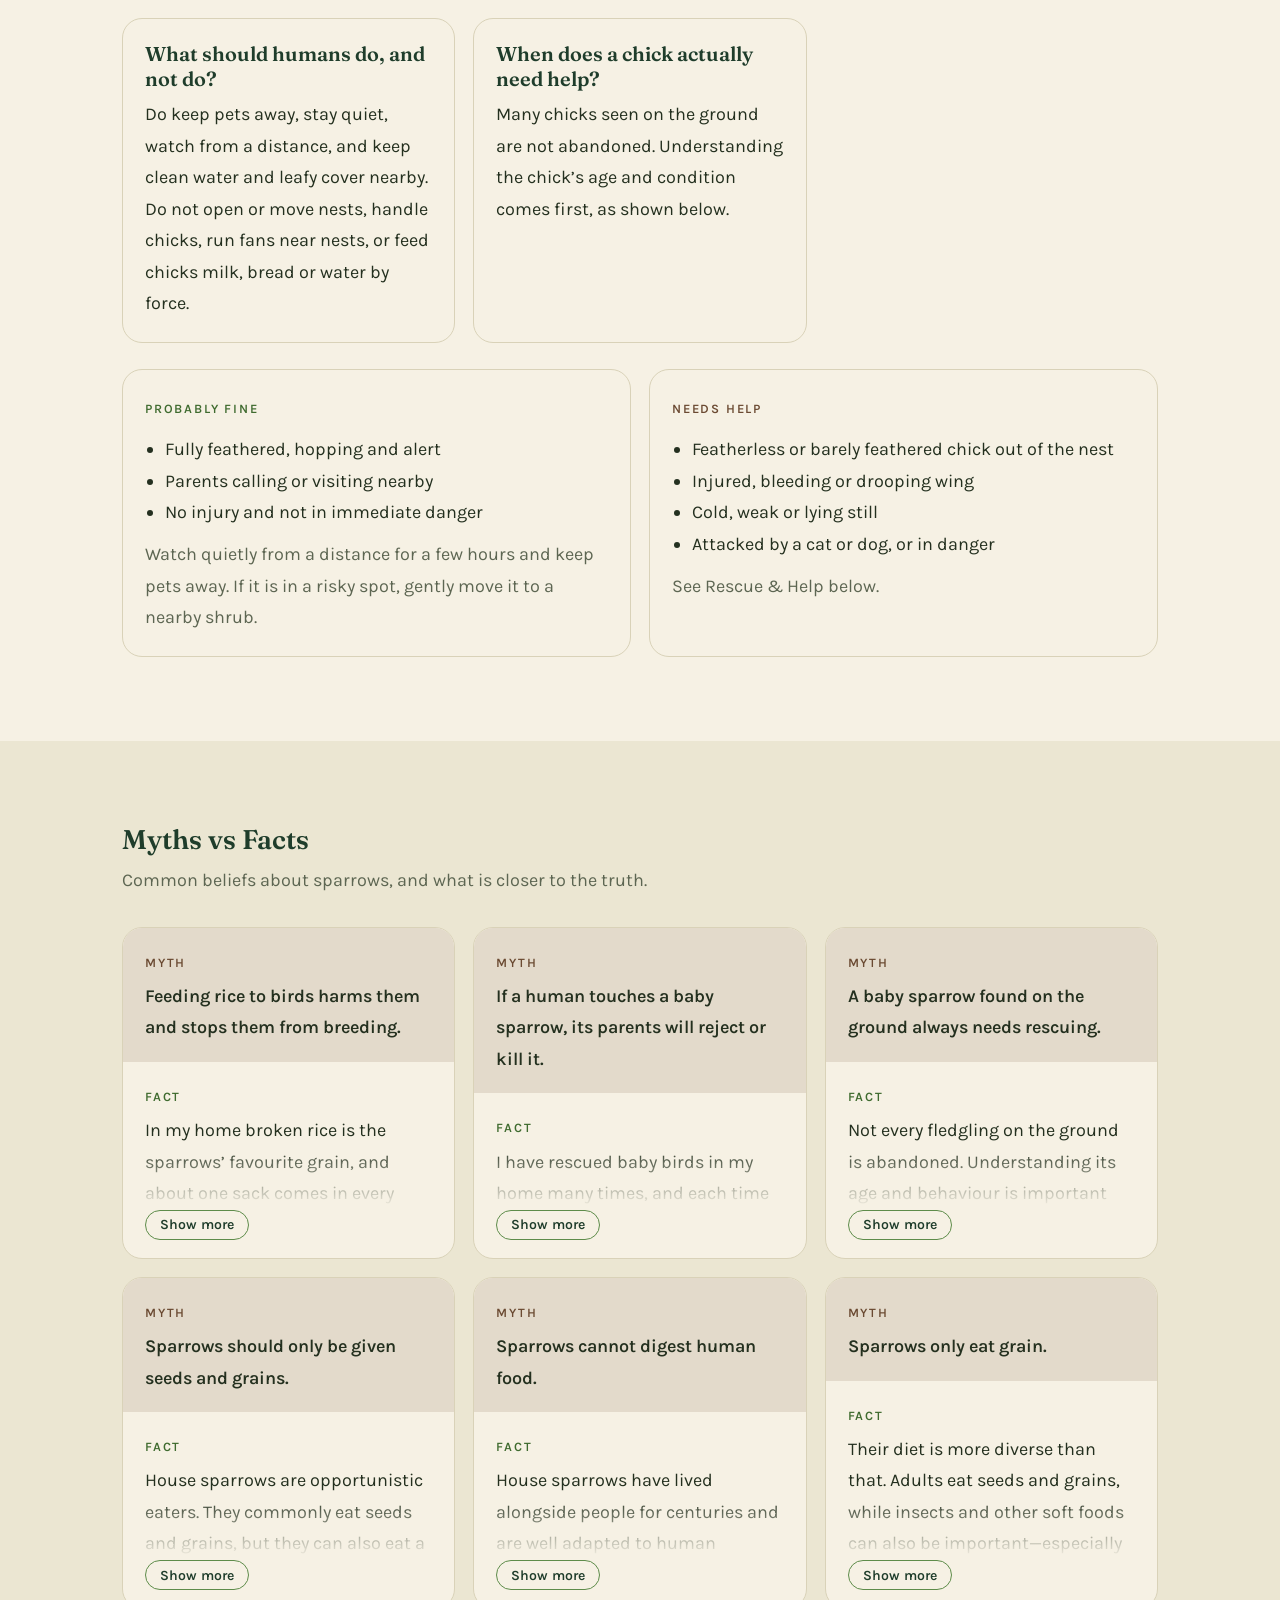
==== commit 6d95d180: "Update website content (admin) 2026-10-15 04:15" ====
--- a/index.html
+++ b/index.html
@@ -1,1195 +1,56 @@
 <!DOCTYPE html>
-<html lang="en">
-
-<head>
-    <meta charset="utf-8">
-    <meta name="viewport" content="width=device-width, initial-scale=1, viewport-fit=cover">
-    <title>Dimag Me Bhukh | Sparrows, Bird-Friendly Homes &amp; Nature</title>
-    <meta name="description"
-        content="House sparrows, bird-friendly balconies and urban wildlife: real-life observations and practical tips from three years of living with sparrows.">
-    <link
-        href="https://fonts.googleapis.com/css2?family=Fraunces:ital,opsz,wght@0,9..144,400;0,9..144,600;1,9..144,400&family=Karla:wght@400;600&display=swap"
-        rel="stylesheet">
-    <link rel="stylesheet" href="style.css">
-    <meta name="theme-color" content="#1f3d2b">
-    <link rel="icon" href="favicon.svg" type="image/svg+xml">
-    <meta property="og:type" content="website">
-    <meta property="og:title" content="Dimag Me Bhukh | Sparrows, Bird-Friendly Homes &amp; Nature">
-    <meta property="og:description"
-        content="House sparrows, bird-friendly balconies and urban wildlife: real-life observations and practical tips from three years of living with sparrows.">
-    <meta name="twitter:card" content="summary_large_image">
-    <script
-        type="application/ld+json">{"@context":"https://schema.org","@type":"Organization","name":"Dimag Me Bhukh","alternateName":["Dimaag Me Bhukh","Dimag Mein Bhukh","Dimag Me Bhookh","DimagMeBhukh"],"founder":{"@type":"Person","name":"Akanksha Gupta"},"sameAs":["https://www.facebook.com/dimagmebhukh","https://www.youtube.com/@Dimagmebhukh"]}</script>
-</head>
-
-<body><a class="skip" href="#updates">Skip to content</a>
-    <nav><i id="prog"></i>
-        <div class="wrap"><a class="brand" href="#top">Dimag Me Bhukh</a>
-            <div class="l">
-                <div class="socs"><a class="soc" href="https://www.facebook.com/dimagmebhukh" target="_blank"
-                        rel="noopener" aria-label="Facebook"><svg viewBox="0 0 24 24" aria-hidden="true">
-                            <path
-                                d="M24 12.073c0-6.627-5.373-12-12-12s-12 5.373-12 12c0 5.99 4.388 10.954 10.125 11.854v-8.385H7.078v-3.47h3.047V9.43c0-3.007 1.792-4.669 4.533-4.669 1.312 0 2.686.235 2.686.235v2.953H15.83c-1.491 0-1.956.925-1.956 1.874v2.25h3.328l-.532 3.47h-2.796v8.385C19.612 23.027 24 18.062 24 12.073z" />
-                        </svg></a><a class="soc" href="https://www.youtube.com/@Dimagmebhukh" target="_blank"
-                        rel="noopener" aria-label="YouTube"><svg viewBox="0 0 24 24" aria-hidden="true">
-                            <path
-                                d="M23.498 6.186a3.016 3.016 0 0 0-2.122-2.136C19.505 3.545 12 3.545 12 3.545s-7.505 0-9.377.505A3.017 3.017 0 0 0 .502 6.186C0 8.07 0 12 0 12s0 3.93.502 5.814a3.016 3.016 0 0 0 2.122 2.136c1.871.505 9.376.505 9.376.505s7.505 0 9.377-.505a3.015 3.015 0 0 0 2.122-2.136C24 15.93 24 12 24 12s0-3.93-.502-5.814zM9.545 15.568V8.432L15.818 12l-6.273 3.568z" />
-                        </svg></a></div><a class="h" href="#blog">Blog</a><a class="h" href="#idea">Share an
-                    Idea</a><button id="mb" class="menu-btn" type="button" aria-expanded="false"
-                    aria-controls="menu">Menu ☰</button>
-            </div>
-        </div>
-        <div id="menu" hidden>
-            <div class="mg"><a href="#top"><b>01</b> Home</a><a href="#updates"><b>02</b> Latest Updates</a><a
-                    href="#blog"><b>03</b> Blog</a><a href="#about"><b>04</b> About</a><a href="#journey"><b>05</b> My
-                    3-Year Sparrow Journey</a><a href="#observed"><b>06</b> What I Have Observed</a><a
-                    href="#hub"><b>07</b> Sparrow Knowledge Hub</a><a href="#invite"><b>08</b> How to Invite
-                    Sparrows</a><a href="#balcony"><b>09</b> Sparrow-Friendly Home / Balcony</a><a
-                    href="#indepth"><b>10</b> In Depth: Daily Life of Sparrows</a><a href="#babies"><b>11</b> Sparrow
-                    Babies &amp; Nesting</a><a href="#myths"><b>12</b> Myths vs Facts</a><a href="#rescue"><b>13</b>
-                    Rescue &amp; Help</a><a href="#stories"><b>14</b> Stories from My Sparrow Family</a><a
-                    href="#connect"><b>15</b> On Social Media</a><a href="#idea"><b>16</b> Share Your Idea</a><a
-                    href="#contact"><b>17</b> Contact</a></div>
-        </div>
-    </nav>
-    <header class="hero" id="top">
-        <div class="sky" id="sky" aria-hidden="true"><svg class="bird" viewBox="0 0 60 30">
-                <path d="M4 18q12-14 26 0q14-14 26 0q-12-4-26 8q-14-12-26-8z" fill="currentColor" />
-            </svg><svg class="bird" viewBox="0 0 60 30">
-                <path d="M4 18q12-14 26 0q14-14 26 0q-12-4-26 8q-14-12-26-8z" fill="currentColor" />
-            </svg><svg class="bird" viewBox="0 0 60 30">
-                <path d="M4 18q12-14 26 0q14-14 26 0q-12-4-26 8q-14-12-26-8z" fill="currentColor" />
-            </svg></div>
-        <div class="wrap">
-            <div>
-                <p class="eye">Dimag Me Bhukh</p>
-                <h1>Understanding Sparrows. Protecting Their Future.</h1>
-                <p class="tag">A hunger to understand nature. A commitment to protect it.</p>
-                <p class="s">Dimag Me Bhukh is built on three years of living closely alongside house sparrows in a
-                    bird-friendly home, and a simple belief: saving them is about understanding their lives, not just
-                    giving them a nest.</p>
-            </div>
-            <figure><img src="images/hero-sparrows-on-shrub.jpg"
-                    alt="A flock of sparrows on a flowering shrub in the balcony garden"></figure>
-        </div>
-    </header>
-    <section id="updates" class="yt">
-        <div class="wrap">
-            <h2>Latest Updates</h2>
-            <p class="sub">The newest video from my YouTube channel. It updates by itself whenever I upload a new one.
-            </p>
-            <div class="vframe"><iframe
-                    src="https://www.youtube-nocookie.com/embed/videoseries?list=UUWjcOHeTdqRZ84nXYEf_OMg"
-                    title="Latest video from Dimag Me Bhukh" loading="lazy"
-                    referrerpolicy="strict-origin-when-cross-origin"
-                    allow="accelerometer; autoplay; clipboard-write; encrypted-media; gyroscope; picture-in-picture; web-share"
-                    allowfullscreen></iframe></div>
-            <div class="row vbtns"><a class="btn" href="https://www.youtube.com/@Dimagmebhukh" target="_blank"
-                    rel="noopener">Watch all videos on YouTube</a><a class="btn alt"
-                    href="https://www.youtube.com/@Dimagmebhukh?sub_confirmation=1" target="_blank"
-                    rel="noopener">Subscribe</a></div>
-        </div>
-    </section>
-    <section id="blog">
-        <div class="wrap">
-            <h2>Latest from the Blog</h2>
-            <p class="sub">Notes, observations and guides from three years of living with sparrows.</p>
-            <div class="blogsoon"><span aria-hidden="true">✍️</span>
-                <p>My first blog posts are on the way: notes on sparrow food, nests, chicks and everyday life. Follow
-                    along to hear when they are out.</p>
-                <div class="row"><a class="btn alt" href="https://www.facebook.com/dimagmebhukh" target="_blank"
-                        rel="noopener">Follow on Facebook</a><a class="btn alt"
-                        href="https://www.youtube.com/@Dimagmebhukh" target="_blank" rel="noopener">Follow on
-                        YouTube</a></div>
-            </div>
-        </div>
-    </section>
-    <section id="about" class="note alt">
-        <div class="wrap">
-            <h2>About</h2>
-            <p class="namenote">The name <b>Dimag Me Bhukh</b> means “hunger in the mind”: a hunger to understand
-                nature. It is also written Dimaag Me Bhukh, Dimag Mein Bhukh or Dimag Me Bhookh.</p>
-            <p class="lead">A hunger to understand nature. A commitment to protect it.</p>
-            <p>At Dimag Me Bhukh, my focus is not simply on installing nests for sparrows. It is on protecting the lives
-                that begin inside those nests.</p>
-            <p>Providing a nesting space is only the beginning. Once sparrow chicks arrive, they need a safe
-                environment, the right food, clean water, protection from threats, and an understanding of their natural
-                behaviour. If we want sparrows to thrive and become part of our future generations, we must learn how to
-                care for them—not just invite them into our homes.</p>
-            <p>My name is Akanksha Gupta, and for the past three years, I have had the privilege of living closely
-                alongside sparrows under the same roof. I have observed their lives every day—from the moment they wake
-                up in the morning to the time they settle down for the night.</p>
-            <p>I have closely observed when they arrive and leave, what they eat, what they need, how they behave, how
-                they raise their young, what works for them, and what can actually harm them. Along the way, I have also
-                explored and observed the truth behind many common myths and facts about sparrows.</p>
-            <p>Everything I share through Dimag Me Bhukh comes from my personal experiences, observations, and three
-                years of living closely with these beautiful little birds.</p>
-            <p>My hope is that by sharing what I have learned, I can help more people understand sparrows—not just feed
-                them, but create safer and more meaningful spaces for them to live, breed, and thrive.</p>
-            <blockquote>Because saving sparrows is not just about giving them a nest.<br>It is about understanding their
-                lives and protecting their future.</blockquote>
-            <p>Thank you for being here and for caring about nature.</p>
-            <div class="sig"><span>With gratitude,</span><b>Akanksha Gupta</b><span>Founder, Dimag Me Bhukh</span></div>
-        </div>
-    </section>
-    <section id="journey">
-        <div class="wrap">
-            <h2>My 3-Year Sparrow Journey</h2>
-            <p class="sub">How living under the same roof as sparrows changed the way I understand them.</p>
-            <ol class="tl">
-                <li>
-                    <h3>How it started</h3>
-                    <p>Three years ago we moved into a house in Greater Noida. At first I did not like it at all. The
-                        house was nothing special, there was not even a proper cupboard, and the washrooms were in poor
-                        shape. I only stayed because we had no other choice. But I had many plants, and I had loved
-                        feeding birds since childhood, so I began keeping grains in my balcony and garden area.</p>
-                </li>
-                <li>
-                    <h3>First nest</h3>
-                    <p>One day two sparrows came to eat the grain. Slowly there were more, and then different kinds of
-                        birds started to visit. When breeding season was near, the sparrows began carrying twigs to the
-                        false ceiling inside my house. The moment they came indoors, we switched our fans off for good.
-                        Before long they had built six nests, and six pairs were living in the house.</p>
-                </li>
-                <li>
-                    <h3>First chicks</h3>
-                    <p>In one breeding season a single couple raised chicks up to six times, each time at least four and
-                        sometimes six. By my count, more than 400 chicks have hatched in my home over three years, and
-                        the sparrows kept increasing.</p>
-                </li>
-                <li>
-                    <h3>What I learned</h3>
-                    <p>Sparrows stayed and grew in number because they found food, water and safety. With more than
-                        1,000 plants there were plenty of insects to eat. I never used fertiliser or pesticide on my
-                        plants, so the sparrows had a natural environment and the insects they found were healthy. A
-                        good habitat, not just a nest, is what made them choose my home for breeding.</p>
-                </li>
-                <li>
-                    <h3>Discoveries</h3>
-                    <p>I found that sparrows eat cooked food well: poha, vermicelli, dal-rice, khichdi, roti and rice.
-                        Broken rice became their favourite grain. I watched their numbers rise day by day, and in three
-                        years I did not see them sick or dying. I also found that two common myths, about rice and about
-                        touching baby birds, did not hold true in my home. You can read them in Myths vs Facts.</p>
-                </li>
-                <li>
-                    <h3>Where I am today</h3>
-                    <p>Humans and birds now live together like a family. Doors and windows stay open day and night so
-                        the birds can come and go as they like. Hundreds of sparrows spend the day in my plants, and
-                        some sleep there at night. I am sure coexistence is possible, and I want to help more people see
-                        it.</p>
-                </li>
-            </ol>
-        </div>
-    </section>
-    <section id="observed" class="alt">
-        <div class="wrap">
-            <h2>What I Have Observed</h2>
-            <p class="sub">“These are observations collected from three years of living alongside sparrows—not theories
-                from a distance.”</p>
-            <div class="og">
-                <div class="oc">
-                    <h3>They eat cooked food too</h3>
-                    <p>Besides the dry grains I keep out, my sparrows eat cooked food. I have seen them eat poha,
-                        vermicelli, dal-rice and khichdi, and sometimes they take small bites from our plates. It
-                        started with my dogs’ food: I cook for them and leave it on the kitchen table to cool, usually
-                        boiled rice or roti, and the sparrows began eating it.</p>
-                </div>
-                <div class="oc">
-                    <h3>Broken rice is their favourite</h3>
-                    <p>I have kept bajra, kangni, jowar, daliya and more, but they eat broken rice the most, and the
-                        flock keeps growing. About one sack of rice comes into my home every month for the sparrows.</p>
-                </div>
-                <div class="oc">
-                    <h3>Food that is always there</h3>
-                    <p>I keep many kinds of grain out all day and night, and I refill before the bowls are empty. I
-                        never let them run out.</p>
-                </div>
-                <div class="oc">
-                    <h3>Breeding</h3>
-                    <p>One couple bred up to six times in a single breeding season, each time with at least four chicks
-                        and sometimes six. By my count, more than 400 chicks have hatched in my home in three years.</p>
-                </div>
-                <div class="oc">
-                    <h3>What the parents feed their chicks</h3>
-                    <p>Along with insects, I have personally observed sparrows feeding their chicks and eating soft
-                        foods such as cooked rice, soft roti, cooked daliya and even small pieces of dough. As the
-                        chicks grow, their diet gradually changes and includes more seeds and grains.</p>
-                    <p>In three years I have watched many broods grow, develop feathers and eventually leave their
-                        nests. I have seen chicks grow healthy and strong in an environment where their parents had
-                        access to insects, grains and the soft cooked foods I offered.</p>
-                    <p>These foods were part of the feeding environment in which many chicks in my home grew
-                        successfully. However, this does not establish that these foods alone meet every chick’s
-                        nutritional needs. Insects and other suitable natural prey remain especially important for
-                        growing sparrows.</p>
-                </div>
-                <div class="oc">
-                    <h3>Healthy and growing</h3>
-                    <p>In three years I have watched their numbers rise day by day. I have not seen them sick, and I
-                        have not seen them dying.</p>
-                </div>
-                <div class="oc">
-                    <h3>Trust</h3>
-                    <p>I never chase or catch them. They sit on lights, photo frames, the TV, wires and indoor plants,
-                        play, squabble and chirp all day, and the chirping gives me peace. A few chicks have come very
-                        close to my son and to me. We did not disturb them, and we only pick a bird up when it has to be
-                        rescued. The trust grew on both sides.</p>
-                </div>
-                <div class="oc">
-                    <h3>A home outside breeding season too</h3>
-                    <p>When breeding season is over, sparrows still use the house as a resting place. Some couples come
-                        indoors to eat even when plenty of food is kept outside.</p>
-                </div>
-                <div class="oc">
-                    <h3>At my dining table</h3>
-                    <p>When I sit down to eat, the sparrows know. They come to their own table to eat with me, even when
-                        I am only drinking tea. It feels as if their hunger wakes up with mine.</p>
-                </div>
-                <div class="oc">
-                    <h3>Plants and shelter</h3>
-                    <p>One of the biggest changes I made to my home was adding more greenery, both indoors and outdoors.
-                        Over time, my collection of plants grew into a small green space that became an important part
-                        of my journey with sparrows.
-
-                        I have thorny outdoor plants, bougainvillea, a ber tree, lemon, babul, and bushy ficus. These
-                        plants offer different kinds of branches, cover, and places for birds to perch and rest. Dense
-                        foliage can also provide shelter from harsh sunlight, wind, and potential predators.
-
-                        My little green space has become a familiar gathering place for sparrows. Hundreds visit
-                        throughout the day, and I have observed some settling among the plants in the evening. Watching
-                        them move between branches, communicate with one another, and find their preferred spots has
-                        helped me appreciate how important vegetation can be to urban birds.
-
-                        I have more than 1,000 plants in my collection, and I have never used chemical fertilisers or
-                        pesticides on them. I try to maintain this space naturally, keeping the needs of the birds and
-                        the health of the plants in mind.
-
-                        This experience has taught me that creating a bird-friendly home involves much more than putting
-                        out food and water. Birds also need greenery, shelter, and safe places to move around. Even a
-                        balcony, terrace, or small outdoor space can become more welcoming to wildlife when we choose
-                        plants thoughtfully and allow natural cover to develop.
-
-                        My approach is simple: instead of making birds come to us only for food, let us create
-                        surroundings where they can find more of what they need to live..</p>
-                </div>
-                <div class="oc">
-                    <h3>Other birds on my balcony</h3>
-                    <p>Although sparrows are at the heart of my three-year journey with birds, they are not the only
-                        visitors to my balcony. As I added more plants and made my surroundings greener, I began
-                        noticing many other species visiting this little space.
-
-                        Rock chats, Indian robins, bulbuls, pigeons, doves, greater coucals, Indian silverbills,
-                        white-eyes, sunbirds, babblers, and black drongos are among the birds I have observed around my
-                        balcony. Each species has its own behaviour, calls, feeding habits, and way of interacting with
-                        the surroundings.
-
-                        Some birds visit briefly before flying away, while others return regularly. I have enjoyed
-                        watching them perch on branches, explore different corners, search for food, and interact with
-                        one another. Their visits have made me more curious about the diversity of birdlife that can
-                        exist even in a residential neighbourhood.
-
-                        What fascinates me most is that we do not always need a forest or a bird sanctuary to observe
-                        wildlife. Sometimes, birds are already living around us, but we fail to notice them because we
-                        rarely stop to look.
-
-                        My balcony has taught me to pay attention to these small visitors and appreciate each one
-                        without expecting them to behave in a particular way. By adding plants, maintaining a welcoming
-                        environment, and allowing birds the space to come and go freely, I have discovered a world of
-                        wildlife right outside my window.
-
-                        A balcony may be a small space, but with thoughtful choices, it can become a little window into
-                        the natural world.</p>
-                </div>
-                <div class="oc">
-                    <h3>The lapwing across the road</h3>
-                    <p>On the terrace of a house directly opposite mine, three pairs of lapwings (tithari) are nesting.
-                        Watching three pairs choose the same terrace to raise their families has been a fascinating
-                        experience.
-
-                        Each pair has its own nesting spot, and I have been observing their breeding journey from my
-                        home. Lapwings often lay their eggs in open areas, where the eggs can be difficult to spot among
-                        the surrounding ground. Unlike birds that nest inside cavities, they rely heavily on vigilance,
-                        alarm calls, and protective behaviour to defend their eggs and chicks.
-
-                        The lapwings I observe are remarkably alert and vocal. When they sense a possible threat, they
-                        call loudly and remain watchful. Their protective instincts become especially noticeable when
-                        their eggs or chicks are nearby.
-
-                        I have observed one female laying four eggs in a clutch and repeating the breeding cycle around
-                        three or four times during a season. Yet, despite all this effort, sometimes only one or two
-                        chicks survive. It is a reminder that hatching is only the beginning of a much longer struggle
-                        for survival.
-
-                        Having three pairs nesting so close to my home has given me a rare opportunity to observe their
-                        behaviour over time. It has also reminded me how important it is to respect nesting birds, keep
-                        our distance, and avoid disturbing their nests.
-
-                        Sometimes, wildlife does not need us to build a sanctuary. It simply needs us to leave enough
-                        space for life to continue.</p>
-                </div>
-            </div>
-            <blockquote class="pq">“It feels as if their hunger wakes up with mine.”<span>Akanksha, on the sparrows who
-                    join her at the dining table</span></blockquote>
-        </div>
-    </section>
-    <section id="hub">
-        <div class="wrap">
-            <h2>Sparrow Knowledge Hub</h2>
-            <p class="sub">The educational heart of Dimag Me Bhukh. Choose a topic to begin.</p>
-            <div class="hc"><a href="#invite"><span>🏡</span>How to Invite Sparrows</a><a
-                    href="#balcony"><span>🌿</span>Creating Sparrow-Friendly Spaces</a><a
-                    href="#t-rhythm"><span>🌅</span>Daily Life of Sparrows</a><a
-                    href="#t-behaviour"><span>🐦</span>Sparrow Behaviour</a><a href="#t-food"><span>🌾</span>Food &amp;
-                    Feeding</a><a href="#t-food"><span>💧</span>Water</a><a href="#t-harm"><span>⚠️</span>Common
-                    Dangers</a><a href="#babies"><span>🪺</span>Nesting &amp; Breeding</a><a
-                    href="#babies"><span>🐣</span>Caring for Chicks</a><a href="#myths"><span>❓</span>Myths vs
-                    Facts</a><a href="#rescue"><span>🆘</span>Rescue &amp; Help</a><a href="#blog"><span>📝</span>Read
-                    the Blog</a></div>
-        </div>
-    </section>
-    <section id="invite" class="alt">
-        <div class="wrap">
-            <h2>How to Invite Sparrows</h2>
-            <p class="sub">What worked in my home, step by step. Every home is different, so start small and be patient.
-            </p>
-            <ol class="steps">
-                <li class="stp">
-                    <h3>Start with grain, every day</h3>
-                    <p>My first two sparrows came for the grain I kept in my balcony. Keep dry grains such as bajra,
-                        kangni, jowar, daliya and broken rice. Refill before it runs out and never let it stay empty, so
-                        the birds learn that this place is reliable.</p>
-                </li>
-                <li class="stp">
-                    <h3>Add simple cooked food, in small amounts</h3>
-                    <p>My sparrows happily eat plain boiled rice, roti, poha, dal-rice, khichdi and vermicelli. Offer
-                        only fresh, simple food that is not salty, spicy, oily or spoiled, in small amounts, and clear
-                        away leftovers.</p>
-                </li>
-                <li class="stp">
-                    <h3>Keep clean water</h3>
-                    <p>Food, water and safety are what made my sparrows stay. Keep a shallow dish of clean water in a
-                        shady spot, and refresh it every day.</p>
-                </li>
-                <li class="stp">
-                    <h3>Grow shelter</h3>
-                    <p>Thorny and bushy plants make sparrows feel safe. I planted bougainvillea, a ber tree, lemon,
-                        babul and bushy ficus, indoors and outdoors. Together they became a mini jungle where hundreds
-                        rest all day and some sleep at night.</p>
-                </li>
-                <li class="stp">
-                    <h3>Keep it chemical-free</h3>
-                    <p>I have never used fertiliser or pesticide on my plants. With many plants and no chemicals, there
-                        were healthy insects for the chicks. A natural environment is a big reason sparrows chose to
-                        breed here.</p>
-                </li>
-                <li class="stp">
-                    <h3>Offer a safe place to nest</h3>
-                    <p>When the sparrows began carrying twigs into my false ceiling, I switched the fans off for good,
-                        and they built six nests. Offer a sheltered, quiet gap or a nest box, and keep fans off near any
-                        active nest.</p>
-                </li>
-                <li class="stp">
-                    <h3>Be calm and patient</h3>
-                    <p>I have never chased or tried to catch them. They can go wherever they like, and over time they
-                        learned that nobody will harm them. Trust takes time. Stay calm, watch from a distance, and let
-                        them come to you.</p>
-                </li>
-                <li class="stp">
-                    <h3>Let them come and go</h3>
-                    <p>My doors and windows stay open day and night so the birds can enter and leave by choice. If you
-                        try this, first make sure the space is safe: mark large glass, keep fans off, and keep pets
-                        supervised.</p>
-                </li>
-                <li class="stp">
-                    <h3>Keep everyone safe and clean</h3>
-                    <p>I have three dogs and a young son, and everyone lets the sparrows be. Every home is different:
-                        keep pets and children calm around birds, clean droppings regularly, wash your hands after
-                        feeding, and keep your own food covered.</p>
-                </li>
-            </ol>
-            <p class="disc">This is what worked in my home over three years. It is not a guarantee, and every home and
-                neighbourhood is different.</p>
-        </div>
-    </section>
-    <section id="balcony">
-        <div class="wrap">
-            <h2>Sparrow-Friendly Home / Balcony</h2>
-            <p class="sub">How to turn your balcony, terrace or garden into a safer space for sparrows.</p>
-            <div class="bg">
-                <div class="bc"><span>🪺</span>
-                    <h3>Nesting spaces</h3>
-                    <p>Sheltered gaps or nest boxes in quiet, shaded, rain-protected spots, away from fans and constant
-                        disturbance.</p>
-                </div>
-                <div class="bc"><span>🌾</span>
-                    <h3>Food</h3>
-                    <p>Simple, suitable food in small amounts in a clean container. Remove leftovers before they spoil.
-                    </p>
-                </div>
-                <div class="bc"><span>💧</span>
-                    <h3>Water</h3>
-                    <p>A shallow dish in the shade, refreshed daily and washed regularly.</p>
-                </div>
-                <div class="bc"><span>🌿</span>
-                    <h3>Plants</h3>
-                    <p>Dense, leafy, pesticide-free plants and shrubs for cover and insects.</p>
-                </div>
-                <div class="bc"><span>🌙</span>
-                    <h3>Roosting spaces</h3>
-                    <p>Sheltered branches, ledges or thick shrubs where they can rest and spend the night.</p>
-                </div>
-                <div class="bc"><span>🛡️</span>
-                    <h3>Safety</h3>
-                    <p>Keep fans off near nests, mark large clear glass, and keep the space clean and quiet.</p>
-                </div>
-                <div class="bc"><span>🐾</span>
-                    <h3>Pigeon, cat and dog risks</h3>
-                    <p>Cats and dogs can harm chicks and fledglings, so keep them away from nesting areas. Larger birds
-                        can crowd feeding spots, so put food near dense cover in small portions.</p>
-                </div>
-                <div class="bc"><span>🚫</span>
-                    <h3>Things to avoid</h3>
-                    <p>Pesticides, glue traps, loose netting, salty, spicy, oily or spoiled food, and disturbing nests
-                        or handling chicks.</p>
-                </div>
-            </div>
-            <div class="pics three"><button class="ph"
-                    aria-label="Open photo: Sparrows and flowering plants in the balcony garden"><img loading="lazy"
-                        src="images/balcony-garden.jpg"
-                        alt="Sparrows and flowering plants in the balcony garden"></button><button class="ph"
-                    aria-label="Open photo: Sparrows perched among flowering plants on the balcony"><img loading="lazy"
-                        src="images/balcony-flowering-plants.jpg"
-                        alt="Sparrows perched among flowering plants on the balcony"></button><button class="ph"
-                    aria-label="Open photo: A sparrow on a branch in front of a yellow building"><img loading="lazy"
-                        src="images/balcony-yellow-building.jpg"
-                        alt="A sparrow on a branch in front of a yellow building"></button></div>
-            <h3 class="in2">Through the seasons</h3>
-            <div class="seasons">
-                <div class="sn"><span>☀️</span>
-                    <h4>Summer</h4>
-                    <p>Keep water in the shade and refresh it more often. Give leafy cover from the heat.</p>
-                </div>
-                <div class="sn"><span>🌧️</span>
-                    <h4>Monsoon</h4>
-                    <p>Keep nests and food dry. Wash feeders and dishes often so damp food does not spoil.</p>
-                </div>
-                <div class="sn"><span>❄️</span>
-                    <h4>Winter</h4>
-                    <p>Offer resting spots sheltered from cold wind, and keep water and food clean.</p>
-                </div>
-            </div>
-            <h3 class="in2">Is your space sparrow-friendly?</h3>
-            <div id="chk2" class="chkl"><label><input type="checkbox"> A sheltered, quiet nesting
-                    spot</label><label><input type="checkbox"> Clean shallow water, refreshed daily</label><label><input
-                        type="checkbox"> Leafy, pesticide-free plants for cover</label><label><input type="checkbox">
-                    Simple, suitable food in small amounts</label><label><input type="checkbox"> Fans kept off near
-                    nests</label><label><input type="checkbox"> Large clear glass marked or covered</label><label><input
-                        type="checkbox"> Cats and dogs kept away from nests</label><label><input type="checkbox">
-                    Feeders and dishes washed regularly</label></div>
-            <div class="meter2"><i id="mt2"></i></div>
-            <p class="fnote" id="mr2">Tick what you already do.</p>
-        </div>
-    </section>
-    <section id="indepth" class="alt">
-        <div class="wrap">
-            <h2>In Depth</h2>
-            <p class="sub">Daily rhythm, behaviour, food and water, and dangers, with photos from my home.</p>
-            <div class="topic" id="t-rhythm">
-                <div><span class="num">01</span>
-                    <h3>Daily rhythm</h3>
-                    <p>
-                        Sparrows have a daily routine shaped by daylight, food availability, weather, and the need for
-                        safety. In my home, I have observed them becoming active around first light, moving between
-                        their familiar spots, searching for food, resting among the plants, and returning to sheltered
-                        places as evening approaches.
-
-                        Watching their daily rhythm has helped me understand that a bird-friendly space is not just
-                        somewhere birds visit to eat. It can also offer places to perch, rest, shelter, and carry out
-                        their everyday activities.
-
-                        Over time, I began noticing familiar patterns: when sparrows arrive, which corners they prefer,
-                        where they gather, and how their behaviour changes throughout the day. These small observations
-                        have taught me to pay attention to their needs rather than simply counting how many birds visit.
-                    </p>
-                    <ul>
-                        <li>Early morning: Notice when sparrows first appear and where they begin their daily
-                            activities.</li>
-                        <li>During the day: Observe their feeding, resting, bathing, and interactions with other birds.
-                        </li>
-                        <li>Late afternoon: Watch for changes in activity as daylight fades.</li>
-                        <li>Before nightfall: Notice which sheltered spots they choose to settle in, without approaching
-                            or disturbing them.</li>
-                    </ul>
-
-                    <p>
-                        Before nightfall: Notice which sheltered spots they choose to settle in, without approaching or
-                        disturbing them.
-                        Sometimes, the more carefully we watch, the more we realise how much is happening in the little
-                        world just outside our windows.
-                    </p>
-                </div>
-                <div class="pics"><button class="ph"
-                        aria-label="Open photo: Sparrows on bare branches above yellow flowers"><img loading="lazy"
-                            src="images/daily-rhythm-yellow-flowers.jpg"
-                            alt="Sparrows on bare branches above yellow flowers"></button><button class="ph"
-                        aria-label="Open photo: Sparrows lined up on a curtain rod indoors"><img loading="lazy"
-                            src="images/daily-rhythm-curtain-rod.jpg"
-                            alt="Sparrows lined up on a curtain rod indoors"></button></div>
-            </div>
-            <div class="topic" id="t-behaviour">
-                <div><span class="num">02</span>
-                    <h3>Behaviour and social life</h3>
-                    <p>Sparrows are social birds. They feed, rest and bathe in groups, often in dense shrubs, and are
-                        noisy and busy around shared spots. Dust bathing and splashing in shallow water are normal.</p>
-                    <ul>
-                        <li>Dense, leafy plants give them cover to gather.</li>
-                        <li>Watch from a distance so natural behaviour continues.</li>
-                    </ul>
-                </div>
-                <div class="pics"><button class="ph" aria-label="Open photo: Two sparrows on a branch"><img
-                            loading="lazy" src="images/behaviour-two-sparrows.jpg"
-                            alt="Two sparrows on a branch"></button><button class="ph"
-                        aria-label="Open photo: A sparrow resting on a branch in the greenery"><img loading="lazy"
-                            src="images/behaviour-greenery.jpg"
-                            alt="A sparrow resting on a branch in the greenery"></button></div>
-            </div>
-            <div class="topic" id="t-food">
-                <div><span class="num">03</span>
-                    <h3>Food and water</h3>
-                    <p>House sparrows are opportunistic eaters. They commonly eat seeds and grains, and also simple
-                        household foods and insects, and their diet changes with what is available. Chicks depend
-                        heavily on insects in their early days. Fresh water is needed for drinking and bathing.</p>
-                    <ul>
-                        <li>Offer grains and simple foods such as roti, rice, daliya or poha in small amounts.</li>
-                        <li>Avoid food that is very salty, spicy, oily, sugary, spoiled or highly processed.</li>
-                        <li>Refresh water daily and wash dishes and feeders often.</li>
-                    </ul>
-                </div>
-                <div class="pics"><button class="ph" aria-label="Open photo: A male sparrow perched on an edge"><img
-                            loading="lazy" src="images/food-male-sparrow.jpg"
-                            alt="A male sparrow perched on an edge"></button><button class="ph"
-                        aria-label="Open photo: A sparrow among leafy branches"><img loading="lazy"
-                            src="images/food-leafy-branches.jpg" alt="A sparrow among leafy branches"></button></div>
-            </div>
-            <div class="topic" id="t-harm">
-                <div><span class="num">04</span>
-                    <h3>What can harm them</h3>
-                    <p>Common household dangers include running ceiling fans, clear glass, cats and other predators,
-                        pesticides, and dirty water or feeders. Many can be reduced before nests become active.</p>
-                    <ul>
-                        <li>Keep fans off near active nests.</li>
-                        <li>Mark or cover large clear glass.</li>
-                        <li>Keep pets away from nesting areas.</li>
-                        <li>Avoid pesticides around plants.</li>
-                    </ul>
-                </div>
-                <div class="pics"><button class="ph"
-                        aria-label="Open photo: A sparrow on a branch against the city skyline"><img loading="lazy"
-                            src="images/dangers-city-skyline.jpg"
-                            alt="A sparrow on a branch against the city skyline"></button></div>
-            </div>
-        </div>
-    </section>
-    <section id="babies">
-        <div class="wrap">
-            <h2>Sparrow Babies &amp; Nesting</h2>
-            <p class="sub">Protecting chicks is central to everything here. Understand what is happening in the nest.
-            </p>
-            <div class="pics"><button class="ph" aria-label="Open photo: A sparrow standing on a ledge"><img
-                        loading="lazy" src="images/babies-ledge.jpg"
-                        alt="A sparrow standing on a ledge"></button><button class="ph"
-                    aria-label="Open photo: A sparrow peeking over a ledge"><img loading="lazy"
-                        src="images/babies-peeking.jpg" alt="A sparrow peeking over a ledge"></button></div>
-            <div class="qg">
-                <div class="q">
-                    <h3>What happens inside a nest?</h3>
-                    <p>Sparrows build a nest of coarse dried vegetation in a sheltered hole or gap, lined with finer
-                        material such as feathers, string or paper. Cornell gives a clutch of 1–8 eggs, and incubation
-                        takes about 10–14 days. Newly hatched chicks are naked, with closed eyes and bright pink skin,
-                        and depend on their parents. Timings vary. Source: Cornell Lab of Ornithology.</p>
-                </div>
-                <div class="q">
-                    <h3>What do parents feed their chicks?</h3>
-                    <p>House sparrow parents feed their chicks mostly insects and other protein-rich foods in the first
-                        days of life, because growing chicks need plenty of protein for healthy development. As the
-                        chicks grow, their diet gradually includes more seeds and grains.</p>
-                    <p>This is why a bird-friendly home needs more than a feeder. Green plants, insects, safe nesting
-                        spaces, clean water and suitable food all play a role in supporting birds and their young. See
-                        What I Have Observed for what I have seen in my own home. Cornell Lab of Ornithology also notes
-                        that sparrows feed insects to their young.</p>
-                </div>
-                <div class="q">
-                    <h3>When do chicks leave the nest?</h3>
-                    <p>One of the most exciting stages in a sparrow’s life is the day a chick finally leaves its nest.
-                        After days of hatching, growing, and being fed by its parents, the little bird begins its next
-                        stage of life outside the nest.
-                        House sparrow chicks typically leave the nest around 14–17 days after hatching, although the
-                        exact timing can vary. By this stage, they have grown feathers and developed enough strength to
-                        make their first attempts at flight. However, leaving the nest does not mean they are
-                        immediately independent.
-
-                        Newly fledged sparrows may look fully feathered but still appear clumsy. Their flight may be
-                        weak, their movements uncertain, and they may spend time on the ground or among low branches
-                        while building their skills. During this period, their parents continue feeding them and helping
-                        them learn how to find food and survive independently.
-
-                        In my three-year journey with sparrows, watching chicks grow from tiny hatchlings into
-                        fledglings has been one of the most rewarding experiences. Every stage brings something new to
-                        observe, from the parents’ tireless feeding efforts to the first little hops and flights outside
-                        the nest.
-
-                        An important thing to remember: a fledgling sitting on the ground is not necessarily abandoned.
-                        If it is fully feathered, alert, and uninjured, its parents may still be nearby and caring for
-                        it. Keep pets away, observe from a distance, and avoid picking it up unless it is injured or in
-                        immediate danger.
-
-                        Nature has its own timeline. Our role is to give young birds the space and safety they need to
-                        complete this remarkable journey.
-                    </p>
-                </div>
-                <div class="q">
-                    <h3>What Should Humans Do, and What Should We Avoid?</h3>
-                    <p>When we find a sparrow chick outside its nest, our first instinct may be to pick it up and help.
-                        But sometimes, the best way to help is to give the chick space and allow its parents to continue
-                        caring for it.
-                        Keep pets away from nesting areas, remain quiet, and observe from a safe distance. If possible,
-                        maintain clean water sources and natural leafy cover nearby, while ensuring that these do not
-                        create additional risks for the birds.
-
-                        Avoid opening or moving an active nest, handling chicks unnecessarily, or disturbing the
-                        parents. Keep electric fans and other potential hazards away from nesting areas. Never give
-                        chicks milk, and do not force-feed them bread, water, or other food. Young birds have specific
-                        nutritional needs, and incorrect feeding can cause serious harm.
-
-                        If a chick is fully feathered, alert, and hopping around, it may simply be a fledgling learning
-                        to live outside the nest. If it is injured, weak, cold, or in immediate danger, contact a
-                        qualified wildlife rescuer or veterinarian for guidance.
-
-                        The most important lesson I have learned from observing sparrows is that caring for birds does
-                        not always mean intervening. Sometimes, responsible care means protecting their space and
-                        allowing nature to take its course.
-                    </p>
-                </div>
-                <div class="q">
-                    <h3>When Does a Sparrow Chick Actually Need Help?</h3>
-                    <p>Finding a tiny bird on the ground can be worrying, especially when it appears to be alone. But
-                        before intervening, it is important to understand the chick’s age, feather development, and
-                        physical condition. Not every chick on the ground is abandoned, and not every chick needs
-                        rescuing.
-
-                        Young sparrows go through different stages of development. Nestlings depend heavily on their
-                        parents and are usually not ready to survive outside the nest. Fledglings, on the other hand,
-                        have most of their feathers and begin exploring the world beyond the nest, even when their
-                        flight is still unsteady.
-
-                        During this stage, parent sparrows may continue feeding their young outside the nest. The chick
-                        might hop between branches, sit quietly in a sheltered spot, or call out to its parents. If it
-                        is alert and uninjured, observing from a distance is often the best first step.
-
-                        Signs that a chick may need help</p>
-
-                    <li>Featherless or barely feathered: A young nestling found outside its nest may need assistance,
-                        particularly if the nest is accessible and can be safely restored.</li>
-                    <li>Visible injury: Bleeding, a drooping wing, difficulty standing, or an obvious wound requires
-                        prompt attention.</li>
-                    <li>Weak or unresponsive: A chick that is cold, lethargic, struggling to breathe, or lying still
-                        needs urgent assessment.</li>
-                    <li>Contact with a cat or dog: Even without visible wounds, a chick caught by a cat may develop a
-                        serious infection and needs urgent professional advice.
-                    </li>
-                    <li>Immediate danger: If the chick is exposed to traffic, predators, or another immediate hazard,
-                        carefully move it out of danger if you can do so safely. </li>
-
-                    <p>The most important lesson is to assess before acting. Sometimes a little patience protects a
-                        healthy fledgling; at other times, prompt intervention can save a vulnerable bird.
-                        Observe carefully, intervene when necessary, and always put the chick’s safety first.</p>
-                </div>
-            </div>
-            <div class="cmp">
-                <div class="ok2"><span>Probably fine</span>
-                    <ul>
-                        <li>Fully feathered, hopping and alert</li>
-                        <li>Parents calling or visiting nearby</li>
-                        <li>No injury and not in immediate danger</li>
-                    </ul>
-                    <p>Watch quietly from a distance for a few hours and keep pets away. If it is in a risky spot,
-                        gently move it to a nearby shrub.</p>
-                </div>
-                <div class="help"><span>Needs help</span>
-                    <ul>
-                        <li>Featherless or barely feathered chick out of the nest</li>
-                        <li>Injured, bleeding or drooping wing</li>
-                        <li>Cold, weak or lying still</li>
-                        <li>Attacked by a cat or dog, or in danger</li>
-                    </ul>
-                    <p>See Rescue &amp; Help below.</p>
-                </div>
-            </div>
-        </div>
-    </section>
-    <section id="myths" class="alt">
-        <div class="wrap">
-            <h2>Myths vs Facts</h2>
-            <p class="sub">Common beliefs about sparrows, and what is closer to the truth.</p>
-            <div class="mf">
-                <div class="mc">
-                    <div class="m"><span>Myth</span>
-                        <p>Does Rice Damage a Sparrow’s Reproductive System?.</p>
-                    </div>
-                    <div class="f"><span>Fact</span>
-                        <p>IAnother claim I often hear is that eating rice damages a sparrow’s uterus or reproductive
-                            system. There is no established scientific evidence that plain rice, when eaten as part of a
-                            suitable diet, damages a sparrow’s reproductive organs or directly prevents breeding.
-
-                            In my home, rice is one of the foods sparrows eat most enthusiastically. In fact, it is
-                            probably the grain they consume in the largest quantities here. I provide broken rice
-                            regularly, yet I have watched sparrows continue to nest, lay eggs, hatch chicks, and raise
-                            their young.
-
-                            Over three years, I have counted more than 400 chicks hatching in the natural nests around
-                            my home. My observations cannot prove that rice has no possible effects under every
-                            circumstance, but they certainly do not support the claim that eating rice automatically
-                            damages sparrows’ reproductive systems.
-
-                            What matters is the overall diet. Rice provides energy, but it should not be the only food
-                            available. Sparrows also need other nutrients, and growing chicks require protein-rich
-                            insects and other suitable natural foods.
-
-                            My observation is simple: the sparrows in my home eat rice in large quantities and continue
-                            to breed. We should not confuse a popular belief with an established scientific fact.</p>
-                    </div>
-                </div>
-                <div class="mc">
-                    <div class="m"><span>Myth</span>
-                        <p>If a human touches a baby sparrow, its parents will reject or kill it.</p>
-                    </div>
-                    <div class="f"><span>Fact</span>
-                        <p>I have rescued baby birds in my home many times, and each time the parents accepted them
-                            back. I think this myth exists to stop people from disturbing chicks. Very young,
-                            featherless chicks and eggs are more delicate, and touching them could make a chick ill or
-                            change an egg, so avoid handling them. I have never touched an egg, and every egg in my home
-                            hatched into a healthy chick. Wildlife groups also say that touching does not usually make
-                            parents abandon their young.</p>
-                    </div>
-                </div>
-                <div class="mc">
-                    <div class="m"><span>Myth</span>
-                        <p>A baby sparrow found on the ground always needs rescuing.</p>
-                    </div>
-                    <div class="f"><span>Fact</span>
-                        <p>Finding a baby sparrow on the ground can make us worry that it has fallen from its nest or
-                            been abandoned by its parents. But not every young sparrow found on the ground needs
-                            rescuing. Understanding its age, appearance, and behaviour is the first step towards
-                            deciding what to do.
-
-                            As young sparrows grow, they eventually leave the nest, even when they are not yet strong
-                            fliers. These fledglings may hop on the ground, perch on low branches, or sit quietly while
-                            learning to navigate their surroundings. Their parents often continue feeding and caring for
-                            them outside the nest.
-
-                            If a chick is fully feathered, alert, and able to hop, observe it quietly from a distance.
-                            Keep cats, dogs, and other potential threats away, and watch for signs that its parents are
-                            nearby. Avoid taking it home simply because it is alone.
-
-                            However, a featherless or barely feathered chick outside the nest may need help. A bird that
-                            is injured, bleeding, unusually weak, cold, or unresponsive also requires prompt attention.
-                            If it has been caught by a cat, seek urgent advice from a wildlife rescuer or veterinarian,
-                            even if no wound is visible.
-
-                            If a healthy fledgling is in immediate danger, move it only as far as necessary to a safer
-                            nearby spot, where its parents can still find it. If a nestling needs assistance, seek
-                            expert guidance on safely returning it to its nest or arranging appropriate care.
-
-                            My approach is to observe first and intervene when necessary. Helping wildlife does not
-                            always mean taking it into our hands; sometimes, the best help is protecting it while its
-                            parents continue their care</p>
-                    </div>
-                </div>
-                <div class="mc">
-                    <div class="m"><span>Myth</span>
-                        <p>Sparrows should only be given seeds and grains.</p>
-                    </div>
-                    <div class="f"><span>Fact</span>
-                        <p>House sparrows are opportunistic eaters. They commonly eat seeds and grains, but they can
-                            also eat a variety of foods they find around human homes. Roti, cooked rice, dal-rice,
-                            daliya, poha and even vermicelli can be eaten by sparrows. Their diet naturally changes with
-                            what is available around them.</p>
-                    </div>
-                </div>
-                <div class="mc">
-                    <div class="m"><span>Myth</span>
-                        <p>Sparrows cannot digest human food.</p>
-                    </div>
-                    <div class="f"><span>Fact</span>
-                        <p>House sparrows have lived alongside people for centuries and are well adapted to human
-                            environments. In everyday life, they may eat small amounts of simple household foods such as
-                            roti, rice, daliya, poha or cooked grains. What matters is moderation and avoiding foods
-                            that are excessively salty, spicy, oily, sugary, spoiled or highly processed.</p>
-                    </div>
-                </div>
-                <div class="mc">
-                    <div class="m"><span>Myth</span>
-                        <p>Sparrows only eat grain.</p>
-                    </div>
-                    <div class="f"><span>Fact</span>
-                        <p>Their diet is more diverse than that. Adults eat seeds and grains, while insects and other
-                            soft foods can also be important—especially when raising chicks. A bird-friendly environment
-                            therefore offers more than a feeder: plants, insects, shelter and nesting spaces all matter.
-                        </p>
-                    </div>
-                </div>
-                <div class="mc">
-                    <div class="m"><span>Myth</span>
-                        <p>Putting up a nest is enough to help sparrows.</p>
-                    </div>
-                    <div class="f"><span>Fact</span>
-                        <p>A nest is only one part of a suitable habitat. Sparrows also need safe places to raise their
-                            young, water, natural cover, food sources and protection from hazards. Creating a
-                            bird-friendly home means thinking about the whole environment.</p>
-                    </div>
-                </div>
-                <div class="mc">
-                    <div class="m"><span>Myth</span>
-                        <p>Sparrows leave human homes in winter.</p>
-                    </div>
-                    <div class="f"><span>Fact</span>
-                        <p>House sparrows generally stay close to the places where they live rather than making long
-                            seasonal migrations. If a neighbourhood continues to provide suitable shelter, food, water
-                            and nesting opportunities, sparrows can remain there throughout the year.</p>
-                    </div>
-                </div>
-                <div class="mc">
-                    <div class="m"><span>Myth</span>
-                        <p>There is one simple reason why sparrows are declining.</p>
-                    </div>
-                    <div class="f"><span>Fact</span>
-                        <p>There isn’t one universal explanation. Loss of nesting opportunities, changes in urban
-                            habitats, reduced insect availability, pesticides and other environmental pressures can all
-                            play a role. The situation can also vary from one place to another.</p>
-                    </div>
-                </div>
-                <div class="mc">
-                    <div class="m"><span>Myth</span>
-                        <p>Sparrows cannot live around WiFi, mobile towers and 5G.</p>
-                    </div>
-                    <div class="f"><span>Fact</span>
-                        <p>One common belief is that sparrows cannot survive near Wi-Fi routers, mobile towers, or 5G
-                            networks. Concerns about electromagnetic radiation and its possible effects on birds have
-                            led to many discussions, but the scientific evidence does not support the claim that
-                            sparrows simply cannot live in such environments.
-
-                            Research has investigated whether radiofrequency electromagnetic fields may affect birds and
-                            other wildlife. However, findings remain limited and sometimes inconsistent, and more
-                            well-designed research is needed to understand potential effects under different conditions.
-                            It would be inaccurate to claim either that all wireless radiation is harmless to birds or
-                            that it is responsible for sparrow declines.
-
-                            In my own home, I have observed sparrows nesting, breeding, raising chicks, and returning
-                            regularly in a modern residential environment where wireless technology is part of everyday
-                            life. These observations show that sparrows can live and breed in such surroundings, but
-                            they cannot establish whether electromagnetic exposure has no effects under all
-                            circumstances.
-
-                            We also need to consider the other factors that influence sparrow populations. Access to
-                            suitable nesting spaces, natural food, insects for growing chicks, clean water, vegetation,
-                            and protection from pesticides and other hazards can all contribute to a bird-friendly
-                            environment.
-
-                            Rather than attributing every decline in sparrow numbers to a single cause, we should look
-                            at the available evidence and the conditions in which birds live.
-
-                            My message is simple: do not accept popular claims without evidence, but do not dismiss
-                            scientific questions without investigation either. Sparrows deserve careful research,
-                            suitable habitats, and practical conservation efforts based on what we know..</p>
-                    </div>
-                </div>
-            </div>
-            <div class="obs"><span class="tg">From our observation</span>
-                <div class="m2"><span>Myth</span>
-                    <p>Sparrows need a special diet to live around humans.</p>
-                </div>
-                <div class="f2"><span>Fact</span>
-                    <p><i>Look closely at a sparrow’s real life.</i> They are incredibly adaptable birds. In homes where
-                        they have lived alongside people for generations, they may eat whatever simple, suitable food is
-                        available—from grains and seeds to roti, rice, daliya, poha and other cooked foods.</p>
-                    <p>What we should focus on is not “Never let a sparrow eat human food,” but “Don’t make unsuitable
-                        processed food their regular diet.”</p>
-                </div>
-                <p class="cav">This comes from observation at Akanksha’s home. It shows what happens in one particular
-                    environment; it is not proof that every human food is safe for every sparrow.</p>
-            </div>
-            <div class="proof">
-                <h3>Proof and sources</h3>
-                <p class="pnote">Each claim on this page is listed here with what the sources say, in our own words, and
-                    a link so you can read them yourself. Some sources are from other countries. Indian sources are
-                    marked (India).</p>
-                <div class="pg">
-                    <div class="pf">
-                        <h4>Sparrows eat more than seeds and grain.</h4>
-                        <p>Cornell says house sparrows eat mostly grains and seeds, plus livestock feed and, in cities,
-                            discarded food, and that in summer they eat insects and feed them to their young. A feeding
-                            study of house sparrows in Punjab, India, recorded wheat, pearl millet, rice, other grains,
-                            weeds, insects and kitchen scraps in their diet.</p>
-                        <ul>
-                            <li><a href="https://www.allaboutbirds.org/guide/House_Sparrow/lifehistory" target="_blank"
-                                    rel="noopener">Cornell Lab of Ornithology: House Sparrow life history</a></li>
-                            <li><a href="https://archive.org/download/biostor-148181/biostor-148181.pdf" target="_blank"
-                                    rel="noopener">Feeding habits of the house sparrow and its nestlings in Punjab
-                                    (India)</a></li>
-                        </ul>
-                    </div>
-                    <div class="pf">
-                        <h4>Simple cooked household food can be part of a sparrow’s diet, in small amounts.</h4>
-                        <p>Cornell lists discarded food among what city sparrows eat, and the Punjab study lists kitchen
-                            scraps. A UK farmland guide describes a varied diet. This shows they are flexible eaters. It
-                            does not show that every food is healthy, which is why our advice is small amounts of simple
-                            food and avoiding salty, spicy, oily, sugary, spoiled or processed items.</p>
-                        <ul>
-                            <li><a href="https://www.allaboutbirds.org/guide/House_Sparrow/lifehistory" target="_blank"
-                                    rel="noopener">Cornell Lab of Ornithology: House Sparrow life history</a></li>
-                            <li><a href="https://archive.org/download/biostor-148181/biostor-148181.pdf" target="_blank"
-                                    rel="noopener">Feeding habits of the house sparrow and its nestlings in Punjab
-                                    (India)</a></li>
-                            <li><a href="https://www.gwct.org.uk/media/948284/BFBC-species-information-sheet-2019__House-sparrow.pdf"
-                                    target="_blank" rel="noopener">GWCT species sheet: House sparrow (UK)</a></li>
-                        </ul>
-                    </div>
-                    <div class="pf">
-                        <h4>Chicks depend on insects, so plants and pesticide-free spaces matter.</h4>
-                        <p>Cornell says sparrows feed insects to their young in summer. A wildlife guide describes
-                            breeding sparrows catching insects, larvae and caterpillars for their chicks, and lists
-                            insecticide use and falling invertebrate numbers among the main threats. India Together
-                            makes the same point about pesticides and nestling food.</p>
-                        <ul>
-                            <li><a href="https://www.allaboutbirds.org/guide/House_Sparrow/lifehistory" target="_blank"
-                                    rel="noopener">Cornell Lab of Ornithology: House Sparrow life history</a></li>
-                            <li><a href="https://www.asturnatura.com/en/nature/guides/birds/sparrows/" target="_blank"
-                                    rel="noopener">Asturnatura bird guide: sparrows</a></li>
-                            <li><a href="https://www.indiatogether.org/sparrows-environment-f4e78aa5-17cb-4e53-b263-73013acb0934"
-                                    target="_blank" rel="noopener">India Together: were mobile towers responsible for
-                                    the decline? (India)</a></li>
-                        </ul>
-                    </div>
-                    <div class="pf">
-                        <h4>Nesting gaps and cavities matter.</h4>
-                        <p>Cornell says house sparrows nest in holes in buildings and other structures, build nests of
-                            coarse dried vegetation lined with feathers, string or paper, and often reuse nests. A
-                            European guide lists the loss of cavities in renovated buildings among the threats, and a UK
-                            guide says they favour small holes and crevices and will also use nest boxes.</p>
-                        <ul>
-                            <li><a href="https://www.allaboutbirds.org/guide/House_Sparrow/lifehistory" target="_blank"
-                                    rel="noopener">Cornell Lab of Ornithology: House Sparrow life history</a></li>
-                            <li><a href="https://www.asturnatura.com/en/nature/guides/birds/sparrows/" target="_blank"
-                                    rel="noopener">Asturnatura bird guide: sparrows</a></li>
-                            <li><a href="https://www.gwct.org.uk/media/948284/BFBC-species-information-sheet-2019__House-sparrow.pdf"
-                                    target="_blank" rel="noopener">GWCT species sheet: House sparrow (UK)</a></li>
-                        </ul>
-                    </div>
-                    <div class="pf">
-                        <h4>There is no single reason for the decline.</h4>
-                        <p>Cornell cites a North American survey showing a cumulative decline of nearly 80% between 1966
-                            and 2019, links recent declines to the industrialisation of farming, and still rates the
-                            species as low concern globally. A 2024 study in Gujarat, India, notes that conclusive
-                            evidence for any one cause is still lacking, and a wildlife guide lists several pressures
-                            together: intensive farming, insecticides, fewer wild seeds, lost cavities, fewer
-                            invertebrates and urban pollution.</p>
-                        <ul>
-                            <li><a href="https://www.allaboutbirds.org/guide/House_Sparrow/lifehistory" target="_blank"
-                                    rel="noopener">Cornell Lab of Ornithology: House Sparrow life history</a></li>
-                            <li><a href="https://threatenedtaxa.org/index.php/JoTT/article/download/8632/9894?inline=1"
-                                    target="_blank" rel="noopener">Journal of Threatened Taxa, 2024: House Sparrow
-                                    occurrence in Bhavnagar, Gujarat (India)</a></li>
-                            <li><a href="https://www.asturnatura.com/en/nature/guides/birds/sparrows/" target="_blank"
-                                    rel="noopener">Asturnatura bird guide: sparrows</a></li>
-                            <li><a href="https://news.cornell.edu/node/320940" target="_blank" rel="noopener">Cornell
-                                    news: study on House Sparrow decline</a></li>
-                        </ul>
-                    </div>
-                    <div class="pf">
-                        <h4>WiFi, mobile towers and 5G are not proven to be the cause.</h4>
-                        <p>Studies in Belgium and Spain found fewer sparrows where signals from mobile phone base
-                            stations were stronger. These show a link between two things, not proof of cause. A 2022
-                            study in Guwahati describes the results so far as inconclusive, and India Together says
-                            there is no scientific proof in India that towers are a factor. We did not find studies that
-                            tested WiFi or 5G on sparrows directly.</p>
-                        <ul>
-                            <li><a href="https://pubmed.ncbi.nlm.nih.gov/17454083/" target="_blank"
-                                    rel="noopener">Everaert &amp; Bauwens 2007: base stations and breeding house
-                                    sparrows in Belgium</a></li>
-                            <li><a href="https://link.springer.com/article/10.1007/s11252-022-01227-6" target="_blank"
-                                    rel="noopener">Urban Ecosystems 2022: electromagnetic radiation and sparrows in
-                                    Guwahati (India)</a></li>
-                            <li><a href="https://www.indiatogether.org/sparrows-environment-f4e78aa5-17cb-4e53-b263-73013acb0934"
-                                    target="_blank" rel="noopener">India Together: were mobile towers responsible for
-                                    the decline? (India)</a></li>
-                        </ul>
-                    </div>
-                    <div class="pf">
-                        <h4>A baby bird on the ground does not always need rescuing, and touching it does not make its
-                            parents abandon it.</h4>
-                        <p>The Wildlife Trusts say fledglings often spend a few days on the ground with their parents
-                            nearby, that touched chicks are not abandoned, and that they should be left alone unless in
-                            immediate danger. Tufts University’s wildlife clinic advises returning a nestling to its
-                            nest if it can be found, and leaving a healthy fledgling alone. For an injured bird, contact
-                            a local wildlife rescue.</p>
-                        <ul>
-                            <li><a href="https://www.wildlifetrusts.org/wildlife/baby-birds" target="_blank"
-                                    rel="noopener">The Wildlife Trusts (UK): what to do if you find a baby bird</a></li>
-                            <li><a href="https://vet.tufts.edu/news-events/news/how-help-baby-bird-when-you-find-one-ground"
-                                    target="_blank" rel="noopener">Tufts Wildlife Clinic: how to help a baby bird found
-                                    on the ground</a></li>
-                        </ul>
-                    </div>
-                </div>
-                <p class="pnote">General reading: <a href="https://news.cornell.edu/node/320940" target="_blank"
-                        rel="noopener">Cornell news on sparrow decline</a> · <a href="https://www.natureforever.org"
-                        target="_blank" rel="noopener">Nature Forever Society (India)</a> · <a
-                        href="https://www.worldsparrowday.org" target="_blank" rel="noopener">World Sparrow Day</a>.</p>
-                <p class="pnote">These summaries are not a substitute for the sources, and the observations on this site
-                    come from Akanksha’s own home.</p>
-            </div>
-        </div>
-    </section>
-    <section id="rescue">
-        <div class="wrap">
-            <h2>Rescue &amp; Help</h2>
-            <p class="sub">Found an injured or baby bird? Stay calm, observe first, then decide.</p>
-            <div class="qg">
-                <div class="q">
-                    <h3>When to step in</h3>
-                    <p>The bird is injured, bleeding or has a drooping wing, was attacked by a cat or dog, is in danger
-                        such as on a road, is a featherless chick out of its nest, or is cold, weak and lying still.</p>
-                </div>
-                <div class="q">
-                    <h3>When not to interfere</h3>
-                    <p>A fully feathered, hopping and alert fledgling with parents nearby usually does not need
-                        rescuing. Watch from a distance for a few hours and keep pets away.</p>
-                </div>
-                <div class="q">
-                    <h3>Keeping an injured bird safe</h3>
-                    <p>Place it in a small cardboard box with air holes and a soft cloth, in a warm, dark, quiet room
-                        away from pets and children. Handle it as little as possible. Do not force food or water.</p>
-                </div>
-                <div class="q">
-                    <h3>Finding help</h3>
-                    <p>Contact a local wildlife rescue group, bird rescue volunteers or an avian or wildlife vet. In
-                        many places a state forest department wildlife helpline is also available.</p>
-                </div>
-                <div class="q">
-                    <h3>Why proper treatment matters</h3>
-                    <p>Birds hide illness and can decline quickly. Wrong food, water or handling can cause stress or
-                        harm. Trained rehabilitators know the right care, medicines and safe release.</p>
-                </div>
-            </div>
-            <p class="disc">Dimag Me Bhukh is an awareness and observation project. It is not a veterinary or rescue
-                service, and this guidance does not replace advice from a qualified professional.</p>
-        </div>
-    </section>
-    <section id="stories" class="alt">
-        <div class="wrap">
-            <h2>Stories from My Sparrow Family</h2>
-            <p class="sub">Moments from everyday life with the sparrows who share my home.</p>
-            <div class="sg">
-                <article class="sc">
-                    <div class="th">🪺</div>
-                    <div class="bd">
-                        <h3>When the fans went off</h3>
-                        <p>When the sparrows started carrying twigs to the false ceiling inside my house, I knew what I
-                            had to do: we switched our fans off for good. Slowly, one pair after another built nests.
-                            Before long there were six nests and six pairs living inside our home.</p>
-                    </div>
-                </article>
-                <article class="sc">
-                    <div class="th">🍵</div>
-                    <div class="bd">
-                        <h3>At my dining table</h3>
-                        <p>Whenever I sit down to eat, the sparrows seem to know. They arrive at their own table to eat
-                            with me, and even when I am only sipping tea, they start eating. It feels as if their hunger
-                            wakes up with mine. I love having them with me.</p>
-                    </div>
-                </article>
-                <article class="sc">
-                    <div class="th">🐕</div>
-                    <div class="bd">
-                        <h3>Dogs, a child and sparrows</h3>
-                        <p>We have three dogs and a young son at home, and nobody disturbs the sparrows. It began with
-                            the dogs’ food. I cook for them and put it on the kitchen table to cool, and the sparrows
-                            started eating it. Today they live with us like family.</p>
-                    </div>
-                </article>
-                <article class="sc">
-                    <div class="th">🥚</div>
-                    <div class="bd">
-                        <h3>The mother across the road</h3>
-                        <p>On a terrace right in front of our house, a lapwing lays four eggs each time, around three or
-                            four times in a season. I have watched her life too. She is a fearless mother, loud day and
-                            night, and fiercely protective of her chicks.</p>
-                    </div>
-                </article>
-            </div>
-        </div>
-    </section>
-    <section id="connect">
-        <div class="wrap">
-            <h2>Dimag Me Bhukh on Social Media</h2>
-            <p class="sub">Follow the everyday lives of the sparrows I share my home with.</p>
-            <div class="row"><a class="btn" href="https://www.facebook.com/dimagmebhukh" target="_blank"
-                    rel="noopener">Facebook</a><a class="btn" href="https://www.youtube.com/@Dimagmebhukh"
-                    target="_blank" rel="noopener">YouTube</a></div>
-        </div>
-    </section>
-    <section id="idea" class="alt">
-        <div class="wrap">
-            <h2>Share Your Idea</h2>
-            <p class="sub">Have an idea to help sparrows, a question, an observation or a story? Email it to us.</p>
-            <div class="ig">
-                <form class="ideaform" id="ideaForm" novalidate data-email="dimagmebhukh@gmail.com">
-                    <label>Your name (optional)<input name="n" maxlength="60" autocomplete="name"></label>
-                    <label>Your email (so we can reply, optional)<input name="e" type="email" maxlength="80"
-                            autocomplete="email"></label>
-                    <label>What would you like to share?<select name="t">
-                            <option>Idea</option>
-                            <option>Question</option>
-                            <option>Observation</option>
-                            <option>Story</option>
-                        </select></label>
-                    <label>Your message<textarea name="m" rows="5" maxlength="900" placeholder="Write your idea here..."
-                            required></textarea></label>
-                    <div class="row"><button class="btn" type="submit">Send by Email</button><button class="btn alt"
-                            type="button" id="cp">Copy message</button></div>
-                    <p class="fnote" id="ideaMsg" role="status" aria-live="polite">This opens your email app with your
-                        message ready. Press Send there to finish.</p>
-                </form>
-                <div class="ideainfo">
-                    <h3>How it works</h3>
-                    <ol>
-                        <li>Write your idea and tap <b>Send by Email</b>.</li>
-                        <li>Your email app opens with the message filled in.</li>
-                        <li>Press Send. It goes to <a href="mailto:dimagmebhukh@gmail.com">dimagmebhukh@gmail.com</a>.
-                        </li>
-                    </ol>
-                    <p class="disc">Found an injured or baby bird? Please contact a local wildlife rescue straight away
-                        instead of waiting for an email reply.</p>
-                </div>
-            </div>
-        </div>
-    </section>
-    <section id="contact">
-        <div class="wrap">
-            <h2>Contact</h2>
-            <p class="sub">Want to ask something about sparrows? Have an observation or story to share? Get in touch.
-            </p>
-            <div class="row"><a class="btn" href="mailto:dimagmebhukh@gmail.com">Email us</a><a class="btn alt"
-                    href="https://m.me/dimagmebhukh" target="_blank" rel="noopener">Message on Facebook</a><a
-                    class="btn alt" href="https://www.youtube.com/@Dimagmebhukh" target="_blank" rel="noopener">Comment
-                    on YouTube</a></div>
-        </div>
-    </section>
-    <footer>© Dimag Me Bhukh · Akanksha Gupta · <a href="mailto:dimagmebhukh@gmail.com">dimagmebhukh@gmail.com</a> · <a
-            href="https://www.youtube.com/@Dimagmebhukh" target="_blank" rel="noopener">YouTube</a> · <a
-            href="https://www.facebook.com/dimagmebhukh" target="_blank" rel="noopener">Facebook</a></footer>
-    <dialog id="dlg"><button type="button" id="x">Close</button><img id="big" alt=""></dialog><button id="totop"
-        class="totop" type="button" aria-label="Back to top">↑</button>
-    <script src="script.js" defer></script>
-</body>
-
-</html>+<html lang="en"><head><meta charset="utf-8"><meta name="viewport" content="width=device-width, initial-scale=1, viewport-fit=cover">
+<title>Dimag Me Bhukh | Sparrows, Bird-Friendly Homes &amp; Nature</title>
+<meta name="description" content="House sparrows, bird-friendly balconies and urban wildlife: real-life observations and practical tips from three years of living with sparrows.">
+<link href="https://fonts.googleapis.com/css2?family=Fraunces:ital,opsz,wght@0,9..144,400;0,9..144,600;1,9..144,400&family=Karla:wght@400;600&display=swap" rel="stylesheet">
+<link rel="stylesheet" href="style.css"><meta name="theme-color" content="#1f3d2b">
+<link rel="icon" href="favicon.svg" type="image/svg+xml">
+<meta property="og:type" content="website"><meta property="og:title" content="Dimag Me Bhukh | Sparrows, Bird-Friendly Homes &amp; Nature">
+<meta property="og:description" content="House sparrows, bird-friendly balconies and urban wildlife: real-life observations and practical tips from three years of living with sparrows.">
+<meta name="twitter:card" content="summary_large_image">
+<script type="application/ld+json">{"@context":"https://schema.org","@type":"Organization","name":"Dimag Me Bhukh","alternateName":["Dimaag Me Bhukh","Dimag Mein Bhukh","Dimag Me Bhookh","DimagMeBhukh"],"founder":{"@type":"Person","name":"Akanksha Gupta"},"sameAs":["https://www.facebook.com/dimagmebhukh","https://www.youtube.com/@Dimagmebhukh"]}</script>
+</head><body><a class="skip" href="#updates">Skip to content</a>
+<nav><i id="prog"></i><div class="wrap"><a class="brand" href="#top">Dimag Me Bhukh</a><div class="l"><div class="socs"><a class="soc" href="https://www.facebook.com/dimagmebhukh" target="_blank" rel="noopener" aria-label="Facebook"><svg viewBox="0 0 24 24" aria-hidden="true"><path d="M24 12.073c0-6.627-5.373-12-12-12s-12 5.373-12 12c0 5.99 4.388 10.954 10.125 11.854v-8.385H7.078v-3.47h3.047V9.43c0-3.007 1.792-4.669 4.533-4.669 1.312 0 2.686.235 2.686.235v2.953H15.83c-1.491 0-1.956.925-1.956 1.874v2.25h3.328l-.532 3.47h-2.796v8.385C19.612 23.027 24 18.062 24 12.073z"/></svg></a><a class="soc" href="https://www.youtube.com/@Dimagmebhukh" target="_blank" rel="noopener" aria-label="YouTube"><svg viewBox="0 0 24 24" aria-hidden="true"><path d="M23.498 6.186a3.016 3.016 0 0 0-2.122-2.136C19.505 3.545 12 3.545 12 3.545s-7.505 0-9.377.505A3.017 3.017 0 0 0 .502 6.186C0 8.07 0 12 0 12s0 3.93.502 5.814a3.016 3.016 0 0 0 2.122 2.136c1.871.505 9.376.505 9.376.505s7.505 0 9.377-.505a3.015 3.015 0 0 0 2.122-2.136C24 15.93 24 12 24 12s0-3.93-.502-5.814zM9.545 15.568V8.432L15.818 12l-6.273 3.568z"/></svg></a></div><a class="h" href="#blog">Blog</a><a class="h" href="#idea">Share an Idea</a><button id="mb" class="menu-btn" type="button" aria-expanded="false" aria-controls="menu">Menu ☰</button></div></div><div id="menu" hidden><div class="mg"><a href="#top"><b>01</b> Home</a><a href="#updates"><b>02</b> Latest Updates</a><a href="#blog"><b>03</b> Blog</a><a href="#about"><b>04</b> About</a><a href="#journey"><b>05</b> My 3-Year Sparrow Journey</a><a href="#observed"><b>06</b> What I Have Observed</a><a href="#hub"><b>07</b> Sparrow Knowledge Hub</a><a href="#invite"><b>08</b> How to Invite Sparrows</a><a href="#balcony"><b>09</b> Sparrow-Friendly Home / Balcony</a><a href="#indepth"><b>10</b> In Depth: Daily Life of Sparrows</a><a href="#babies"><b>11</b> Sparrow Babies &amp; Nesting</a><a href="#myths"><b>12</b> Myths vs Facts</a><a href="#rescue"><b>13</b> Rescue &amp; Help</a><a href="#stories"><b>14</b> Stories from My Sparrow Family</a><a href="#connect"><b>15</b> On Social Media</a><a href="#idea"><b>16</b> Share Your Idea</a><a href="#contact"><b>17</b> Contact</a></div></div></nav>
+<header class="hero" id="top"><div class="sky" id="sky" aria-hidden="true"><svg class="bird" viewBox="0 0 60 30"><path d="M4 18q12-14 26 0q14-14 26 0q-12-4-26 8q-14-12-26-8z" fill="currentColor"/></svg><svg class="bird" viewBox="0 0 60 30"><path d="M4 18q12-14 26 0q14-14 26 0q-12-4-26 8q-14-12-26-8z" fill="currentColor"/></svg><svg class="bird" viewBox="0 0 60 30"><path d="M4 18q12-14 26 0q14-14 26 0q-12-4-26 8q-14-12-26-8z" fill="currentColor"/></svg></div><div class="wrap"><div><p class="eye">Dimag Me Bhukh</p><h1>Understanding Sparrows. Protecting Their Future.</h1>
+<p class="tag">A hunger to understand nature. A commitment to protect it.</p>
+<p class="s">Dimag Me Bhukh is built on three years of living closely alongside house sparrows in a bird-friendly home, and a simple belief: saving them is about understanding their lives, not just giving them a nest.</p>
+</div>
+<figure><img src="images/hero-sparrows-on-shrub.jpg" alt="A flock of sparrows on a flowering shrub in the balcony garden"></figure></div></header>
+<section id="updates" class="yt"><div class="wrap"><h2>Latest Updates</h2><p class="sub">The newest video from my YouTube channel. It updates by itself whenever I upload a new one.</p><div class="vframe"><iframe src="https://www.youtube-nocookie.com/embed/videoseries?list=UUWjcOHeTdqRZ84nXYEf_OMg" title="Latest video from Dimag Me Bhukh" loading="lazy" referrerpolicy="strict-origin-when-cross-origin" allow="accelerometer; autoplay; clipboard-write; encrypted-media; gyroscope; picture-in-picture; web-share" allowfullscreen></iframe></div><div class="row vbtns"><a class="btn" href="https://www.youtube.com/@Dimagmebhukh" target="_blank" rel="noopener">Watch all videos on YouTube</a><a class="btn alt" href="https://www.youtube.com/@Dimagmebhukh?sub_confirmation=1" target="_blank" rel="noopener">Subscribe</a></div></div></section>
+<section id="blog"><div class="wrap"><h2>Latest from the Blog</h2><p class="sub">Notes, observations and guides from three years of living with sparrows.</p><div class="blogsoon"><span aria-hidden="true">✍️</span><p>My first blog posts are on the way: notes on sparrow food, nests, chicks and everyday life. Follow along to hear when they are out.</p><div class="row"><a class="btn alt" href="https://www.facebook.com/dimagmebhukh" target="_blank" rel="noopener">Follow on Facebook</a><a class="btn alt" href="https://www.youtube.com/@Dimagmebhukh" target="_blank" rel="noopener">Follow on YouTube</a></div></div></div></section>
+<section id="about" class="note alt"><div class="wrap">
+<h2>About</h2>
+<p class="namenote">The name <b>Dimag Me Bhukh</b> means “hunger in the mind”: a hunger to understand nature. It is also written Dimaag Me Bhukh, Dimag Mein Bhukh or Dimag Me Bhookh.</p>
+<p class="lead">A hunger to understand nature. A commitment to protect it.</p>
+<p>At Dimag Me Bhukh, my focus is not simply on installing nests for sparrows. It is on protecting the lives that begin inside those nests.</p><p>Providing a nesting space is only the beginning. Once sparrow chicks arrive, they need a safe environment, the right food, clean water, protection from threats, and an understanding of their natural behaviour. If we want sparrows to thrive and become part of our future generations, we must learn how to care for them—not just invite them into our homes.</p><p>My name is Akanksha Gupta, and for the past three years, I have had the privilege of living closely alongside sparrows under the same roof. I have observed their lives every day—from the moment they wake up in the morning to the time they settle down for the night.</p><p>I have closely observed when they arrive and leave, what they eat, what they need, how they behave, how they raise their young, what works for them, and what can actually harm them. Along the way, I have also explored and observed the truth behind many common myths and facts about sparrows.</p><p>Everything I share through Dimag Me Bhukh comes from my personal experiences, observations, and three years of living closely with these beautiful little birds.</p><p>My hope is that by sharing what I have learned, I can help more people understand sparrows—not just feed them, but create safer and more meaningful spaces for them to live, breed, and thrive.</p>
+<blockquote>Because saving sparrows is not just about giving them a nest.<br>It is about understanding their lives and protecting their future.</blockquote>
+<p>Thank you for being here and for caring about nature.</p>
+<div class="sig"><span>With gratitude,</span><b>Akanksha Gupta</b><span>Founder, Dimag Me Bhukh</span></div></div></section>
+<section id="journey"><div class="wrap"><h2>My 3-Year Sparrow Journey</h2><p class="sub">How living under the same roof as sparrows changed the way I understand them.</p><ol class="tl"><li><h3>How it started</h3><p>Three years ago we moved into a house in Greater Noida. At first I did not like it at all. The house was nothing special, there was not even a proper cupboard, and the washrooms were in poor shape. I only stayed because we had no other choice. But I had many plants, and I had loved feeding birds since childhood, so I began keeping grains in my balcony and garden area.</p></li><li><h3>First nest</h3><p>One day two sparrows came to eat the grain. Slowly there were more, and then different kinds of birds started to visit. When breeding season was near, the sparrows began carrying twigs to the false ceiling inside my house. The moment they came indoors, we switched our fans off for good. Before long they had built six nests, and six pairs were living in the house.</p></li><li><h3>First chicks</h3><p>In one breeding season a single couple raised chicks up to six times, each time at least four and sometimes six. By my count, more than 400 chicks have hatched in my home over three years, and the sparrows kept increasing.</p></li><li><h3>What I learned</h3><p>Sparrows stayed and grew in number because they found food, water and safety. With more than 1,000 plants there were plenty of insects to eat. I never used fertiliser or pesticide on my plants, so the sparrows had a natural environment and the insects they found were healthy. A good habitat, not just a nest, is what made them choose my home for breeding.</p></li><li><h3>Discoveries</h3><p>I found that sparrows eat cooked food well: poha, vermicelli, dal-rice, khichdi, roti and rice. Broken rice became their favourite grain. I watched their numbers rise day by day, and in three years I did not see them sick or dying. I also found that two common myths, about rice and about touching baby birds, did not hold true in my home. You can read them in Myths vs Facts.</p></li><li><h3>Where I am today</h3><p>Humans and birds now live together like a family. Doors and windows stay open day and night so the birds can come and go as they like. Hundreds of sparrows spend the day in my plants, and some sleep there at night. I am sure coexistence is possible, and I want to help more people see it.</p></li></ol></div></section>
+<section id="observed" class="alt"><div class="wrap"><h2>What I Have Observed</h2><p class="sub">“These are observations collected from three years of living alongside sparrows—not theories from a distance.”</p><div class="og"><div class="oc"><h3>They eat cooked food too</h3><p>Besides the dry grains I keep out, my sparrows eat cooked food. I have seen them eat poha, vermicelli, dal-rice and khichdi, and sometimes they take small bites from our plates. It started with my dogs’ food: I cook for them and leave it on the kitchen table to cool, usually boiled rice or roti, and the sparrows began eating it.</p></div><div class="oc"><h3>Broken rice is their favourite</h3><p>I have kept bajra, kangni, jowar, daliya and more, but they eat broken rice the most, and the flock keeps growing. About one sack of rice comes into my home every month for the sparrows.</p></div><div class="oc"><h3>Food that is always there</h3><p>I keep many kinds of grain out all day and night, and I refill before the bowls are empty. I never let them run out.</p></div><div class="oc"><h3>Breeding</h3><p>One couple bred up to six times in a single breeding season, each time with at least four chicks and sometimes six. By my count, more than 400 chicks have hatched in my home in three years.</p></div><div class="oc"><h3>What the parents feed their chicks</h3><p>Along with insects, I have personally observed sparrows feeding their chicks and eating soft foods such as cooked rice, soft roti, cooked daliya and even small pieces of dough. As the chicks grow, their diet gradually changes and includes more seeds and grains.</p><p>In three years I have watched many broods grow, develop feathers and eventually leave their nests. I have seen chicks grow healthy and strong in an environment where their parents had access to insects, grains and the soft cooked foods I offered.</p><p>These foods were part of the feeding environment in which many chicks in my home grew successfully. However, this does not establish that these foods alone meet every chick’s nutritional needs. Insects and other suitable natural prey remain especially important for growing sparrows.</p></div><div class="oc"><h3>Healthy and growing</h3><p>In three years I have watched their numbers rise day by day. I have not seen them sick, and I have not seen them dying.</p></div><div class="oc"><h3>Trust</h3><p>I never chase or catch them. They sit on lights, photo frames, the TV, wires and indoor plants, play, squabble and chirp all day, and the chirping gives me peace. A few chicks have come very close to my son and to me. We did not disturb them, and we only pick a bird up when it has to be rescued. The trust grew on both sides.</p></div><div class="oc"><h3>A home outside breeding season too</h3><p>When breeding season is over, sparrows still use the house as a resting place. Some couples come indoors to eat even when plenty of food is kept outside.</p></div><div class="oc"><h3>At my dining table</h3><p>When I sit down to eat, the sparrows know. They come to their own table to eat with me, even when I am only drinking tea. It feels as if their hunger wakes up with mine.</p></div><div class="oc"><h3>Plants and shelter</h3><p>I added more greenery, indoors and outdoors. Thorny outdoor plants, bougainvillea, a ber tree, lemon, babul and bushy ficus give them safe branches to rest in. A mini jungle holds hundreds of sparrows through the day, and some sleep there at night. I have more than 1,000 plants and have never used fertiliser or pesticide.</p></div><div class="oc"><h3>Other birds on my balcony</h3><p>Rock chats, Indian robins, bulbuls, pigeons, doves, greater coucals, silverbills, silver-eyes, sunbirds, babblers, black drongos and many more visit the balcony.</p></div><div class="oc"><h3>The lapwing across the road</h3><p>On a terrace right in front of the house a lapwing (tithari) lays four eggs each time, around three or four times in a season. I have watched her life too. She is a fearless mother: noisy through the day and night, and very protective of her chicks.</p></div></div><blockquote class="pq">“It feels as if their hunger wakes up with mine.”<span>Akanksha, on the sparrows who join her at the dining table</span></blockquote></div></section>
+<section id="hub"><div class="wrap"><h2>Sparrow Knowledge Hub</h2><p class="sub">The educational heart of Dimag Me Bhukh. Choose a topic to begin.</p><div class="hc"><a href="#invite"><span>🏡</span>How to Invite Sparrows</a><a href="#balcony"><span>🌿</span>Creating Sparrow-Friendly Spaces</a><a href="#t-rhythm"><span>🌅</span>Daily Life of Sparrows</a><a href="#t-behaviour"><span>🐦</span>Sparrow Behaviour</a><a href="#t-food"><span>🌾</span>Food &amp; Feeding</a><a href="#t-food"><span>💧</span>Water</a><a href="#t-harm"><span>⚠️</span>Common Dangers</a><a href="#babies"><span>🪺</span>Nesting &amp; Breeding</a><a href="#babies"><span>🐣</span>Caring for Chicks</a><a href="#myths"><span>❓</span>Myths vs Facts</a><a href="#rescue"><span>🆘</span>Rescue &amp; Help</a><a href="#blog"><span>📝</span>Read the Blog</a></div></div></section>
+<section id="invite" class="alt"><div class="wrap"><h2>How to Invite Sparrows</h2><p class="sub">What worked in my home, step by step. Every home is different, so start small and be patient.</p><ol class="steps"><li class="stp"><h3>Start with grain, every day</h3><p>My first two sparrows came for the grain I kept in my balcony. Keep dry grains such as bajra, kangni, jowar, daliya and broken rice. Refill before it runs out and never let it stay empty, so the birds learn that this place is reliable.</p></li><li class="stp"><h3>Add simple cooked food, in small amounts</h3><p>My sparrows happily eat plain boiled rice, roti, poha, dal-rice, khichdi and vermicelli. Offer only fresh, simple food that is not salty, spicy, oily or spoiled, in small amounts, and clear away leftovers.</p></li><li class="stp"><h3>Keep clean water</h3><p>Food, water and safety are what made my sparrows stay. Keep a shallow dish of clean water in a shady spot, and refresh it every day.</p></li><li class="stp"><h3>Grow shelter</h3><p>Thorny and bushy plants make sparrows feel safe. I planted bougainvillea, a ber tree, lemon, babul and bushy ficus, indoors and outdoors. Together they became a mini jungle where hundreds rest all day and some sleep at night.</p></li><li class="stp"><h3>Keep it chemical-free</h3><p>I have never used fertiliser or pesticide on my plants. With many plants and no chemicals, there were healthy insects for the chicks. A natural environment is a big reason sparrows chose to breed here.</p></li><li class="stp"><h3>Offer a safe place to nest</h3><p>When the sparrows began carrying twigs into my false ceiling, I switched the fans off for good, and they built six nests. Offer a sheltered, quiet gap or a nest box, and keep fans off near any active nest.</p></li><li class="stp"><h3>Be calm and patient</h3><p>I have never chased or tried to catch them. They can go wherever they like, and over time they learned that nobody will harm them. Trust takes time. Stay calm, watch from a distance, and let them come to you.</p></li><li class="stp"><h3>Let them come and go</h3><p>My doors and windows stay open day and night so the birds can enter and leave by choice. If you try this, first make sure the space is safe: mark large glass, keep fans off, and keep pets supervised.</p></li><li class="stp"><h3>Keep everyone safe and clean</h3><p>I have three dogs and a young son, and everyone lets the sparrows be. Every home is different: keep pets and children calm around birds, clean droppings regularly, wash your hands after feeding, and keep your own food covered.</p></li></ol><p class="disc">This is what worked in my home over three years. It is not a guarantee, and every home and neighbourhood is different.</p></div></section>
+<section id="balcony"><div class="wrap"><h2>Sparrow-Friendly Home / Balcony</h2><p class="sub">How to turn your balcony, terrace or garden into a safer space for sparrows.</p><div class="bg"><div class="bc"><span>🪺</span><h3>Nesting spaces</h3><p>Sheltered gaps or nest boxes in quiet, shaded, rain-protected spots, away from fans and constant disturbance.</p></div><div class="bc"><span>🌾</span><h3>Food</h3><p>Simple, suitable food in small amounts in a clean container. Remove leftovers before they spoil.</p></div><div class="bc"><span>💧</span><h3>Water</h3><p>A shallow dish in the shade, refreshed daily and washed regularly.</p></div><div class="bc"><span>🌿</span><h3>Plants</h3><p>Dense, leafy, pesticide-free plants and shrubs for cover and insects.</p></div><div class="bc"><span>🌙</span><h3>Roosting spaces</h3><p>Sheltered branches, ledges or thick shrubs where they can rest and spend the night.</p></div><div class="bc"><span>🛡️</span><h3>Safety</h3><p>Keep fans off near nests, mark large clear glass, and keep the space clean and quiet.</p></div><div class="bc"><span>🐾</span><h3>Pigeon, cat and dog risks</h3><p>Cats and dogs can harm chicks and fledglings, so keep them away from nesting areas. Larger birds can crowd feeding spots, so put food near dense cover in small portions.</p></div><div class="bc"><span>🚫</span><h3>Things to avoid</h3><p>Pesticides, glue traps, loose netting, salty, spicy, oily or spoiled food, and disturbing nests or handling chicks.</p></div></div><div class="pics three"><button class="ph" aria-label="Open photo: Sparrows and flowering plants in the balcony garden"><img loading="lazy" src="images/balcony-garden.jpg" alt="Sparrows and flowering plants in the balcony garden"></button><button class="ph" aria-label="Open photo: Sparrows perched among flowering plants on the balcony"><img loading="lazy" src="images/balcony-flowering-plants.jpg" alt="Sparrows perched among flowering plants on the balcony"></button><button class="ph" aria-label="Open photo: A sparrow on a branch in front of a yellow building"><img loading="lazy" src="images/balcony-yellow-building.jpg" alt="A sparrow on a branch in front of a yellow building"></button></div><h3 class="in2">Through the seasons</h3><div class="seasons"><div class="sn"><span>☀️</span><h4>Summer</h4><p>Keep water in the shade and refresh it more often. Give leafy cover from the heat.</p></div><div class="sn"><span>🌧️</span><h4>Monsoon</h4><p>Keep nests and food dry. Wash feeders and dishes often so damp food does not spoil.</p></div><div class="sn"><span>❄️</span><h4>Winter</h4><p>Offer resting spots sheltered from cold wind, and keep water and food clean.</p></div></div>
+<h3 class="in2">Is your space sparrow-friendly?</h3><div id="chk2" class="chkl"><label><input type="checkbox"> A sheltered, quiet nesting spot</label><label><input type="checkbox"> Clean shallow water, refreshed daily</label><label><input type="checkbox"> Leafy, pesticide-free plants for cover</label><label><input type="checkbox"> Simple, suitable food in small amounts</label><label><input type="checkbox"> Fans kept off near nests</label><label><input type="checkbox"> Large clear glass marked or covered</label><label><input type="checkbox"> Cats and dogs kept away from nests</label><label><input type="checkbox"> Feeders and dishes washed regularly</label></div><div class="meter2"><i id="mt2"></i></div><p class="fnote" id="mr2">Tick what you already do.</p></div></section>
+<section id="indepth" class="alt"><div class="wrap"><h2>In Depth</h2><p class="sub">Daily rhythm, behaviour, food and water, and dangers, with photos from my home.</p><div class="topic" id="t-rhythm"><div><span class="num">01</span><h3>Daily rhythm</h3><p>Sparrows are active through the day, starting at first light, and spend the night in sheltered spots close to home. Noting when they arrive, feed, rest and leave shows what a space really offers them.</p><ul><li>Watch the same spots at the same times each day.</li><li>Notice where they gather before settling for the night.</li></ul></div><div class="pics"><button class="ph" aria-label="Open photo: Sparrows on bare branches above yellow flowers"><img loading="lazy" src="images/daily-rhythm-yellow-flowers.jpg" alt="Sparrows on bare branches above yellow flowers"></button><button class="ph" aria-label="Open photo: Sparrows lined up on a curtain rod indoors"><img loading="lazy" src="images/daily-rhythm-curtain-rod.jpg" alt="Sparrows lined up on a curtain rod indoors"></button></div></div><div class="topic" id="t-behaviour"><div><span class="num">02</span><h3>Behaviour and social life</h3><p>Sparrows are social birds. They feed, rest and bathe in groups, often in dense shrubs, and are noisy and busy around shared spots. Dust bathing and splashing in shallow water are normal.</p><ul><li>Dense, leafy plants give them cover to gather.</li><li>Watch from a distance so natural behaviour continues.</li></ul></div><div class="pics"><button class="ph" aria-label="Open photo: Two sparrows on a branch"><img loading="lazy" src="images/behaviour-two-sparrows.jpg" alt="Two sparrows on a branch"></button><button class="ph" aria-label="Open photo: A sparrow resting on a branch in the greenery"><img loading="lazy" src="images/behaviour-greenery.jpg" alt="A sparrow resting on a branch in the greenery"></button></div></div><div class="topic" id="t-food"><div><span class="num">03</span><h3>Food and water</h3><p>House sparrows are opportunistic eaters. They commonly eat seeds and grains, and also simple household foods and insects, and their diet changes with what is available. Chicks depend heavily on insects in their early days. Fresh water is needed for drinking and bathing.</p><ul><li>Offer grains and simple foods such as roti, rice, daliya or poha in small amounts.</li><li>Avoid food that is very salty, spicy, oily, sugary, spoiled or highly processed.</li><li>Refresh water daily and wash dishes and feeders often.</li></ul></div><div class="pics"><button class="ph" aria-label="Open photo: A male sparrow perched on an edge"><img loading="lazy" src="images/food-male-sparrow.jpg" alt="A male sparrow perched on an edge"></button><button class="ph" aria-label="Open photo: A sparrow among leafy branches"><img loading="lazy" src="images/food-leafy-branches.jpg" alt="A sparrow among leafy branches"></button></div></div><div class="topic" id="t-harm"><div><span class="num">04</span><h3>What can harm them</h3><p>Common household dangers include running ceiling fans, clear glass, cats and other predators, pesticides, and dirty water or feeders. Many can be reduced before nests become active.</p><ul><li>Keep fans off near active nests.</li><li>Mark or cover large clear glass.</li><li>Keep pets away from nesting areas.</li><li>Avoid pesticides around plants.</li></ul></div><div class="pics"><button class="ph" aria-label="Open photo: A sparrow on a branch against the city skyline"><img loading="lazy" src="images/dangers-city-skyline.jpg" alt="A sparrow on a branch against the city skyline"></button></div></div></div></section>
+<section id="babies"><div class="wrap"><h2>Sparrow Babies &amp; Nesting</h2><p class="sub">Protecting chicks is central to everything here. Understand what is happening in the nest.</p><div class="pics"><button class="ph" aria-label="Open photo: A sparrow standing on a ledge"><img loading="lazy" src="images/babies-ledge.jpg" alt="A sparrow standing on a ledge"></button><button class="ph" aria-label="Open photo: A sparrow peeking over a ledge"><img loading="lazy" src="images/babies-peeking.jpg" alt="A sparrow peeking over a ledge"></button></div><div class="qg"><div class="q"><h3>What happens inside a nest?</h3><p>Sparrows build a nest of coarse dried vegetation in a sheltered hole or gap, lined with finer material such as feathers, string or paper. Cornell gives a clutch of 1–8 eggs, and incubation takes about 10–14 days. Newly hatched chicks are naked, with closed eyes and bright pink skin, and depend on their parents. Timings vary. Source: Cornell Lab of Ornithology.</p></div><div class="q"><h3>What do parents feed their chicks?</h3><p>House sparrow parents feed their chicks mostly insects and other protein-rich foods in the first days of life, because growing chicks need plenty of protein for healthy development. As the chicks grow, their diet gradually includes more seeds and grains.</p><p>This is why a bird-friendly home needs more than a feeder. Green plants, insects, safe nesting spaces, clean water and suitable food all play a role in supporting birds and their young. See What I Have Observed for what I have seen in my own home. Cornell Lab of Ornithology also notes that sparrows feed insects to their young.</p></div><div class="q"><h3>When do chicks leave the nest?</h3><p>Cornell gives the nestling period as about 10–14 days. After that, fledglings leave the nest, feathered but still clumsy, and often stay near the ground or low cover while their parents keep looking after them. Source: Cornell Lab of Ornithology.</p></div><div class="q"><h3>What should humans do, and not do?</h3><p>Do keep pets away, stay quiet, watch from a distance, and keep clean water and leafy cover nearby. Do not open or move nests, handle chicks, run fans near nests, or feed chicks milk, bread or water by force.</p></div><div class="q"><h3>When does a chick actually need help?</h3><p>Many chicks seen on the ground are not abandoned. Understanding the chick’s age and condition comes first, as shown below.</p></div></div><div class="cmp"><div class="ok2"><span>Probably fine</span><ul><li>Fully feathered, hopping and alert</li><li>Parents calling or visiting nearby</li><li>No injury and not in immediate danger</li></ul><p>Watch quietly from a distance for a few hours and keep pets away. If it is in a risky spot, gently move it to a nearby shrub.</p></div><div class="help"><span>Needs help</span><ul><li>Featherless or barely feathered chick out of the nest</li><li>Injured, bleeding or drooping wing</li><li>Cold, weak or lying still</li><li>Attacked by a cat or dog, or in danger</li></ul><p>See Rescue &amp; Help below.</p></div></div></div></section>
+<section id="myths" class="alt"><div class="wrap"><h2>Myths vs Facts</h2><p class="sub">Common beliefs about sparrows, and what is closer to the truth.</p><div class="mf"><div class="mc"><div class="m"><span>Myth</span><p>Feeding rice to birds harms them and stops them from breeding.</p></div><div class="f"><span>Fact</span><p>In my home broken rice is the sparrows’ favourite grain, and about one sack comes in every month. They kept breeding and the flock kept growing. An Indian feeding study from Punjab also lists rice among the foods house sparrows eat. This is observation from one home, so I still offer a variety of grains, such as bajra, kangni, jowar and daliya, along with rice. I suspect the myth began because rice is human food, and people did not want it given to birds.</p></div></div><div class="mc"><div class="m"><span>Myth</span><p>If a human touches a baby sparrow, its parents will reject or kill it.</p></div><div class="f"><span>Fact</span><p>I have rescued baby birds in my home many times, and each time the parents accepted them back. I think this myth exists to stop people from disturbing chicks. Very young, featherless chicks and eggs are more delicate, and touching them could make a chick ill or change an egg, so avoid handling them. I have never touched an egg, and every egg in my home hatched into a healthy chick. Wildlife groups also say that touching does not usually make parents abandon their young.</p></div></div><div class="mc"><div class="m"><span>Myth</span><p>A baby sparrow found on the ground always needs rescuing.</p></div><div class="f"><span>Fact</span><p>Not every fledgling on the ground is abandoned. Understanding its age and behaviour is important before intervening. A fully feathered, alert bird that hops is often a fledgling whose parents are nearby.</p></div></div><div class="mc"><div class="m"><span>Myth</span><p>Sparrows should only be given seeds and grains.</p></div><div class="f"><span>Fact</span><p>House sparrows are opportunistic eaters. They commonly eat seeds and grains, but they can also eat a variety of foods they find around human homes. Roti, cooked rice, dal-rice, daliya, poha and even vermicelli can be eaten by sparrows. Their diet naturally changes with what is available around them.</p></div></div><div class="mc"><div class="m"><span>Myth</span><p>Sparrows cannot digest human food.</p></div><div class="f"><span>Fact</span><p>House sparrows have lived alongside people for centuries and are well adapted to human environments. In everyday life, they may eat small amounts of simple household foods such as roti, rice, daliya, poha or cooked grains. What matters is moderation and avoiding foods that are excessively salty, spicy, oily, sugary, spoiled or highly processed.</p></div></div><div class="mc"><div class="m"><span>Myth</span><p>Sparrows only eat grain.</p></div><div class="f"><span>Fact</span><p>Their diet is more diverse than that. Adults eat seeds and grains, while insects and other soft foods can also be important—especially when raising chicks. A bird-friendly environment therefore offers more than a feeder: plants, insects, shelter and nesting spaces all matter.</p></div></div><div class="mc"><div class="m"><span>Myth</span><p>Putting up a nest is enough to help sparrows.</p></div><div class="f"><span>Fact</span><p>A nest is only one part of a suitable habitat. Sparrows also need safe places to raise their young, water, natural cover, food sources and protection from hazards. Creating a bird-friendly home means thinking about the whole environment.</p></div></div><div class="mc"><div class="m"><span>Myth</span><p>Sparrows leave human homes in winter.</p></div><div class="f"><span>Fact</span><p>House sparrows generally stay close to the places where they live rather than making long seasonal migrations. If a neighbourhood continues to provide suitable shelter, food, water and nesting opportunities, sparrows can remain there throughout the year.</p></div></div><div class="mc"><div class="m"><span>Myth</span><p>There is one simple reason why sparrows are declining.</p></div><div class="f"><span>Fact</span><p>There isn’t one universal explanation. Loss of nesting opportunities, changes in urban habitats, reduced insect availability, pesticides and other environmental pressures can all play a role. The situation can also vary from one place to another.</p></div></div><div class="mc"><div class="m"><span>Myth</span><p>Sparrows cannot live around WiFi, mobile towers and 5G.</p></div><div class="f"><span>Fact</span><p>There is no clear proof that WiFi or 5G is the main reason sparrows struggle. Some studies have looked at possible links, but the results are not conclusive. Sparrows are adaptable birds that have adjusted to human surroundings over a long time, including modern towns and cities. What they clearly need is a natural environment: nesting spaces, clean water, insects, and food that is free from pesticides and excess chemical fertiliser.</p></div></div></div><div class="obs"><span class="tg">From our observation</span>
+<div class="m2"><span>Myth</span><p>Sparrows need a special diet to live around humans.</p></div>
+<div class="f2"><span>Fact</span><p><i>Look closely at a sparrow’s real life.</i> They are incredibly adaptable birds. In homes where they have lived alongside people for generations, they may eat whatever simple, suitable food is available—from grains and seeds to roti, rice, daliya, poha and other cooked foods.</p><p>What we should focus on is not “Never let a sparrow eat human food,” but “Don’t make unsuitable processed food their regular diet.”</p></div>
+<p class="cav">This comes from observation at Akanksha’s home. It shows what happens in one particular environment; it is not proof that every human food is safe for every sparrow.</p></div><div class="proof"><h3>Proof and sources</h3><p class="pnote">Each claim on this page is listed here with what the sources say, in our own words, and a link so you can read them yourself. Some sources are from other countries. Indian sources are marked (India).</p><div class="pg"><div class="pf"><h4>Sparrows eat more than seeds and grain.</h4><p>Cornell says house sparrows eat mostly grains and seeds, plus livestock feed and, in cities, discarded food, and that in summer they eat insects and feed them to their young. A feeding study of house sparrows in Punjab, India, recorded wheat, pearl millet, rice, other grains, weeds, insects and kitchen scraps in their diet.</p><ul><li><a href="https://www.allaboutbirds.org/guide/House_Sparrow/lifehistory" target="_blank" rel="noopener">Cornell Lab of Ornithology: House Sparrow life history</a></li><li><a href="https://archive.org/download/biostor-148181/biostor-148181.pdf" target="_blank" rel="noopener">Feeding habits of the house sparrow and its nestlings in Punjab (India)</a></li></ul></div><div class="pf"><h4>Simple cooked household food can be part of a sparrow’s diet, in small amounts.</h4><p>Cornell lists discarded food among what city sparrows eat, and the Punjab study lists kitchen scraps. A UK farmland guide describes a varied diet. This shows they are flexible eaters. It does not show that every food is healthy, which is why our advice is small amounts of simple food and avoiding salty, spicy, oily, sugary, spoiled or processed items.</p><ul><li><a href="https://www.allaboutbirds.org/guide/House_Sparrow/lifehistory" target="_blank" rel="noopener">Cornell Lab of Ornithology: House Sparrow life history</a></li><li><a href="https://archive.org/download/biostor-148181/biostor-148181.pdf" target="_blank" rel="noopener">Feeding habits of the house sparrow and its nestlings in Punjab (India)</a></li><li><a href="https://www.gwct.org.uk/media/948284/BFBC-species-information-sheet-2019__House-sparrow.pdf" target="_blank" rel="noopener">GWCT species sheet: House sparrow (UK)</a></li></ul></div><div class="pf"><h4>Chicks depend on insects, so plants and pesticide-free spaces matter.</h4><p>Cornell says sparrows feed insects to their young in summer. A wildlife guide describes breeding sparrows catching insects, larvae and caterpillars for their chicks, and lists insecticide use and falling invertebrate numbers among the main threats. India Together makes the same point about pesticides and nestling food.</p><ul><li><a href="https://www.allaboutbirds.org/guide/House_Sparrow/lifehistory" target="_blank" rel="noopener">Cornell Lab of Ornithology: House Sparrow life history</a></li><li><a href="https://www.asturnatura.com/en/nature/guides/birds/sparrows/" target="_blank" rel="noopener">Asturnatura bird guide: sparrows</a></li><li><a href="https://www.indiatogether.org/sparrows-environment-f4e78aa5-17cb-4e53-b263-73013acb0934" target="_blank" rel="noopener">India Together: were mobile towers responsible for the decline? (India)</a></li></ul></div><div class="pf"><h4>Nesting gaps and cavities matter.</h4><p>Cornell says house sparrows nest in holes in buildings and other structures, build nests of coarse dried vegetation lined with feathers, string or paper, and often reuse nests. A European guide lists the loss of cavities in renovated buildings among the threats, and a UK guide says they favour small holes and crevices and will also use nest boxes.</p><ul><li><a href="https://www.allaboutbirds.org/guide/House_Sparrow/lifehistory" target="_blank" rel="noopener">Cornell Lab of Ornithology: House Sparrow life history</a></li><li><a href="https://www.asturnatura.com/en/nature/guides/birds/sparrows/" target="_blank" rel="noopener">Asturnatura bird guide: sparrows</a></li><li><a href="https://www.gwct.org.uk/media/948284/BFBC-species-information-sheet-2019__House-sparrow.pdf" target="_blank" rel="noopener">GWCT species sheet: House sparrow (UK)</a></li></ul></div><div class="pf"><h4>There is no single reason for the decline.</h4><p>Cornell cites a North American survey showing a cumulative decline of nearly 80% between 1966 and 2019, links recent declines to the industrialisation of farming, and still rates the species as low concern globally. A 2024 study in Gujarat, India, notes that conclusive evidence for any one cause is still lacking, and a wildlife guide lists several pressures together: intensive farming, insecticides, fewer wild seeds, lost cavities, fewer invertebrates and urban pollution.</p><ul><li><a href="https://www.allaboutbirds.org/guide/House_Sparrow/lifehistory" target="_blank" rel="noopener">Cornell Lab of Ornithology: House Sparrow life history</a></li><li><a href="https://threatenedtaxa.org/index.php/JoTT/article/download/8632/9894?inline=1" target="_blank" rel="noopener">Journal of Threatened Taxa, 2024: House Sparrow occurrence in Bhavnagar, Gujarat (India)</a></li><li><a href="https://www.asturnatura.com/en/nature/guides/birds/sparrows/" target="_blank" rel="noopener">Asturnatura bird guide: sparrows</a></li><li><a href="https://news.cornell.edu/node/320940" target="_blank" rel="noopener">Cornell news: study on House Sparrow decline</a></li></ul></div><div class="pf"><h4>WiFi, mobile towers and 5G are not proven to be the cause.</h4><p>Studies in Belgium and Spain found fewer sparrows where signals from mobile phone base stations were stronger. These show a link between two things, not proof of cause. A 2022 study in Guwahati describes the results so far as inconclusive, and India Together says there is no scientific proof in India that towers are a factor. We did not find studies that tested WiFi or 5G on sparrows directly.</p><ul><li><a href="https://pubmed.ncbi.nlm.nih.gov/17454083/" target="_blank" rel="noopener">Everaert &amp; Bauwens 2007: base stations and breeding house sparrows in Belgium</a></li><li><a href="https://link.springer.com/article/10.1007/s11252-022-01227-6" target="_blank" rel="noopener">Urban Ecosystems 2022: electromagnetic radiation and sparrows in Guwahati (India)</a></li><li><a href="https://www.indiatogether.org/sparrows-environment-f4e78aa5-17cb-4e53-b263-73013acb0934" target="_blank" rel="noopener">India Together: were mobile towers responsible for the decline? (India)</a></li></ul></div><div class="pf"><h4>A baby bird on the ground does not always need rescuing, and touching it does not make its parents abandon it.</h4><p>The Wildlife Trusts say fledglings often spend a few days on the ground with their parents nearby, that touched chicks are not abandoned, and that they should be left alone unless in immediate danger. Tufts University’s wildlife clinic advises returning a nestling to its nest if it can be found, and leaving a healthy fledgling alone. For an injured bird, contact a local wildlife rescue.</p><ul><li><a href="https://www.wildlifetrusts.org/wildlife/baby-birds" target="_blank" rel="noopener">The Wildlife Trusts (UK): what to do if you find a baby bird</a></li><li><a href="https://vet.tufts.edu/news-events/news/how-help-baby-bird-when-you-find-one-ground" target="_blank" rel="noopener">Tufts Wildlife Clinic: how to help a baby bird found on the ground</a></li></ul></div></div><p class="pnote">General reading: <a href="https://news.cornell.edu/node/320940" target="_blank" rel="noopener">Cornell news on sparrow decline</a> · <a href="https://www.natureforever.org" target="_blank" rel="noopener">Nature Forever Society (India)</a> · <a href="https://www.worldsparrowday.org" target="_blank" rel="noopener">World Sparrow Day</a>.</p><p class="pnote">These summaries are not a substitute for the sources, and the observations on this site come from Akanksha’s own home.</p></div></div></section>
+<section id="rescue"><div class="wrap"><h2>Rescue &amp; Help</h2><p class="sub">Found an injured or baby bird? Stay calm, observe first, then decide.</p><div class="qg"><div class="q"><h3>When to step in</h3><p>The bird is injured, bleeding or has a drooping wing, was attacked by a cat or dog, is in danger such as on a road, is a featherless chick out of its nest, or is cold, weak and lying still.</p></div><div class="q"><h3>When not to interfere</h3><p>A fully feathered, hopping and alert fledgling with parents nearby usually does not need rescuing. Watch from a distance for a few hours and keep pets away.</p></div><div class="q"><h3>Keeping an injured bird safe</h3><p>Place it in a small cardboard box with air holes and a soft cloth, in a warm, dark, quiet room away from pets and children. Handle it as little as possible. Do not force food or water.</p></div><div class="q"><h3>Finding help</h3><p>Contact a local wildlife rescue group, bird rescue volunteers or an avian or wildlife vet. In many places a state forest department wildlife helpline is also available.</p></div><div class="q"><h3>Why proper treatment matters</h3><p>Birds hide illness and can decline quickly. Wrong food, water or handling can cause stress or harm. Trained rehabilitators know the right care, medicines and safe release.</p></div></div><p class="disc">Dimag Me Bhukh is an awareness and observation project. It is not a veterinary or rescue service, and this guidance does not replace advice from a qualified professional.</p></div></section>
+<section id="stories" class="alt"><div class="wrap"><h2>Stories from My Sparrow Family</h2><p class="sub">Moments from everyday life with the sparrows who share my home.</p><div class="sg"><article class="sc"><div class="th">🪺</div><div class="bd"><h3>When the fans went off</h3><p>When the sparrows started carrying twigs to the false ceiling inside my house, I knew what I had to do: we switched our fans off for good. Slowly, one pair after another built nests. Before long there were six nests and six pairs living inside our home.</p></div></article><article class="sc"><div class="th">🍵</div><div class="bd"><h3>At my dining table</h3><p>Whenever I sit down to eat, the sparrows seem to know. They arrive at their own table to eat with me, and even when I am only sipping tea, they start eating. It feels as if their hunger wakes up with mine. I love having them with me.</p></div></article><article class="sc"><div class="th">🐕</div><div class="bd"><h3>Dogs, a child and sparrows</h3><p>We have three dogs and a young son at home, and nobody disturbs the sparrows. It began with the dogs’ food. I cook for them and put it on the kitchen table to cool, and the sparrows started eating it. Today they live with us like family.</p></div></article><article class="sc"><div class="th">🥚</div><div class="bd"><h3>The mother across the road</h3><p>On a terrace right in front of our house, a lapwing lays four eggs each time, around three or four times in a season. I have watched her life too. She is a fearless mother, loud day and night, and fiercely protective of her chicks.</p></div></article></div></div></section>
+<section id="connect"><div class="wrap"><h2>Dimag Me Bhukh on Social Media</h2><p class="sub">Follow the everyday lives of the sparrows I share my home with.</p><div class="row"><a class="btn" href="https://www.facebook.com/dimagmebhukh" target="_blank" rel="noopener">Facebook</a><a class="btn" href="https://www.youtube.com/@Dimagmebhukh" target="_blank" rel="noopener">YouTube</a></div></div></section>
+<section id="idea" class="alt"><div class="wrap"><h2>Share Your Idea</h2><p class="sub">Have an idea to help sparrows, a question, an observation or a story? Email it to us.</p>
+<div class="ig"><form class="ideaform" id="ideaForm" novalidate data-email="dimagmebhukh@gmail.com">
+<label>Your name (optional)<input name="n" maxlength="60" autocomplete="name"></label>
+<label>Your email (so we can reply, optional)<input name="e" type="email" maxlength="80" autocomplete="email"></label>
+<label>What would you like to share?<select name="t"><option>Idea</option><option>Question</option><option>Observation</option><option>Story</option></select></label>
+<label>Your message<textarea name="m" rows="5" maxlength="900" placeholder="Write your idea here..." required></textarea></label>
+<div class="row"><button class="btn" type="submit">Send by Email</button><button class="btn alt" type="button" id="cp">Copy message</button></div>
+<p class="fnote" id="ideaMsg" role="status" aria-live="polite">This opens your email app with your message ready. Press Send there to finish.</p></form>
+<div class="ideainfo"><h3>How it works</h3><ol><li>Write your idea and tap <b>Send by Email</b>.</li><li>Your email app opens with the message filled in.</li><li>Press Send. It goes to <a href="mailto:dimagmebhukh@gmail.com">dimagmebhukh@gmail.com</a>.</li></ol>
+<p class="disc">Found an injured or baby bird? Please contact a local wildlife rescue straight away instead of waiting for an email reply.</p></div></div></div></section>
+<section id="contact"><div class="wrap"><h2>Contact</h2><p class="sub">Want to ask something about sparrows? Have an observation or story to share? Get in touch.</p><div class="row"><a class="btn" href="mailto:dimagmebhukh@gmail.com">Email us</a><a class="btn alt" href="https://m.me/dimagmebhukh" target="_blank" rel="noopener">Message on Facebook</a><a class="btn alt" href="https://www.youtube.com/@Dimagmebhukh" target="_blank" rel="noopener">Comment on YouTube</a></div></div></section>
+<footer>© Dimag Me Bhukh · Akanksha Gupta · <a href="mailto:dimagmebhukh@gmail.com">dimagmebhukh@gmail.com</a> · <a href="https://www.youtube.com/@Dimagmebhukh" target="_blank" rel="noopener">YouTube</a> · <a href="https://www.facebook.com/dimagmebhukh" target="_blank" rel="noopener">Facebook</a></footer><dialog id="dlg"><button type="button" id="x">Close</button><img id="big" alt=""></dialog><button id="totop" class="totop" type="button" aria-label="Back to top">↑</button><script src="script.js" defer></script>
+</body></html>
